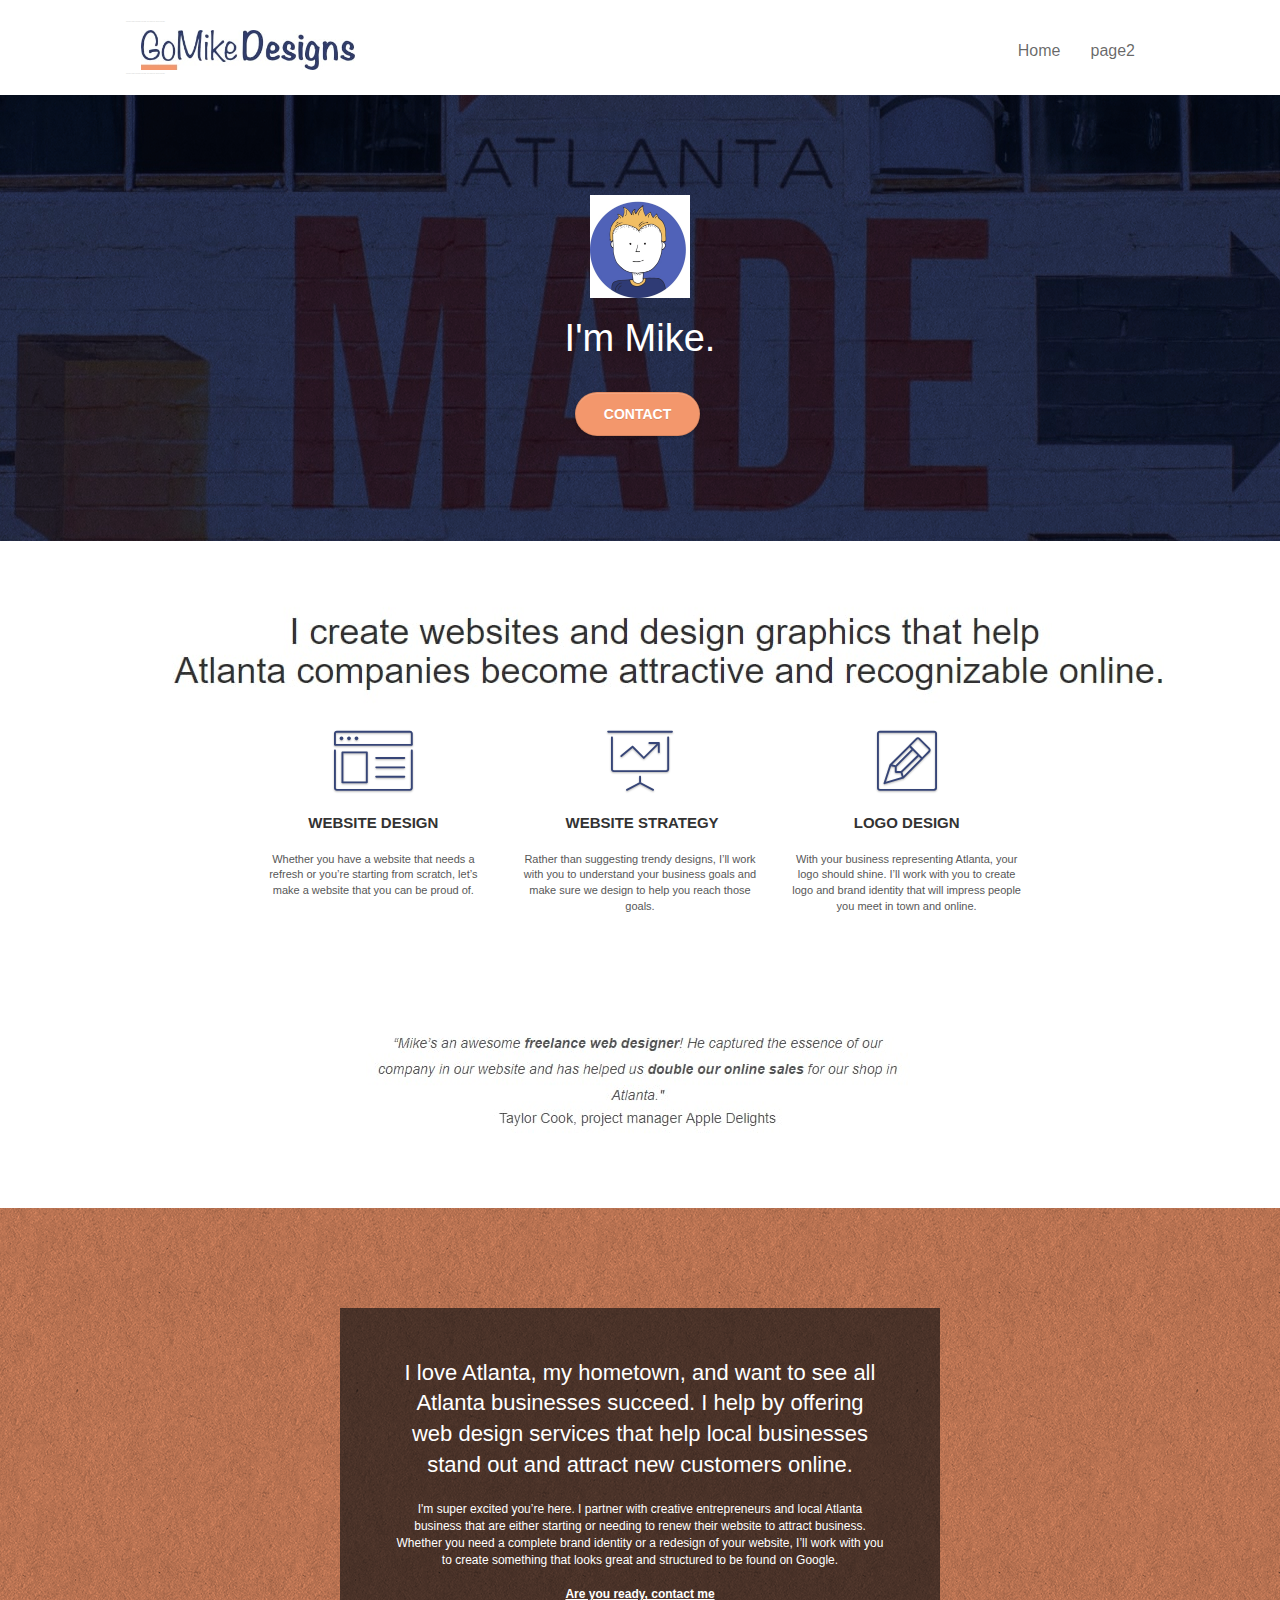
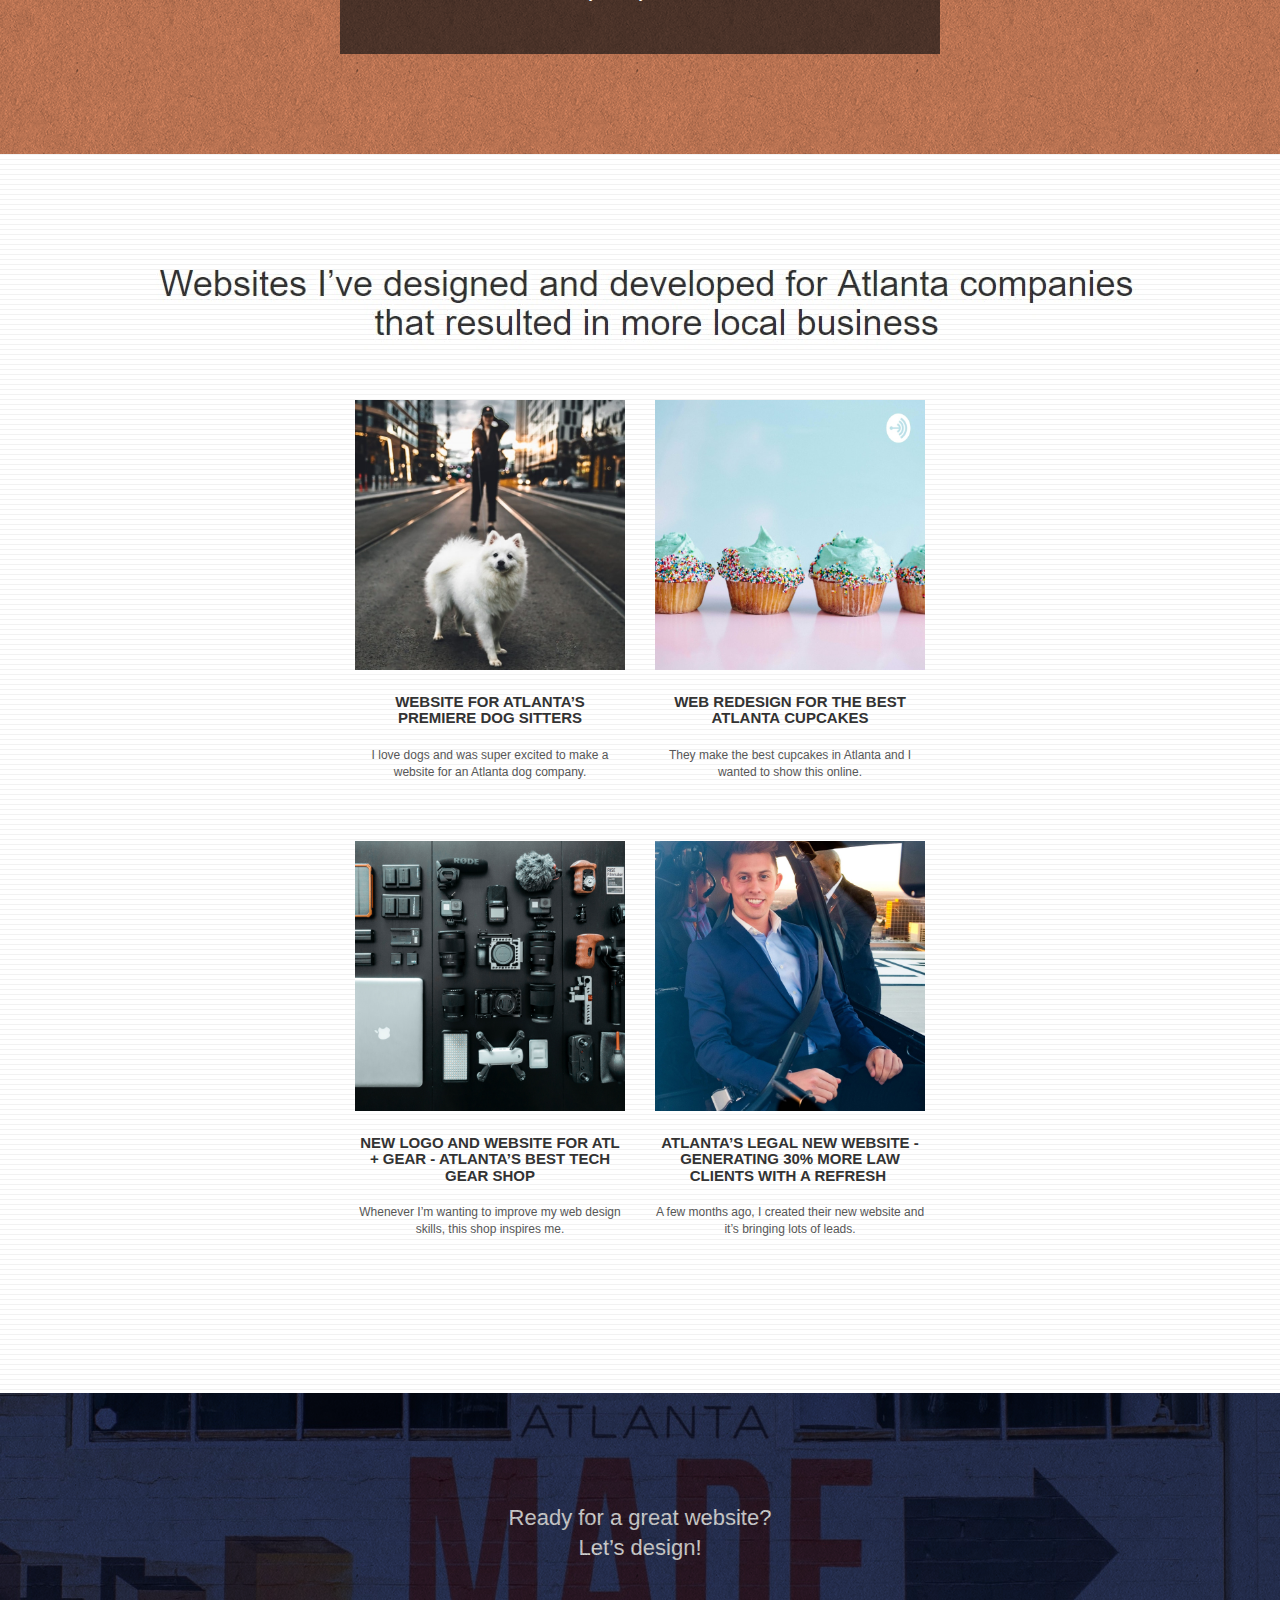
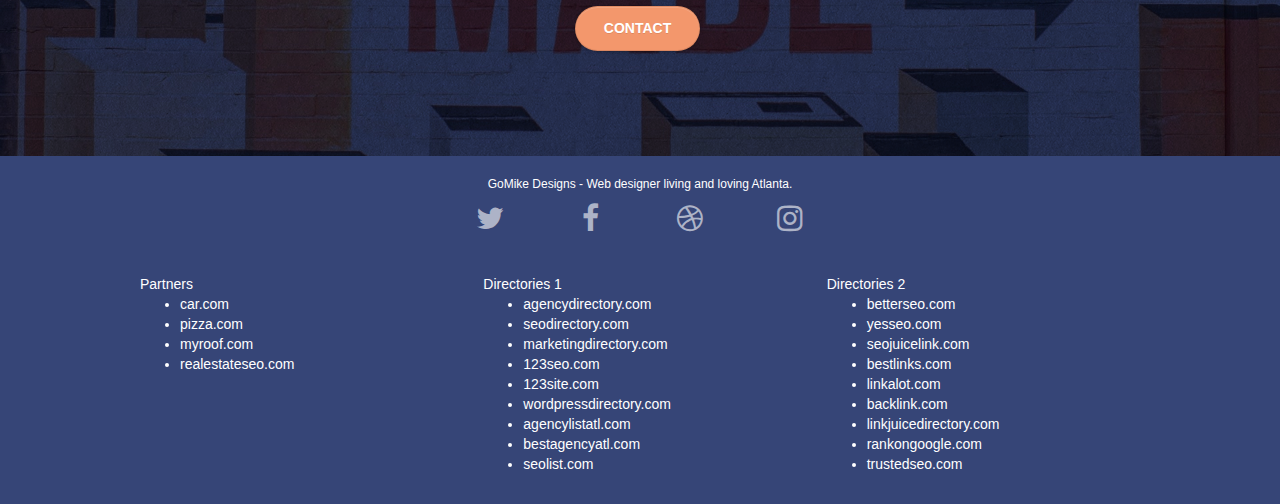
==== index.html @ b3c5317e "fix alt description and language" ====
<!doctype html>
<html lang="en">
<head>
    <meta charset="utf-8">
    <meta name="keywords" content="seo, google, website, internet, web design, design agency, design agency, design agency, design agency, design agency, design agency, logo design atlanta">
    <meta name="description" content="I'm Mike and your should hire me to build your website">
    <meta name="viewport" content="width=device-width, initial-scale=1.0, viewport-fit=cover">
    <link rel="shortcut icon" type="image/png" href="favicon.jpg">
    
	<link rel="stylesheet" type="text/css" href="./css/bootstrap.min.css">
	<link rel="stylesheet" type="text/css" href="./css/style.min.css">
	<link rel="stylesheet" type="text/css" href="./css/font-awesome.min.css">
	<link rel="stylesheet" type="text/css" href="./css/et-line.min.css">
	
    
	<script src="./js/jquery-2.1.0.js"></script>
	<script src="./js/bootstrap.min.js"></script>
	<script src="./js/blocs.js"></script>
	<script src="./js/jquery.touchSwipe.min.js"></script>
	<script src="./js/gmaps.min.js"></script>

    <title>.</title>

    
<!-- Analytics -->
 
<!-- Analytics END -->
    
</head>
<body>
<!-- Main container -->
<div class="page-container">
    
<!-- bloc-0 -->
<div class="bloc bgc-white l-bloc " id="bloc-0">
	<div class="container bloc-sm">
		<nav class="navbar row">
			<div class="navbar-header">
					<div class="keywords" style="color:#cccccc;font-size:1px;">web agency atlanta, web strategy, web design, logo, website, web, internet, logo design</div>
				<a class="navbar-brand" href="index.html"><img src="img/atlanta-web-design-logo.png" alt="logo, seo, google, website, internet, web design, design agency" height="40" /></a>
					<div class="keywords" style="color:#cccccc;font-size:1px;">web agency atlanta, web strategy, web design, logo, website, web, internet, logo design</div>

				<button id="nav-toggle" type="button" class="ui-navbar-toggle navbar-toggle" data-toggle="collapse" data-target=".navbar-1">
					<span class="sr-only">Toggle navigation</span><span class="icon-bar"></span><span class="icon-bar"></span><span class="icon-bar"></span>
				</button>
			</div>
			<div class="collapse navbar-collapse navbar-1 special-dropdown-nav">
				<ul class="site-navigation nav navbar-nav">
					<li>
						<a href="index.html">Home</a>
					</li>
					<li>
					</li>
					<li>
						<a href="page2.html">page2</a>
					</li>
				</ul>
			</div>
		</nav>
	</div>
</div>
<!-- bloc-0 END -->

<!-- bloc-1-hero -->
<div class="bloc bgc-dark-slate-blue bg-atlanta-20made-20sign d-bloc bg-t-edge bloc-bg-texture texture-paper b-parallax" id="bloc-1-hero">
	<div class="container bloc-lg">
		<div class="row tight-width-whitespace">
			<div class="col-sm-12">
				<img src="img/atlanta-web-designer-mike.png" class="center-block image-resize-mode" width="100" alt="atlanta web designer mike,seo, google, website, internet, web design, design agency" />
				<h1 class="text-center hero-bloc-text tc-white ">
					I'm Mike.
				</h1>
				<div class="text-center">
					<a href="page2.html" class="btn btn-lg btn-clean btn-rd cta-hero btn-atomic-tangerine" id="cta-hero">Contact</a>
				</div>
			</div>
		</div>
	</div>
</div>
<!-- bloc-1-hero END -->

<!-- bloc-2-services -->
<div class="bloc bgc-white l-bloc" id="bloc-2-services">
	<div class="container bloc-md">
		<div class="row">
			<div class="col-sm-12 text-center">
				<img alt="web agency, web 78design, logo design, atlanta agency, mike" src="img/title.png" />
			</div>
		</div>
		<div class="row voffset-lg med-width-whitespace">
			<div class="col-sm-4">
				<div class="text-center">
					<span class="et-icon-browser sm-shadow icon-dark-slate-blue icons icon-lg"></span>
				</div>
				<h1 class="mg-md text-center service-header">
					Website Design
				</h1>
				<p class="text-center ">
					Whether you have a website that needs a refresh or you&rsquo;re starting from scratch, let&rsquo;s make a website that you can be proud of.
				</p>
			</div>
			<div class="col-sm-4">
				<div class="text-center">
					<span class="et-icon-presentation sm-shadow icon-dark-slate-blue icons icon-lg"></span>
				</div>
				<h1 class="mg-md text-center service-header">
					&nbsp;Website Strategy
				</h1>
				<p class="text-center ">
					Rather than suggesting trendy designs, I&rsquo;ll work with you to understand your business goals and make sure we design to help you reach those goals.<br>
				</p>
			</div>
			<div class="col-sm-4">
				<div class="text-center">
					<span class="et-icon-edit sm-shadow icon-dark-slate-blue icons icon-lg"></span>
				</div>
				<h1 class="mg-md text-center service-header">
					Logo Design
				</h1>
				<p class="text-center ">
					With your business representing Atlanta, your logo should shine. I&rsquo;ll work with you to create logo and brand identity that will impress people you meet in town and online.
				</p>
			</div>
		</div>
		<div class="row voffset-lg voffset">
			<div class="col-xs-12 col-md-8 col-md-offset-2 text-center">
				<img alt="web agency, web design, logo design " src="img/quote.png" />
			</div>
		</div>
	</div>
</div>
<!-- bloc-2-services END -->

<!-- bloc-3-what-i-do -->
<div class="bloc tc-white bgc-atomic-tangerine bloc-bg-texture texture-paper b-parallax bg-atlanta-20made-20sign-20orange d-bloc" id="bloc-3-what-i-do">
	<div class="container bloc-lg">
		<div class="row tight-width-whitespace black-background">
			<div class="col-sm-12">
				<h2 class="mg-md text-center tc-white">
					I love Atlanta, my hometown, and want to see all Atlanta businesses succeed. I help by offering web design services that help local businesses stand out and attract new customers online.<br>
				</h2>
				<p class="text-center white">
					I'm super excited you&rsquo;re here. I partner with creative entrepreneurs and local Atlanta business that are either starting or needing to renew their website to attract business. Whether you need a complete brand identity or a redesign of your website, I&rsquo;ll work with you to create something that looks great and structured to be found on Google.<br><br><a class="ltc-white bold-link" href="page2.html">Are you ready, contact me</a><br>
				</p>
			</div>
		</div>
	</div>
</div>
<!-- bloc-3-what-i-do END -->

<!-- bloc-4-portfolio -->
<div class="bloc bgc-white bg-lines-h2-bg bg-repeat l-bloc" id="bloc-4-portfolio">
	<div class="container bloc-lg">
		<div class="row">
			<div class="col-sm-12 text-center">
				<img alt="web agency, web design, logo design " src="img/title2.png" />
			</div>
		</div>
		<div class="row tight-width-whitespace portfolio-row">
			<div class="col-sm-6">
				<a href="#" data-lightbox="img/11.jpg" data-gallery-id="gallery-1" data-caption="Website for Atlanta's Premiere dog salon" data-frame="snapshot-lb"><img src="img/11.jpg" class="img-responsive portfolio-thumb" alt="seo, google, website, internet, web design, design agency website for dog salon"/></a>
				<h3 class="mg-md text-center">
					Website for Atlanta&rsquo;s premiere Dog Sitters
				</h3>
				<p class="text-center">
					I love dogs and was super excited to make a website for an Atlanta dog company.
				</p>
			</div>
			<div class="col-sm-6">
				<a href="#" data-lightbox="img/2.jpg" data-gallery-id="gallery-1" data-caption="web redesign for the best cupcakes in Atlanta" data-frame="snapshot-lb"><img src="img/2.jpg" class="img-responsive portfolio-thumb" alt="seo, google, website, internet, web design, design agency website for best cupcakes in atlanta"/></a>
				<h3 class="mg-md text-center">
					Web redesign for the best Atlanta&nbsp;cupcakes
				</h3>
				<p class="text-center">
					They make the best cupcakes in Atlanta and I wanted to show this online.
				</p>
			</div>
		</div>
		<div class="row tight-width-whitespace portfolio-row">
			<div class="col-sm-6">
				<a href="#" data-lightbox="img/3.bmp" data-gallery-id="gallery-1" data-caption="New logo and website for Atlanta's best tech gear shop" data-frame="snapshot-lb"><img src="img/3.bmp" class="img-responsive portfolio-thumb" alt="seo, google, website, internet, web design, new logo and website for atl and gear - atlanta's best tech gear shop"/></a>
				<h3 class="mg-md text-center">
					New logo and website for Atl + Gear - Atlanta&rsquo;s best tech gear shop
				</h3>
				<p class="text-center">
					Whenever I&rsquo;m wanting to improve my web design skills, this shop inspires me.
				</p>
			</div>
			<div class="col-sm-6">
				<a href="#" data-lightbox="img/4.bmp" data-gallery-id="gallery-1" data-caption="Atlanta's legal website generates 30% more clients after web redesign" data-frame="snapshot-lb"><img src="img/4.bmp" class="img-responsive portfolio-thumb" alt="seo, google, website, internet, web design, Atlanta's legal website generates 30% more clients after web redesign"/></a>
				<h3 class="mg-md text-center">
					Atlanta&rsquo;s legal new website - Generating 30% more law clients with a refresh&nbsp;
				</h3>
				<p class="text-center">
					A few months ago, I created their new website and it&rsquo;s bringing lots of leads.
				</p>
			</div>
		</div>
	</div>
</div>
<!-- bloc-4-portfolio END -->

<!-- bloc-5-cta -->
<div class="bloc bgc-dark-slate-blue bg-atlanta-20made-20sign d-bloc bloc-bg-texture texture-paper" id="bloc-5-cta">
	<div class="container bloc-lg">
		<div class="row">
			<h2 class="mg-md text-center tc-white">
				Ready for a great website? <br>Let&rsquo;s design!
			</h2>
			<div class="col-sm-12 text-center">
				<a href="page2.html" class="btn btn-atomic-tangerine btn-clean btn-rd btn-lg cta-hero">Contact</a>
			</div>
		</div>
	</div>
</div>
<!-- bloc-5-cta END -->

<!-- Footer - bloc-8 -->
<div class="bloc bgc-dark-slate-blue d-bloc" id="bloc-8">
	<div class="container bloc-sm">
		<div class="row">
			<div class="col-sm-12">
				<p class="text-center white">
					GoMike Designs - Web designer living and loving Atlanta.<br>
				</p>
				<div class="row row-no-gutters social">
					<div class="col-sm-3">
						<div class="text-center">
							<a class="social" href="index.html"><span class="fa fa-twitter icon-md"></span></a>
						</div>
					</div>
					<div class="col-sm-3">
						<div class="text-center">
							<a class="social" href="index.html"><span class="fa fa-facebook icon-md"></span></a>
						</div>
					</div>
					<div class="col-sm-3">
						<div class="text-center">
							<a class="social" href="index.html"><span class="fa fa-dribbble icon-md"></span></a>
						</div>
					</div>
					<div class="col-sm-3">
						<div class="text-center">
							<a class="social" href="index.html"><span class="fa fa-instagram icon-md"></span></a>
						</div>
					</div>

					<div class="keywords" style="color:#364577;">web agency atlanta, web strategy, web design, logo, website, web, internet, logo design</div>

				</div>
					<div class="row">
					<div class="col-sm-4">
						Partners
							<ul>
								<li><a href="car.com">car.com</a></li>
								<li><a href="pizza.com">pizza.com</a></li>
								<li><a href="myroof.com">myroof.com</a></li>
								<li><a href="realestateseo.com">realestateseo.com</a></li>
							</ul>		
					</div>
					<div class="col-sm-4">
						Directories 1
						<ul>
							<li><a href="agencydirectory.com">agencydirectory.com</a></li>
							<li><a href="seodirectory.com">seodirectory.com</a></li>
							<li><a href="marketingdirectory.com">marketingdirectory.com</a></li>
							<li><a href="123seo.com">123seo.com</a></li>
							<li><a href="123site.com">123site.com</a></li>
							<li><a href="wordpressdirectory.com">wordpressdirectory.com</a></li>
							<li><a href="agencylistatl.com">agencylistatl.com</a></li>
							<li><a href="bestagencyatl.com">bestagencyatl.com</a></li>
							<li><a href="seolist.com">seolist.com</a></li>
						</ul>
					</div>
					<div class="col-sm-4">
						Directories 2
						<ul>
							<li><a href="betterseo.com">betterseo.com</a></li>
							<li><a href="yesseo.com">yesseo.com</a></li>
							<li><a href="seojuicelink.com">seojuicelink.com</a></li>
							<li><a href="bestlinks.com">bestlinks.com</a></li>
							<li><a href="linkalot.com">linkalot.com</a></li>
							<li><a href="backlink.com">backlink.com</a></li>
							<li><a href="linkjuicedirectory.com">linkjuicedirectory.com</a></li>
							<li><a href="rankongoogle.com">rankongoogle.com</a></li>
							<li><a href="trustedseo.com">trustedseo.com</a></li>
						</ul>
					</div>
				</div>
			</div>
		</div>
	</div>
</div>
<!-- Footer - bloc-8 END -->

</div>
<!-- Main container END -->
    

</body>
</html>
---- css/style.min.css ----
body{margin:0;padding:0;background:#FFF;overflow-x:hidden;-webkit-font-smoothing:antialiased;-moz-osx-font-smoothing:grayscale}a,button{transition:all .3s ease-in-out;outline:none!important}a:hover{text-decoration:none;cursor:pointer}#page-loading-blocs-notifaction{position:fixed;top:0;bottom:0;width:100%;z-index:100000;background:#FFF url(../img/pageload-spinner.gif) no-repeat center center}.bloc{width:100%;clear:both;background:50% 50% no-repeat;padding:0 50px;-webkit-background-size:cover;-moz-background-size:cover;-o-background-size:cover;background-size:cover;position:relative}.bloc .container{padding-left:0;padding-right:0}.bloc-lg{padding:100px 50px}.bloc-md{padding:50px}.bloc-sm{padding:20px 50px}.bg-center,.bg-l-edge,.bg-r-edge,.bg-t-edge,.bg-b-edge,.bg-tl-edge,.bg-bl-edge,.bg-tr-edge,.bg-br-edge,.bg-repeat{-webkit-background-size:auto!important;-moz-background-size:auto!important;-o-background-size:auto!important;background-size:auto!important}.bg-repeat{background:repeat}.bg-t-edge{background:top no-repeat}.bloc-bg-texture::before{content:"";background-size:2px 2px;position:absolute;top:0;bottom:0;left:0;right:0}.texture-paper::before{background:url(../img/texture-paper.png);background-size:280px 280px}.b-parallax{background-attachment:fixed}.d-bloc{color:rgba(255,255,255,.7)}.d-bloc button:hover{color:rgba(255,255,255,.9)}.d-bloc .icon-round,.d-bloc .icon-square,.d-bloc .icon-rounded,.d-bloc .icon-semi-rounded-a,.d-bloc .icon-semi-rounded-b{border-color:rgba(255,255,255,.9)}.d-bloc .divider-h span{border-color:rgba(255,255,255,.2)}.d-bloc .a-btn,.d-bloc .navbar a,.d-bloc .navbar-brand,.d-bloc a .icon-sm,.d-bloc a .icon-md,.d-bloc a .icon-lg,.d-bloc a .icon-xl,.d-bloc h1 a,.d-bloc h2 a,.d-bloc h3 a,.d-bloc h4 a,.d-bloc h5 a,.d-bloc h6 a,.d-bloc p a{color:rgba(255,255,255,.6)}.d-bloc .a-btn:hover,.d-bloc .navbar a:hover,.d-bloc .navbar-brand:hover,.d-bloc a:hover .icon-sm,.d-bloc a:hover .icon-md,.d-bloc a:hover .icon-lg,.d-bloc a:hover .icon-xl,.d-bloc h1 a:hover,.d-bloc h2 a:hover,.d-bloc h3 a:hover,.d-bloc h4 a:hover,.d-bloc h5 a:hover,.d-bloc h6 a:hover,.d-bloc p a:hover{color:rgba(255,255,255,1)}.d-bloc .navbar-toggle .icon-bar{background:rgba(255,255,255,1)}.d-bloc .btn-wire,.d-bloc .btn-wire:hover{color:rgba(255,255,255,1);border-color:rgba(255,255,255,1)}.d-bloc .panel{color:rgba(0,0,0,.5)}.d-bloc .panel button:hover{color:rgba(0,0,0,.7)}.d-bloc .panel icon{border-color:rgba(0,0,0,.7)}.d-bloc .panel .divider-h span{border-color:rgba(0,0,0,.1)}.d-bloc .panel .a-btn{color:rgba(0,0,0,.6)}.d-bloc .panel .a-btn:hover{color:rgba(0,0,0,1)}.d-bloc .panel .btn-wire,.d-bloc .panel .btn-wire:hover{color:rgba(0,0,0,.7);border-color:rgba(0,0,0,.3)}.d-bloc .panel,.l-bloc{color:rgba(0,0,0,.5)}.d-bloc .panel button:hover,.l-bloc button:hover{color:rgba(0,0,0,.7)}.l-bloc .icon-round,.l-bloc .icon-square,.l-bloc .icon-rounded,.l-bloc .icon-semi-rounded-a,.l-bloc .icon-semi-rounded-b{border-color:rgba(0,0,0,.7)}.d-bloc .panel .divider-h span,.l-bloc .divider-h span{border-color:rgba(0,0,0,.1)}.d-bloc .panel .a-btn,.l-bloc .a-btn,.l-bloc .navbar a,.l-bloc .navbar-brand,.l-bloc a .icon-sm,.l-bloc a .icon-md,.l-bloc a .icon-lg,.l-bloc a .icon-xl,.l-bloc h1 a,.l-bloc h2 a,.l-bloc h3 a,.l-bloc h4 a,.l-bloc h5 a,.l-bloc h6 a,.l-bloc p a{color:rgba(0,0,0,.6)}.d-bloc .panel .a-btn:hover,.l-bloc .a-btn:hover,.l-bloc .navbar a:hover,.l-bloc .navbar-brand:hover,.l-bloc a:hover .icon-sm,.l-bloc a:hover .icon-md,.l-bloc a:hover .icon-lg,.l-bloc a:hover .icon-xl,.l-bloc h1 a:hover,.l-bloc h2 a:hover,.l-bloc h3 a:hover,.l-bloc h4 a:hover,.l-bloc h5 a:hover,.l-bloc h6 a:hover,.l-bloc p a:hover{color:rgba(0,0,0,1)}.l-bloc .navbar-toggle .icon-bar{color:rgba(0,0,0,.6)}.d-bloc .panel .btn-wire,.d-bloc .panel .btn-wire:hover,.l-bloc .btn-wire,.l-bloc .btn-wire:hover{color:rgba(0,0,0,.7);border-color:rgba(0,0,0,.3)}.voffset{margin-top:30px}.voffset-lg{margin-top:80px}.row-no-gutters{margin-right:0;margin-left:0}.row.row-no-gutters>[class^="col-"],.row.row-no-gutters>[class*=" col-"]{padding-right:0;padding-left:0}#bloc-2-services p{font-size:11px}.navbar{margin-bottom:0;z-index:1}.navbar-brand{height:auto;padding:3px 15px;font-size:25px;font-weight:400;font-weight:600;line-height:44px}.navbar-brand img{max-height:200px;margin:0 5px 0 0;display:inline}.navbar-brand img[src$=svg]{min-width:100px}.nav-center .navbar-brand img{margin:0}.navbar .nav{padding-top:2px;margin-right:-16px;float:right;z-index:1}.nav>li{float:left;margin-top:4px;font-size:16px}.navbar-nav .open .dropdown-menu>li>a{text-align:inherit}.nav>li a:hover,.nav>li a:focus{background:transparent}.navbar-toggle{margin:10px 10px 0 0;border:0}.navbar-toggle:hover{background:transparent!important}.navbar-toggle .icon-bar{background-color:rgba(0,0,0,.5);width:26px}.nav-invert .navbar .nav{float:left}.nav-invert .navbar-header,.nav-invert .navbar-brand{float:right;position:relative;z-index:2}@media (min-width:768px){.site-navigation{position:absolute;top:50%;right:20px;transform:translate(0,-50%);-webkit-transform:translateY(-50%)}.nav>li .dropdown-menu a,.nav>li .dropdown-menu a:hover{color:#484848}.nav-invert .site-navigation{left:0;right:0}.nav-center{text-align:center}.nav-center .navbar-header{width:100%}.nav-center .navbar-header,.nav-center .navbar-brand,.nav-center .nav>li{float:none;display:inline-block}.nav-center .site-navigation{position:relative;width:100%;right:0;margin-right:0;margin-top:20px}.nav-center.mini-nav .navbar-toggle{float:none;margin:10px auto 0}}.nav>li>.dropdown a{background:none!important;display:block;padding:14px 15px}nav .caret{margin:0 5px}.dropdown-menu .dropdown-menu{top:-8px;left:100%}.dropdown-menu .dropmenu-flow-right{top:100%;left:0;margin-left:-1px;border-top-left-radius:0;border-top-right-radius:0}.dropdown-menu .dropdown span{border:4px solid #000;border-top-color:transparent;border-right-color:transparent;border-bottom-color:transparent;margin:6px -5px 0 0!important;float:right}.mg-md{margin-top:10px;margin-bottom:20px}.mg-lg{margin-top:10px;margin-bottom:40px}.btn{margin:0 5px 5px 0}.btn.pull-right{margin:0 0 5px 5px}.btn-d,.btn-d:hover,.btn-d:focus{color:#FFF;background:rgba(0,0,0,.3)}button{outline:none!important}.btn-rd{border-radius:40px}.btn-clean{border:1px solid rgba(0,0,0,.08);border-bottom-color:rgba(0,0,0,.1);text-shadow:0 1px 0 rgba(0,0,1,.1);box-shadow:0 1px 3px rgba(0,0,1,.25),inset 0 1px 0 0 rgba(255,255,255,.15)}.icon-md{font-size:30px!important}.icon-lg{font-size:60px!important}.sm-shadow{text-shadow:0 1px 2px rgba(0,0,0,.3)}.panel-sq,.panel-sq .panel-heading,.panel-sq .panel-footer{border-radius:0}.panel-rd{border-radius:30px}.panel-rd .panel-heading{border-radius:29px 29px 0 0}.panel-rd .panel-footer{border-radius:0 0 29px 29px}.form-control{border-color:rgba(0,0,0,.1);box-shadow:none}.scrollToTop{width:40px;height:40px;position:fixed;bottom:20px;right:20px;opacity:0;z-index:500;transition:all .3s ease-in-out}.scrollToTop span{margin-top:6px}.showScrollTop{font-size:14px;opacity:1}a[data-lightbox]{position:relative;display:block;text-align:center}a[data-lightbox]:hover::before{content:"+";font-family:"HelveticaNeue-Light","Helvetica Neue Light","Helvetica Neue",Helvetica,Arial;font-size:32px;width:50px;height:50px;margin-left:-25px;border-radius:50%;background:rgba(0,0,0,.6);color:#FFF;font-weight:100;z-index:1;position:absolute;top:50%;transform:translateY(-50%);-webkit-transform:translateY(-50%)}a[data-lightbox]:hover img{opacity:.6;-webkit-animation-fill-mode:none;animation-fill-mode:none}#lightbox-modal{display:flex;align-items:center}#lightbox-modal .modal-dialog{width:90%;max-width:900px;margin:0 auto 0}#lightbox-modal .modal-dialog img{max-height:90vh;margin:0 auto}.lightbox-caption{padding:20px;color:#FFF;background:rgba(0,0,0,.5);position:absolute;left:15px;right:15px;bottom:5px}.close-lightbox{color:#FFF;font-size:30px;position:absolute;top:20px;right:20px;z-index:20;background:rgba(0,0,0,.5);border:none;line-height:30px;padding:0 9px 5px;opacity:.3}.close-lightbox:hover,.next-lightbox:hover,.prev-lightbox:hover{opacity:1;color:#FFF}.next-lightbox,.prev-lightbox{font-size:20px;color:rgba(255,255,255,.9);background:rgba(0,0,0,.5);transition:all .2s ease-in-out;position:absolute;top:45%;z-index:1;opacity:.4}.next-lightbox{padding:6px 8px 1px 13px;right:25px}.prev-lightbox{padding:6px 13px 1px 10px;left:25px}.snapshot-lb .modal-body{padding-bottom:45px}.snapshot-lb .lightbox-caption{padding:0;color:rgba(0,0,0,.5);background:none}h1,h2,h3,h4,h5,h6,p,label,.btn,a{font-family:"helvetica";font-weight:400;color:#575757}.container{max-width:1000px}.hero-bloc-text{font-size:38px}.hero-bloc-text-sub{font-size:36px}.statement-bloc-text{line-height:26px;font-style:italic;font-size:20px;text-align:center;font-weight:lighter;max-width:520px;margin:auto auto auto auto}p{font-size:12px}.tight-width-whitespace{max-width:600px;margin:auto auto auto auto}.h1{font-size:20px;font-family:"Open Sans"}.cta-hero{margin-top:22px;color:#FFFFFF!important;text-transform:uppercase;padding:12px 28px 12px 28px;font-size:1em;font-weight:700}.social{max-width:400px;margin:auto auto auto auto}h2{font-size:22px;line-height:1.4em}h3{font-size:15px;text-transform:uppercase;font-weight:700;color:#333333!important}.med-width-whitespace{max-width:800px;margin:auto auto auto auto;box-shadow:0 0 0 #000}h1{color:#333333!important}h4{color:#333333!important}.icons{margin-bottom:14px;margin-top:24px}.white{color:#FFFFFF!important}.portfolio-thumb{margin-bottom:24px}.portfolio-row{margin-bottom:44px;margin-top:50px}.avatar{box-shadow:0 4px 9px rgba(0,0,0,.3)}.black-background{background-color:rgba(35,31,32,.7);padding:40px 40px 40px 40px}.bold-link{font-weight:900;text-decoration:underline!important}.service-header{font-size:15px;font-weight:700;text-transform:uppercase}.bgc-white{background-color:#FFF}.bgc-dark-slate-blue{background-color:#364577;color:#fff}.bgc-dark-slate-blue a{color:#fff}.bgc-atomic-tangerine{background-color:#F3976C}.tc-white{color:white!important}.btn-atomic-tangerine{background:#F3976C;color:#FFFFFF!important}.btn-atomic-tangerine:hover{background:#c27956!important;color:#FFFFFF!important}.ltc-white{color:#FFFFFF!important}.ltc-white:hover{color:#cccccc!important}.ltc-atomic-tangerine{color:#F3976C!important}.ltc-atomic-tangerine:hover{color:#c27956!important}.icon-dark-slate-blue{color:#364577!important;border-color:#364577!important}.bg-dots-bg{background-image:url(../img/dots-bg.png)}.bg-lines-h2-bg{background-image:url(../img/lines-h2-bg.png)}.bg-atlanta-20made-20sign{background-image:url(../img/atlanta-made-sign.jpg)}.bg-atlanta-20made-20sign-20orange{background-image:url(../img/atlanta-made-sign-orange.jpg)}@media (max-width:1024px){.bloc{padding-left:20px;padding-right:20px}.bloc.full-width-bloc,.bloc-tile-2.full-width-bloc .container,.bloc-tile-3.full-width-bloc .container,.bloc-tile-4.full-width-bloc .container{padding-left:0;padding-right:0}}@media (max-width:992px) and (min-width:768px){.navbar .nav{max-width:80%}.nav-center.navbar .nav{max-width:100%}}@media only screen and (min-device-width:768px) and (max-device-width:1024px) and (orientation:landscape){.b-parallax{background-attachment:scroll}}@media only screen and (min-device-width:1024px) and (max-device-width:1366px) and (-webkit-min-device-pixel-ratio:1.5){.b-parallax{background-attachment:scroll}}@media (max-width:991px){.container{width:100%}.b-parallax{background-attachment:scroll}.page-container,#hero-bloc{overflow-x:hidden;position:relative}.bloc{padding-left:constant(safe-area-inset-left);padding-right:constant(safe-area-inset-right)}.bloc-group,.bloc-group .bloc{display:block;width:100%}.bloc-fill-screen .fill-bloc-top-edge,.bloc-fill-screen .fill-bloc-bottom-edge{padding:0 20px;padding-left:constant(safe-area-inset-left);padding-right:constant(safe-area-inset-right)}}@media (max-width:767px){.page-container{overflow-x:hidden;position:relative}h1,h2,h3,h4,h5,h6,p,#disqus_thread{padding-left:10px!important;padding-right:10px!important}.b-parallax{background-attachment:scroll}.navbar .nav{padding-top:0;border-top:1px solid rgba(0,0,0,.2);float:none!important}.navbar.row{margin-left:0;margin-right:0}.site-navigation{position:inherit;transform:none;-webkit-transform:none;-ms-transform:none}.nav>li{margin-top:0;border-bottom:1px solid rgba(0,0,0,.1);background:rgba(0,0,0,.05);text-align:left;padding-left:15px;width:100%}.nav>li:hover{background:rgba(0,0,0,.08)}.dropdown .dropdown a .caret{float:none;margin:5px 0 0 10px!important;border:4px solid #000;border-bottom-color:transparent;border-right-color:transparent;border-left-color:transparent}#hero-bloc .navbar .nav{background:rgba(0,0,0,.8)}#hero-bloc .navbar .nav a{color:rgba(255,255,255,.6)}.hero{padding:50px 0}.hero-nav{left:-1px;right:-1px}.navbar-collapse{padding:0;overflow-x:hidden;-webkit-box-shadow:none;box-shadow:none}.navbar-brand img{max-height:40px;width:auto}.nav-invert .navbar-header{float:none;width:100%}.nav-invert .navbar-toggle{float:left;margin-left:10px}.bloc{padding-left:0;padding-right:0}.bloc-xxl,.bloc-xl,.bloc-lg{padding:40px 0}.bloc-sm,.bloc-md{padding-left:0;padding-right:0}.bloc-tile-2 .container,.bloc-tile-3 .container,.bloc-tile-4 .container,.bloc-fill-screen .fill-bloc-top-edge,.bloc-fill-screen .fill-bloc-bottom-edge{padding-left:0;padding-right:0}.a-block{padding:0 10px}.btn-dwn{display:none}.voffset{margin-top:5px}.voffset-md{margin-top:20px}.voffset-lg{margin-top:30px}form{padding:5px}.close-lightbox{display:inline-block}.blocsapp-device-iphone5{background-size:216px 425px;padding-top:60px;width:216px;height:425px}.blocsapp-device-iphone5 img{width:180px;height:320px}}@media (max-width:400px){.bloc{padding-left:0;padding-right:0}}@media (max-width:767px){.bloc-mob-center-text{text-align:center}}
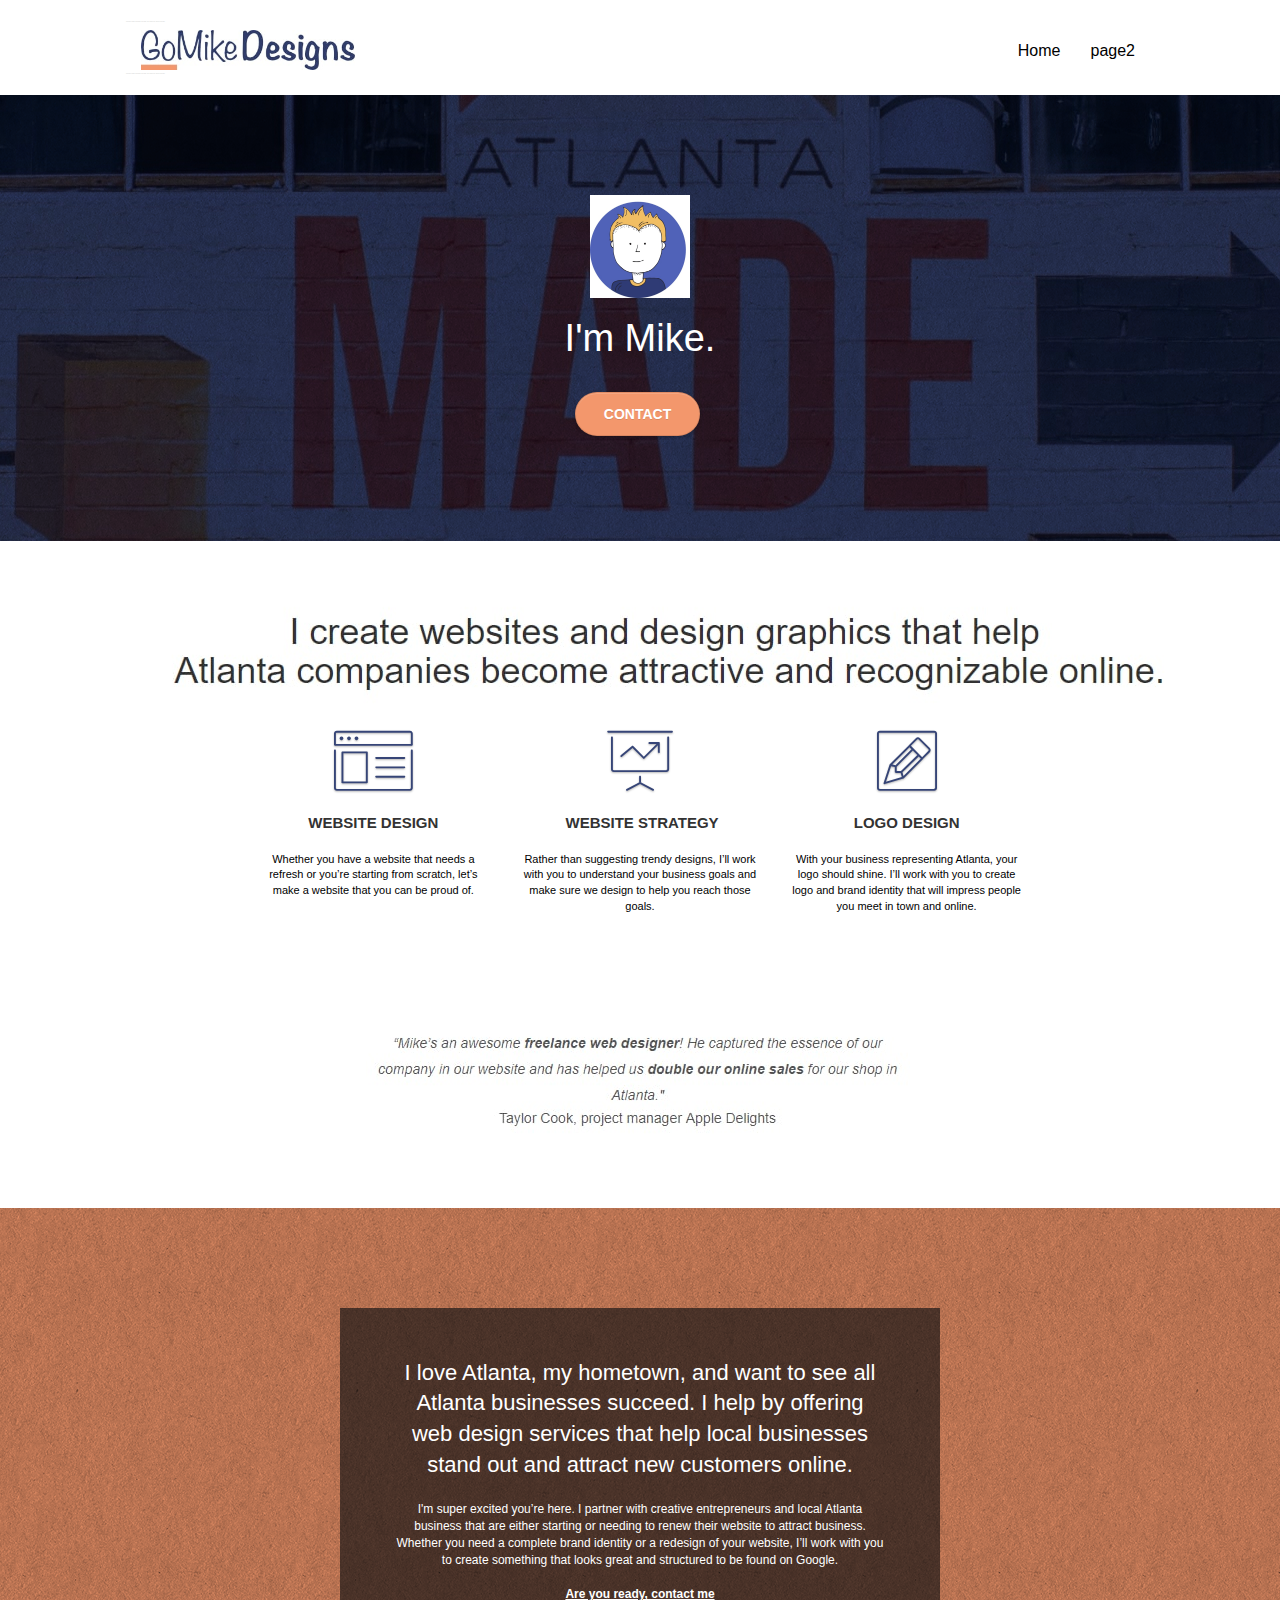
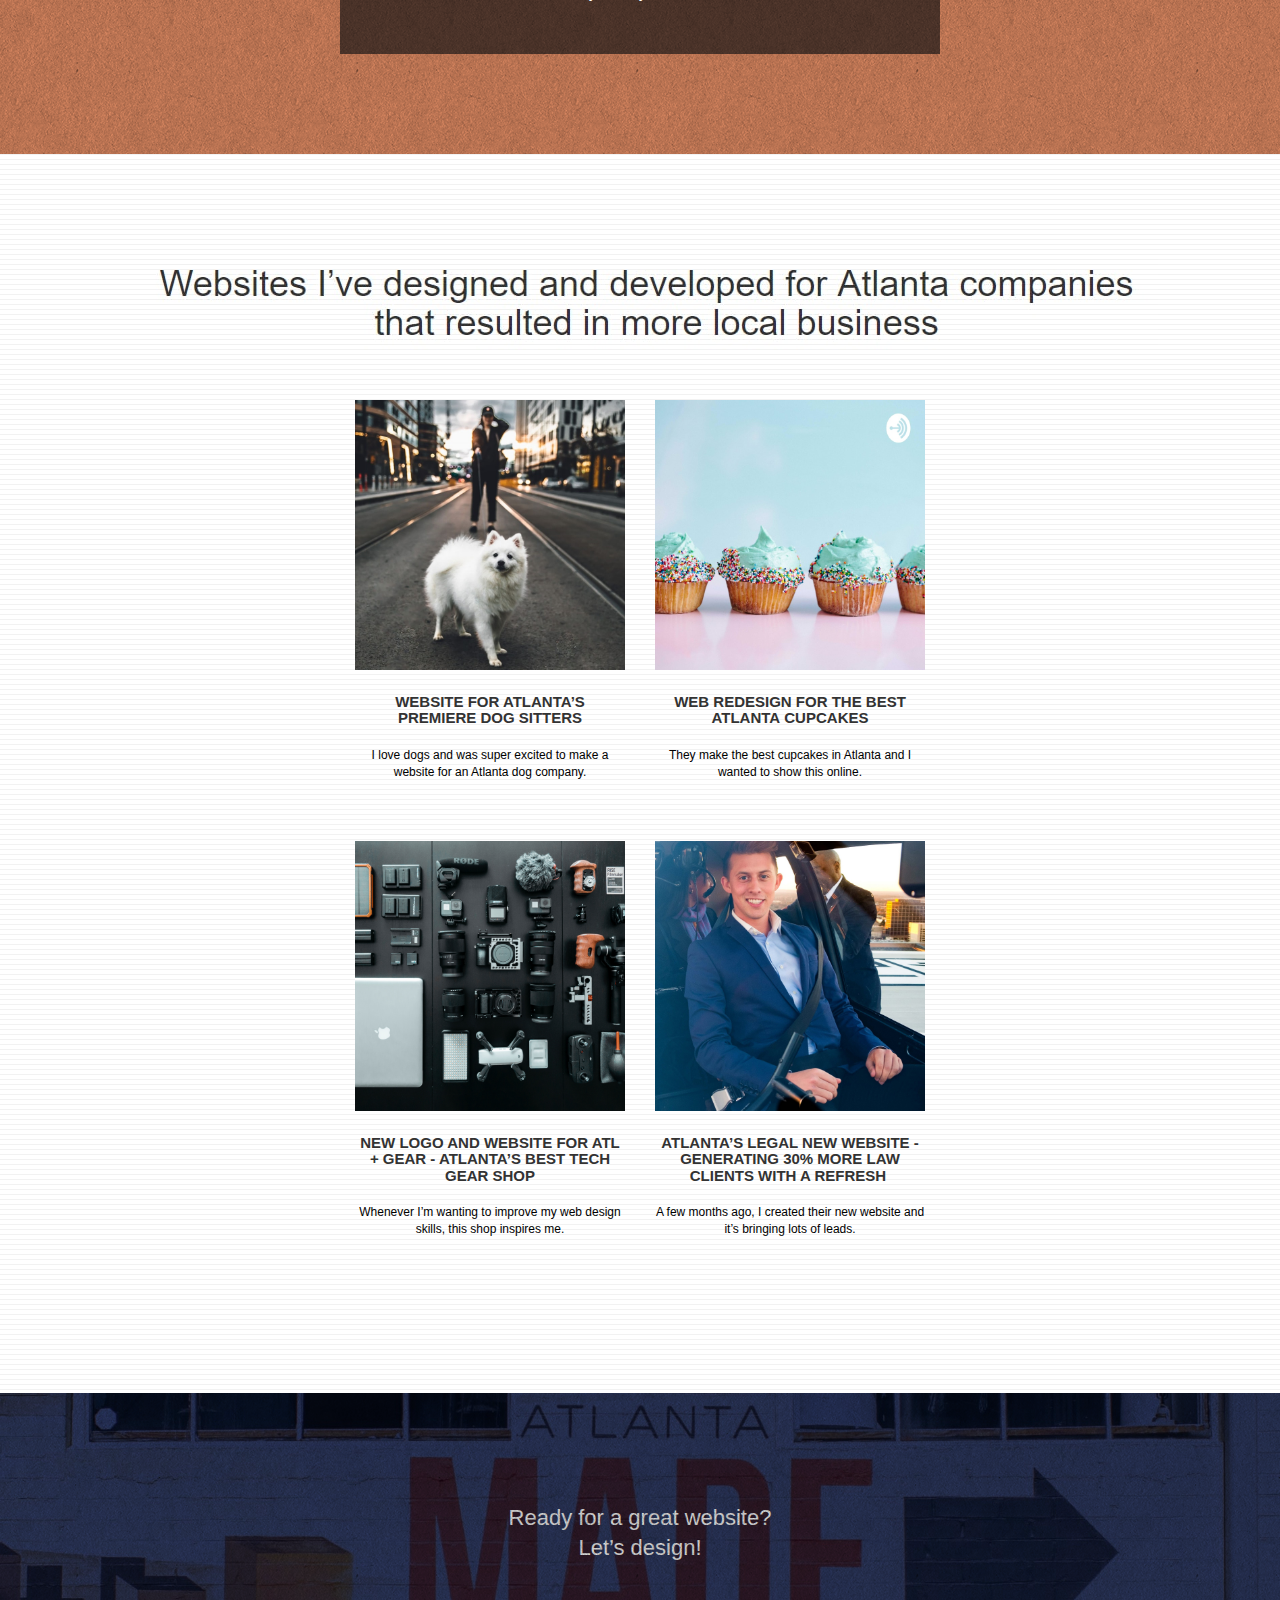
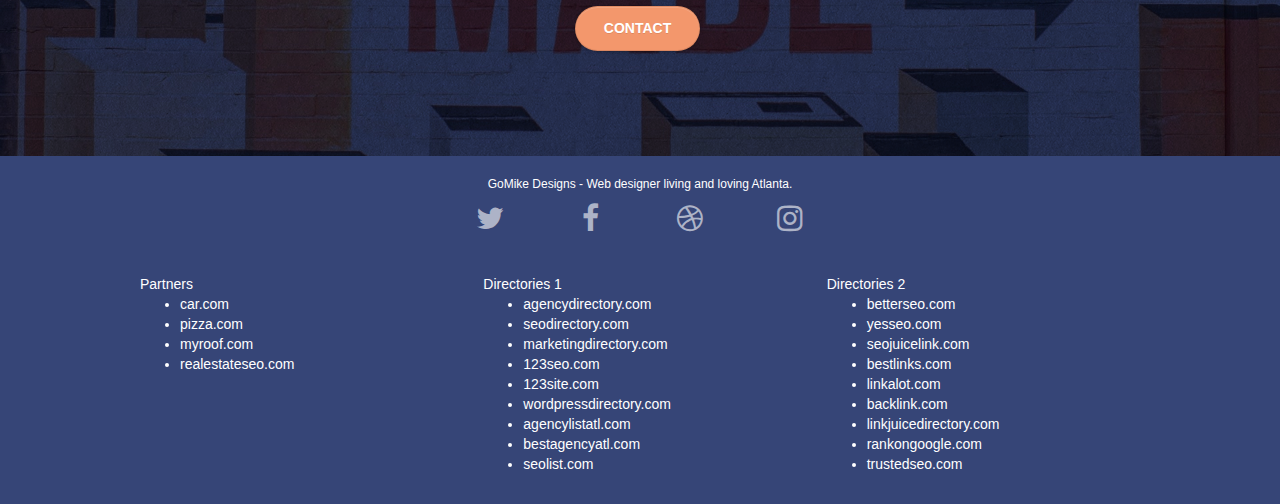
==== commit 853abf42: "minify jquery" ====
--- a/index.html
+++ b/index.html
@@ -13,7 +13,7 @@
 	<link rel="stylesheet" type="text/css" href="./css/et-line.min.css">
 	
     
-	<script src="./js/jquery-2.1.0.js"></script>
+	<script src="https://code.jquery.com/jquery-2.2.4.min.js" integrity="sha256-BbhdlvQf/xTY9gja0Dq3HiwQF8LaCRTXxZKRutelT44=" crossorigin="anonymous"></script>
 	<script src="./js/bootstrap.min.js"></script>
 	<script src="./js/blocs.js"></script>
 	<script src="./js/jquery.touchSwipe.min.js"></script>
--- a/css/style.min.css
+++ b/css/style.min.css
@@ -1 +1 @@
-body{margin:0;padding:0;background:#FFF;overflow-x:hidden;-webkit-font-smoothing:antialiased;-moz-osx-font-smoothing:grayscale}a,button{transition:all .3s ease-in-out;outline:none!important}a:hover{text-decoration:none;cursor:pointer}#page-loading-blocs-notifaction{position:fixed;top:0;bottom:0;width:100%;z-index:100000;background:#FFF url(../img/pageload-spinner.gif) no-repeat center center}.bloc{width:100%;clear:both;background:50% 50% no-repeat;padding:0 50px;-webkit-background-size:cover;-moz-background-size:cover;-o-background-size:cover;background-size:cover;position:relative}.bloc .container{padding-left:0;padding-right:0}.bloc-lg{padding:100px 50px}.bloc-md{padding:50px}.bloc-sm{padding:20px 50px}.bg-center,.bg-l-edge,.bg-r-edge,.bg-t-edge,.bg-b-edge,.bg-tl-edge,.bg-bl-edge,.bg-tr-edge,.bg-br-edge,.bg-repeat{-webkit-background-size:auto!important;-moz-background-size:auto!important;-o-background-size:auto!important;background-size:auto!important}.bg-repeat{background:repeat}.bg-t-edge{background:top no-repeat}.bloc-bg-texture::before{content:"";background-size:2px 2px;position:absolute;top:0;bottom:0;left:0;right:0}.texture-paper::before{background:url(../img/texture-paper.png);background-size:280px 280px}.b-parallax{background-attachment:fixed}.d-bloc{color:rgba(255,255,255,.7)}.d-bloc button:hover{color:rgba(255,255,255,.9)}.d-bloc .icon-round,.d-bloc .icon-square,.d-bloc .icon-rounded,.d-bloc .icon-semi-rounded-a,.d-bloc .icon-semi-rounded-b{border-color:rgba(255,255,255,.9)}.d-bloc .divider-h span{border-color:rgba(255,255,255,.2)}.d-bloc .a-btn,.d-bloc .navbar a,.d-bloc .navbar-brand,.d-bloc a .icon-sm,.d-bloc a .icon-md,.d-bloc a .icon-lg,.d-bloc a .icon-xl,.d-bloc h1 a,.d-bloc h2 a,.d-bloc h3 a,.d-bloc h4 a,.d-bloc h5 a,.d-bloc h6 a,.d-bloc p a{color:rgba(255,255,255,.6)}.d-bloc .a-btn:hover,.d-bloc .navbar a:hover,.d-bloc .navbar-brand:hover,.d-bloc a:hover .icon-sm,.d-bloc a:hover .icon-md,.d-bloc a:hover .icon-lg,.d-bloc a:hover .icon-xl,.d-bloc h1 a:hover,.d-bloc h2 a:hover,.d-bloc h3 a:hover,.d-bloc h4 a:hover,.d-bloc h5 a:hover,.d-bloc h6 a:hover,.d-bloc p a:hover{color:rgba(255,255,255,1)}.d-bloc .navbar-toggle .icon-bar{background:rgba(255,255,255,1)}.d-bloc .btn-wire,.d-bloc .btn-wire:hover{color:rgba(255,255,255,1);border-color:rgba(255,255,255,1)}.d-bloc .panel{color:rgba(0,0,0,.5)}.d-bloc .panel button:hover{color:rgba(0,0,0,.7)}.d-bloc .panel icon{border-color:rgba(0,0,0,.7)}.d-bloc .panel .divider-h span{border-color:rgba(0,0,0,.1)}.d-bloc .panel .a-btn{color:rgba(0,0,0,.6)}.d-bloc .panel .a-btn:hover{color:rgba(0,0,0,1)}.d-bloc .panel .btn-wire,.d-bloc .panel .btn-wire:hover{color:rgba(0,0,0,.7);border-color:rgba(0,0,0,.3)}.d-bloc .panel,.l-bloc{color:rgba(0,0,0,.5)}.d-bloc .panel button:hover,.l-bloc button:hover{color:rgba(0,0,0,.7)}.l-bloc .icon-round,.l-bloc .icon-square,.l-bloc .icon-rounded,.l-bloc .icon-semi-rounded-a,.l-bloc .icon-semi-rounded-b{border-color:rgba(0,0,0,.7)}.d-bloc .panel .divider-h span,.l-bloc .divider-h span{border-color:rgba(0,0,0,.1)}.d-bloc .panel .a-btn,.l-bloc .a-btn,.l-bloc .navbar a,.l-bloc .navbar-brand,.l-bloc a .icon-sm,.l-bloc a .icon-md,.l-bloc a .icon-lg,.l-bloc a .icon-xl,.l-bloc h1 a,.l-bloc h2 a,.l-bloc h3 a,.l-bloc h4 a,.l-bloc h5 a,.l-bloc h6 a,.l-bloc p a{color:rgba(0,0,0,.6)}.d-bloc .panel .a-btn:hover,.l-bloc .a-btn:hover,.l-bloc .navbar a:hover,.l-bloc .navbar-brand:hover,.l-bloc a:hover .icon-sm,.l-bloc a:hover .icon-md,.l-bloc a:hover .icon-lg,.l-bloc a:hover .icon-xl,.l-bloc h1 a:hover,.l-bloc h2 a:hover,.l-bloc h3 a:hover,.l-bloc h4 a:hover,.l-bloc h5 a:hover,.l-bloc h6 a:hover,.l-bloc p a:hover{color:rgba(0,0,0,1)}.l-bloc .navbar-toggle .icon-bar{color:rgba(0,0,0,.6)}.d-bloc .panel .btn-wire,.d-bloc .panel .btn-wire:hover,.l-bloc .btn-wire,.l-bloc .btn-wire:hover{color:rgba(0,0,0,.7);border-color:rgba(0,0,0,.3)}.voffset{margin-top:30px}.voffset-lg{margin-top:80px}.row-no-gutters{margin-right:0;margin-left:0}.row.row-no-gutters>[class^="col-"],.row.row-no-gutters>[class*=" col-"]{padding-right:0;padding-left:0}#bloc-2-services p{font-size:11px}.navbar{margin-bottom:0;z-index:1}.navbar-brand{height:auto;padding:3px 15px;font-size:25px;font-weight:400;font-weight:600;line-height:44px}.navbar-brand img{max-height:200px;margin:0 5px 0 0;display:inline}.navbar-brand img[src$=svg]{min-width:100px}.nav-center .navbar-brand img{margin:0}.navbar .nav{padding-top:2px;margin-right:-16px;float:right;z-index:1}.nav>li{float:left;margin-top:4px;font-size:16px}.navbar-nav .open .dropdown-menu>li>a{text-align:inherit}.nav>li a:hover,.nav>li a:focus{background:transparent}.navbar-toggle{margin:10px 10px 0 0;border:0}.navbar-toggle:hover{background:transparent!important}.navbar-toggle .icon-bar{background-color:rgba(0,0,0,.5);width:26px}.nav-invert .navbar .nav{float:left}.nav-invert .navbar-header,.nav-invert .navbar-brand{float:right;position:relative;z-index:2}@media (min-width:768px){.site-navigation{position:absolute;top:50%;right:20px;transform:translate(0,-50%);-webkit-transform:translateY(-50%)}.nav>li .dropdown-menu a,.nav>li .dropdown-menu a:hover{color:#484848}.nav-invert .site-navigation{left:0;right:0}.nav-center{text-align:center}.nav-center .navbar-header{width:100%}.nav-center .navbar-header,.nav-center .navbar-brand,.nav-center .nav>li{float:none;display:inline-block}.nav-center .site-navigation{position:relative;width:100%;right:0;margin-right:0;margin-top:20px}.nav-center.mini-nav .navbar-toggle{float:none;margin:10px auto 0}}.nav>li>.dropdown a{background:none!important;display:block;padding:14px 15px}nav .caret{margin:0 5px}.dropdown-menu .dropdown-menu{top:-8px;left:100%}.dropdown-menu .dropmenu-flow-right{top:100%;left:0;margin-left:-1px;border-top-left-radius:0;border-top-right-radius:0}.dropdown-menu .dropdown span{border:4px solid #000;border-top-color:transparent;border-right-color:transparent;border-bottom-color:transparent;margin:6px -5px 0 0!important;float:right}.mg-md{margin-top:10px;margin-bottom:20px}.mg-lg{margin-top:10px;margin-bottom:40px}.btn{margin:0 5px 5px 0}.btn.pull-right{margin:0 0 5px 5px}.btn-d,.btn-d:hover,.btn-d:focus{color:#FFF;background:rgba(0,0,0,.3)}button{outline:none!important}.btn-rd{border-radius:40px}.btn-clean{border:1px solid rgba(0,0,0,.08);border-bottom-color:rgba(0,0,0,.1);text-shadow:0 1px 0 rgba(0,0,1,.1);box-shadow:0 1px 3px rgba(0,0,1,.25),inset 0 1px 0 0 rgba(255,255,255,.15)}.icon-md{font-size:30px!important}.icon-lg{font-size:60px!important}.sm-shadow{text-shadow:0 1px 2px rgba(0,0,0,.3)}.panel-sq,.panel-sq .panel-heading,.panel-sq .panel-footer{border-radius:0}.panel-rd{border-radius:30px}.panel-rd .panel-heading{border-radius:29px 29px 0 0}.panel-rd .panel-footer{border-radius:0 0 29px 29px}.form-control{border-color:rgba(0,0,0,.1);box-shadow:none}.scrollToTop{width:40px;height:40px;position:fixed;bottom:20px;right:20px;opacity:0;z-index:500;transition:all .3s ease-in-out}.scrollToTop span{margin-top:6px}.showScrollTop{font-size:14px;opacity:1}a[data-lightbox]{position:relative;display:block;text-align:center}a[data-lightbox]:hover::before{content:"+";font-family:"HelveticaNeue-Light","Helvetica Neue Light","Helvetica Neue",Helvetica,Arial;font-size:32px;width:50px;height:50px;margin-left:-25px;border-radius:50%;background:rgba(0,0,0,.6);color:#FFF;font-weight:100;z-index:1;position:absolute;top:50%;transform:translateY(-50%);-webkit-transform:translateY(-50%)}a[data-lightbox]:hover img{opacity:.6;-webkit-animation-fill-mode:none;animation-fill-mode:none}#lightbox-modal{display:flex;align-items:center}#lightbox-modal .modal-dialog{width:90%;max-width:900px;margin:0 auto 0}#lightbox-modal .modal-dialog img{max-height:90vh;margin:0 auto}.lightbox-caption{padding:20px;color:#FFF;background:rgba(0,0,0,.5);position:absolute;left:15px;right:15px;bottom:5px}.close-lightbox{color:#FFF;font-size:30px;position:absolute;top:20px;right:20px;z-index:20;background:rgba(0,0,0,.5);border:none;line-height:30px;padding:0 9px 5px;opacity:.3}.close-lightbox:hover,.next-lightbox:hover,.prev-lightbox:hover{opacity:1;color:#FFF}.next-lightbox,.prev-lightbox{font-size:20px;color:rgba(255,255,255,.9);background:rgba(0,0,0,.5);transition:all .2s ease-in-out;position:absolute;top:45%;z-index:1;opacity:.4}.next-lightbox{padding:6px 8px 1px 13px;right:25px}.prev-lightbox{padding:6px 13px 1px 10px;left:25px}.snapshot-lb .modal-body{padding-bottom:45px}.snapshot-lb .lightbox-caption{padding:0;color:rgba(0,0,0,.5);background:none}h1,h2,h3,h4,h5,h6,p,label,.btn,a{font-family:"helvetica";font-weight:400;color:#575757}.container{max-width:1000px}.hero-bloc-text{font-size:38px}.hero-bloc-text-sub{font-size:36px}.statement-bloc-text{line-height:26px;font-style:italic;font-size:20px;text-align:center;font-weight:lighter;max-width:520px;margin:auto auto auto auto}p{font-size:12px}.tight-width-whitespace{max-width:600px;margin:auto auto auto auto}.h1{font-size:20px;font-family:"Open Sans"}.cta-hero{margin-top:22px;color:#FFFFFF!important;text-transform:uppercase;padding:12px 28px 12px 28px;font-size:1em;font-weight:700}.social{max-width:400px;margin:auto auto auto auto}h2{font-size:22px;line-height:1.4em}h3{font-size:15px;text-transform:uppercase;font-weight:700;color:#333333!important}.med-width-whitespace{max-width:800px;margin:auto auto auto auto;box-shadow:0 0 0 #000}h1{color:#333333!important}h4{color:#333333!important}.icons{margin-bottom:14px;margin-top:24px}.white{color:#FFFFFF!important}.portfolio-thumb{margin-bottom:24px}.portfolio-row{margin-bottom:44px;margin-top:50px}.avatar{box-shadow:0 4px 9px rgba(0,0,0,.3)}.black-background{background-color:rgba(35,31,32,.7);padding:40px 40px 40px 40px}.bold-link{font-weight:900;text-decoration:underline!important}.service-header{font-size:15px;font-weight:700;text-transform:uppercase}.bgc-white{background-color:#FFF}.bgc-dark-slate-blue{background-color:#364577;color:#fff}.bgc-dark-slate-blue a{color:#fff}.bgc-atomic-tangerine{background-color:#F3976C}.tc-white{color:white!important}.btn-atomic-tangerine{background:#F3976C;color:#FFFFFF!important}.btn-atomic-tangerine:hover{background:#c27956!important;color:#FFFFFF!important}.ltc-white{color:#FFFFFF!important}.ltc-white:hover{color:#cccccc!important}.ltc-atomic-tangerine{color:#F3976C!important}.ltc-atomic-tangerine:hover{color:#c27956!important}.icon-dark-slate-blue{color:#364577!important;border-color:#364577!important}.bg-dots-bg{background-image:url(../img/dots-bg.png)}.bg-lines-h2-bg{background-image:url(../img/lines-h2-bg.png)}.bg-atlanta-20made-20sign{background-image:url(../img/atlanta-made-sign.jpg)}.bg-atlanta-20made-20sign-20orange{background-image:url(../img/atlanta-made-sign-orange.jpg)}@media (max-width:1024px){.bloc{padding-left:20px;padding-right:20px}.bloc.full-width-bloc,.bloc-tile-2.full-width-bloc .container,.bloc-tile-3.full-width-bloc .container,.bloc-tile-4.full-width-bloc .container{padding-left:0;padding-right:0}}@media (max-width:992px) and (min-width:768px){.navbar .nav{max-width:80%}.nav-center.navbar .nav{max-width:100%}}@media only screen and (min-device-width:768px) and (max-device-width:1024px) and (orientation:landscape){.b-parallax{background-attachment:scroll}}@media only screen and (min-device-width:1024px) and (max-device-width:1366px) and (-webkit-min-device-pixel-ratio:1.5){.b-parallax{background-attachment:scroll}}@media (max-width:991px){.container{width:100%}.b-parallax{background-attachment:scroll}.page-container,#hero-bloc{overflow-x:hidden;position:relative}.bloc{padding-left:constant(safe-area-inset-left);padding-right:constant(safe-area-inset-right)}.bloc-group,.bloc-group .bloc{display:block;width:100%}.bloc-fill-screen .fill-bloc-top-edge,.bloc-fill-screen .fill-bloc-bottom-edge{padding:0 20px;padding-left:constant(safe-area-inset-left);padding-right:constant(safe-area-inset-right)}}@media (max-width:767px){.page-container{overflow-x:hidden;position:relative}h1,h2,h3,h4,h5,h6,p,#disqus_thread{padding-left:10px!important;padding-right:10px!important}.b-parallax{background-attachment:scroll}.navbar .nav{padding-top:0;border-top:1px solid rgba(0,0,0,.2);float:none!important}.navbar.row{margin-left:0;margin-right:0}.site-navigation{position:inherit;transform:none;-webkit-transform:none;-ms-transform:none}.nav>li{margin-top:0;border-bottom:1px solid rgba(0,0,0,.1);background:rgba(0,0,0,.05);text-align:left;padding-left:15px;width:100%}.nav>li:hover{background:rgba(0,0,0,.08)}.dropdown .dropdown a .caret{float:none;margin:5px 0 0 10px!important;border:4px solid #000;border-bottom-color:transparent;border-right-color:transparent;border-left-color:transparent}#hero-bloc .navbar .nav{background:rgba(0,0,0,.8)}#hero-bloc .navbar .nav a{color:rgba(255,255,255,.6)}.hero{padding:50px 0}.hero-nav{left:-1px;right:-1px}.navbar-collapse{padding:0;overflow-x:hidden;-webkit-box-shadow:none;box-shadow:none}.navbar-brand img{max-height:40px;width:auto}.nav-invert .navbar-header{float:none;width:100%}.nav-invert .navbar-toggle{float:left;margin-left:10px}.bloc{padding-left:0;padding-right:0}.bloc-xxl,.bloc-xl,.bloc-lg{padding:40px 0}.bloc-sm,.bloc-md{padding-left:0;padding-right:0}.bloc-tile-2 .container,.bloc-tile-3 .container,.bloc-tile-4 .container,.bloc-fill-screen .fill-bloc-top-edge,.bloc-fill-screen .fill-bloc-bottom-edge{padding-left:0;padding-right:0}.a-block{padding:0 10px}.btn-dwn{display:none}.voffset{margin-top:5px}.voffset-md{margin-top:20px}.voffset-lg{margin-top:30px}form{padding:5px}.close-lightbox{display:inline-block}.blocsapp-device-iphone5{background-size:216px 425px;padding-top:60px;width:216px;height:425px}.blocsapp-device-iphone5 img{width:180px;height:320px}}@media (max-width:400px){.bloc{padding-left:0;padding-right:0}}@media (max-width:767px){.bloc-mob-center-text{text-align:center}}+body{margin:0;padding:0;background:#FFF;overflow-x:hidden;-webkit-font-smoothing:antialiased;-moz-osx-font-smoothing:grayscale}a,button{transition:all .3s ease-in-out;outline:none!important}a:hover{text-decoration:none;cursor:pointer}#page-loading-blocs-notifaction{position:fixed;top:0;bottom:0;width:100%;z-index:100000;background:#FFF url(../img/pageload-spinner.gif) no-repeat center center}.bloc{width:100%;clear:both;background:50% 50% no-repeat;padding:0 50px;-webkit-background-size:cover;-moz-background-size:cover;-o-background-size:cover;background-size:cover;position:relative}.bloc .container{padding-left:0;padding-right:0}.bloc-lg{padding:100px 50px}.bloc-md{padding:50px}.bloc-sm{padding:20px 50px}.bg-center,.bg-l-edge,.bg-r-edge,.bg-t-edge,.bg-b-edge,.bg-tl-edge,.bg-bl-edge,.bg-tr-edge,.bg-br-edge,.bg-repeat{-webkit-background-size:auto!important;-moz-background-size:auto!important;-o-background-size:auto!important;background-size:auto!important}.bg-repeat{background:repeat}.bg-t-edge{background:top no-repeat}.bloc-bg-texture::before{content:"";background-size:2px 2px;position:absolute;top:0;bottom:0;left:0;right:0}.texture-paper::before{background:url(../img/texture-paper.png);background-size:280px 280px}.b-parallax{background-attachment:fixed}.d-bloc{color:rgba(255,255,255,.7)}.d-bloc button:hover{color:rgba(255,255,255,.9)}.d-bloc .icon-round,.d-bloc .icon-square,.d-bloc .icon-rounded,.d-bloc .icon-semi-rounded-a,.d-bloc .icon-semi-rounded-b{border-color:rgba(255,255,255,.9)}.d-bloc .divider-h span{border-color:rgba(255,255,255,.2)}.d-bloc .a-btn,.d-bloc .navbar a,.d-bloc .navbar-brand,.d-bloc a .icon-sm,.d-bloc a .icon-md,.d-bloc a .icon-lg,.d-bloc a .icon-xl,.d-bloc h1 a,.d-bloc h2 a,.d-bloc h3 a,.d-bloc h4 a,.d-bloc h5 a,.d-bloc h6 a,.d-bloc p a{color:rgba(255,255,255,.6)}.d-bloc .a-btn:hover,.d-bloc .navbar a:hover,.d-bloc .navbar-brand:hover,.d-bloc a:hover .icon-sm,.d-bloc a:hover .icon-md,.d-bloc a:hover .icon-lg,.d-bloc a:hover .icon-xl,.d-bloc h1 a:hover,.d-bloc h2 a:hover,.d-bloc h3 a:hover,.d-bloc h4 a:hover,.d-bloc h5 a:hover,.d-bloc h6 a:hover,.d-bloc p a:hover{color:rgba(255,255,255,1)}.d-bloc .navbar-toggle .icon-bar{background:rgba(255,255,255,1)}.d-bloc .btn-wire,.d-bloc .btn-wire:hover{color:rgba(255,255,255,1);border-color:rgba(255,255,255,1)}.d-bloc .panel{color:rgba(0,0,0,.5)}.d-bloc .panel button:hover{color:rgba(0,0,0,.7)}.d-bloc .panel icon{border-color:rgba(0,0,0,.7)}.d-bloc .panel .divider-h span{border-color:rgba(0,0,0,.1)}.d-bloc .panel .a-btn{color:rgba(0,0,0,.6)}.d-bloc .panel .a-btn:hover{color:rgba(0,0,0,1)}.d-bloc .panel .btn-wire,.d-bloc .panel .btn-wire:hover{color:rgba(0,0,0,.7);border-color:rgba(0,0,0,.3)}.d-bloc .panel,.l-bloc{color:rgba(0,0,0,.5)}.d-bloc .panel button:hover,.l-bloc button:hover{color:rgba(0,0,0,.7)}.l-bloc .icon-round,.l-bloc .icon-square,.l-bloc .icon-rounded,.l-bloc .icon-semi-rounded-a,.l-bloc .icon-semi-rounded-b{border-color:rgba(0,0,0,.7)}.d-bloc .panel .divider-h span,.l-bloc .divider-h span{border-color:rgba(0,0,0,.1)}.d-bloc .panel .a-btn,.l-bloc .a-btn,.l-bloc .navbar a,.l-bloc .navbar-brand,.l-bloc a .icon-sm,.l-bloc a .icon-md,.l-bloc a .icon-lg,.l-bloc a .icon-xl,.l-bloc h1 a,.l-bloc h2 a,.l-bloc h3 a,.l-bloc h4 a,.l-bloc h5 a,.l-bloc h6 a,.l-bloc p a{color:#000}.d-bloc .panel .a-btn:hover,.l-bloc .a-btn:hover,.l-bloc .navbar a:hover,.l-bloc .navbar-brand:hover,.l-bloc a:hover .icon-sm,.l-bloc a:hover .icon-md,.l-bloc a:hover .icon-lg,.l-bloc a:hover .icon-xl,.l-bloc h1 a:hover,.l-bloc h2 a:hover,.l-bloc h3 a:hover,.l-bloc h4 a:hover,.l-bloc h5 a:hover,.l-bloc h6 a:hover,.l-bloc p a:hover{color:rgba(0,0,0,1)}.l-bloc .navbar-toggle .icon-bar{color:rgba(0,0,0,.6)}.d-bloc .panel .btn-wire,.d-bloc .panel .btn-wire:hover,.l-bloc .btn-wire,.l-bloc .btn-wire:hover{color:rgba(0,0,0,.7);border-color:rgba(0,0,0,.3)}.voffset{margin-top:30px}.voffset-lg{margin-top:80px}.row-no-gutters{margin-right:0;margin-left:0}.row.row-no-gutters>[class^="col-"],.row.row-no-gutters>[class*=" col-"]{padding-right:0;padding-left:0}#bloc-2-services p{font-size:11px}.navbar{margin-bottom:0;z-index:1}.navbar-brand{height:auto;padding:3px 15px;font-size:25px;font-weight:400;font-weight:600;line-height:44px}.navbar-brand img{max-height:200px;margin:0 5px 0 0;display:inline}.navbar-brand img[src$=svg]{min-width:100px}.nav-center .navbar-brand img{margin:0}.navbar .nav{padding-top:2px;margin-right:-16px;float:right;z-index:1}.nav>li{float:left;margin-top:4px;font-size:16px}.navbar-nav .open .dropdown-menu>li>a{text-align:inherit}.nav>li a:hover,.nav>li a:focus{background:transparent}.navbar-toggle{margin:10px 10px 0 0;border:0}.navbar-toggle:hover{background:transparent!important}.navbar-toggle .icon-bar{background-color:rgba(0,0,0,.5);width:26px}.nav-invert .navbar .nav{float:left}.nav-invert .navbar-header,.nav-invert .navbar-brand{float:right;position:relative;z-index:2}@media (min-width:768px){.site-navigation{position:absolute;top:50%;right:20px;transform:translate(0,-50%);-webkit-transform:translateY(-50%)}.nav>li .dropdown-menu a,.nav>li .dropdown-menu a:hover{color:#484848}.nav-invert .site-navigation{left:0;right:0}.nav-center{text-align:center}.nav-center .navbar-header{width:100%}.nav-center .navbar-header,.nav-center .navbar-brand,.nav-center .nav>li{float:none;display:inline-block}.nav-center .site-navigation{position:relative;width:100%;right:0;margin-right:0;margin-top:20px}.nav-center.mini-nav .navbar-toggle{float:none;margin:10px auto 0}}.nav>li>.dropdown a{background:none!important;display:block;padding:14px 15px}nav .caret{margin:0 5px}.dropdown-menu .dropdown-menu{top:-8px;left:100%}.dropdown-menu .dropmenu-flow-right{top:100%;left:0;margin-left:-1px;border-top-left-radius:0;border-top-right-radius:0}.dropdown-menu .dropdown span{border:4px solid #000;border-top-color:transparent;border-right-color:transparent;border-bottom-color:transparent;margin:6px -5px 0 0!important;float:right}.mg-md{margin-top:10px;margin-bottom:20px}.mg-lg{margin-top:10px;margin-bottom:40px}.btn{margin:0 5px 5px 0}.btn.pull-right{margin:0 0 5px 5px}.btn-d,.btn-d:hover,.btn-d:focus{color:#FFF;background:rgba(0,0,0,.3)}button{outline:none!important}.btn-rd{border-radius:40px}.btn-clean{border:1px solid rgba(0,0,0,.08);border-bottom-color:rgba(0,0,0,.1);text-shadow:0 1px 0 rgba(0,0,1,.1);box-shadow:0 1px 3px rgba(0,0,1,.25),inset 0 1px 0 0 rgba(255,255,255,.15)}.icon-md{font-size:30px!important}.icon-lg{font-size:60px!important}.sm-shadow{text-shadow:0 1px 2px rgba(0,0,0,.3)}.panel-sq,.panel-sq .panel-heading,.panel-sq .panel-footer{border-radius:0}.panel-rd{border-radius:30px}.panel-rd .panel-heading{border-radius:29px 29px 0 0}.panel-rd .panel-footer{border-radius:0 0 29px 29px}.form-control{border-color:rgba(0,0,0,.1);box-shadow:none}.scrollToTop{width:40px;height:40px;position:fixed;bottom:20px;right:20px;opacity:0;z-index:500;transition:all .3s ease-in-out}.scrollToTop span{margin-top:6px}.showScrollTop{font-size:14px;opacity:1}a[data-lightbox]{position:relative;display:block;text-align:center}a[data-lightbox]:hover::before{content:"+";font-family:"HelveticaNeue-Light","Helvetica Neue Light","Helvetica Neue",Helvetica,Arial;font-size:32px;width:50px;height:50px;margin-left:-25px;border-radius:50%;background:rgba(0,0,0,.6);color:#FFF;font-weight:100;z-index:1;position:absolute;top:50%;transform:translateY(-50%);-webkit-transform:translateY(-50%)}a[data-lightbox]:hover img{opacity:.6;-webkit-animation-fill-mode:none;animation-fill-mode:none}#lightbox-modal{display:flex;align-items:center}#lightbox-modal .modal-dialog{width:90%;max-width:900px;margin:0 auto 0}#lightbox-modal .modal-dialog img{max-height:90vh;margin:0 auto}.lightbox-caption{padding:20px;color:#FFF;background:rgba(0,0,0,.5);position:absolute;left:15px;right:15px;bottom:5px}.close-lightbox{color:#FFF;font-size:30px;position:absolute;top:20px;right:20px;z-index:20;background:rgba(0,0,0,.5);border:none;line-height:30px;padding:0 9px 5px;opacity:.3}.close-lightbox:hover,.next-lightbox:hover,.prev-lightbox:hover{opacity:1;color:#FFF}.next-lightbox,.prev-lightbox{font-size:20px;color:rgba(255,255,255,.9);background:rgba(0,0,0,.5);transition:all .2s ease-in-out;position:absolute;top:45%;z-index:1;opacity:.4}.next-lightbox{padding:6px 8px 1px 13px;right:25px}.prev-lightbox{padding:6px 13px 1px 10px;left:25px}.snapshot-lb .modal-body{padding-bottom:45px}.snapshot-lb .lightbox-caption{padding:0;color:rgba(0,0,0,.5);background:none}h1,h2,h3,h4,h5,h6,p,label,.btn,a{font-family:"helvetica";font-weight:400;color:#000}label{color:#000}.container{max-width:1000px}.hero-bloc-text{font-size:38px}.hero-bloc-text-sub{font-size:36px}.statement-bloc-text{line-height:26px;font-style:italic;font-size:20px;text-align:center;font-weight:lighter;max-width:520px;margin:auto auto auto auto}p{font-size:12px}.tight-width-whitespace{max-width:600px;margin:auto auto auto auto}.h1{font-size:20px;font-family:"Open Sans"}.cta-hero{margin-top:22px;color:#FFFFFF!important;text-transform:uppercase;padding:12px 28px 12px 28px;font-size:1em;font-weight:700}.social{max-width:400px;margin:auto auto auto auto}h2{font-size:22px;line-height:1.4em}h3{font-size:15px;text-transform:uppercase;font-weight:700;color:#333333!important}.med-width-whitespace{max-width:800px;margin:auto auto auto auto;box-shadow:0 0 0 #000}h1{color:#333333!important}h4{color:#333333!important}.icons{margin-bottom:14px;margin-top:24px}.white{color:#FFFFFF!important}.portfolio-thumb{margin-bottom:24px}.portfolio-row{margin-bottom:44px;margin-top:50px}.avatar{box-shadow:0 4px 9px rgba(0,0,0,.3)}.black-background{background-color:rgba(35,31,32,.7);padding:40px 40px 40px 40px}.bold-link{font-weight:900;text-decoration:underline!important}.service-header{font-size:15px;font-weight:700;text-transform:uppercase}.bgc-white{background-color:#FFF}.bgc-dark-slate-blue{background-color:#364577;color:#fff}.bgc-dark-slate-blue a{color:#fff}.bgc-atomic-tangerine{background-color:#F3976C}.tc-white{color:white!important}.btn-atomic-tangerine{background:#F3976C;color:#FFFFFF!important}.btn-atomic-tangerine:hover{background:#c27956!important;color:#FFFFFF!important}.ltc-white{color:#FFFFFF!important}.ltc-white:hover{color:#cccccc!important}.ltc-atomic-tangerine{color:#F3976C!important}.ltc-atomic-tangerine:hover{color:#c27956!important}.icon-dark-slate-blue{color:#364577!important;border-color:#364577!important}.bg-dots-bg{background-image:url(../img/dots-bg.png)}.bg-lines-h2-bg{background-image:url(../img/lines-h2-bg.png)}.bg-atlanta-20made-20sign{background-image:url(../img/atlanta-made-sign.jpg)}.bg-atlanta-20made-20sign-20orange{background-image:url(../img/atlanta-made-sign-orange.jpg)}@media (max-width:1024px){.bloc{padding-left:20px;padding-right:20px}.bloc.full-width-bloc,.bloc-tile-2.full-width-bloc .container,.bloc-tile-3.full-width-bloc .container,.bloc-tile-4.full-width-bloc .container{padding-left:0;padding-right:0}}@media (max-width:992px) and (min-width:768px){.navbar .nav{max-width:80%}.nav-center.navbar .nav{max-width:100%}}@media only screen and (min-device-width:768px) and (max-device-width:1024px) and (orientation:landscape){.b-parallax{background-attachment:scroll}}@media only screen and (min-device-width:1024px) and (max-device-width:1366px) and (-webkit-min-device-pixel-ratio:1.5){.b-parallax{background-attachment:scroll}}@media (max-width:991px){.container{width:100%}.b-parallax{background-attachment:scroll}.page-container,#hero-bloc{overflow-x:hidden;position:relative}.bloc{padding-left:constant(safe-area-inset-left);padding-right:constant(safe-area-inset-right)}.bloc-group,.bloc-group .bloc{display:block;width:100%}.bloc-fill-screen .fill-bloc-top-edge,.bloc-fill-screen .fill-bloc-bottom-edge{padding:0 20px;padding-left:constant(safe-area-inset-left);padding-right:constant(safe-area-inset-right)}}@media (max-width:767px){.page-container{overflow-x:hidden;position:relative}h1,h2,h3,h4,h5,h6,p,#disqus_thread{padding-left:10px!important;padding-right:10px!important}.b-parallax{background-attachment:scroll}.navbar .nav{padding-top:0;border-top:1px solid rgba(0,0,0,.2);float:none!important}.navbar.row{margin-left:0;margin-right:0}.site-navigation{position:inherit;transform:none;-webkit-transform:none;-ms-transform:none}.nav>li{margin-top:0;border-bottom:1px solid rgba(0,0,0,.1);background:rgba(0,0,0,.05);text-align:left;padding-left:15px;width:100%}.nav>li:hover{background:rgba(0,0,0,.08)}.dropdown .dropdown a .caret{float:none;margin:5px 0 0 10px!important;border:4px solid #000;border-bottom-color:transparent;border-right-color:transparent;border-left-color:transparent}#hero-bloc .navbar .nav{background:rgba(0,0,0,.8)}#hero-bloc .navbar .nav a{color:rgba(255,255,255,.6)}.hero{padding:50px 0}.hero-nav{left:-1px;right:-1px}.navbar-collapse{padding:0;overflow-x:hidden;-webkit-box-shadow:none;box-shadow:none}.navbar-brand img{max-height:40px;width:auto}.nav-invert .navbar-header{float:none;width:100%}.nav-invert .navbar-toggle{float:left;margin-left:10px}.bloc{padding-left:0;padding-right:0}.bloc-xxl,.bloc-xl,.bloc-lg{padding:40px 0}.bloc-sm,.bloc-md{padding-left:0;padding-right:0}.bloc-tile-2 .container,.bloc-tile-3 .container,.bloc-tile-4 .container,.bloc-fill-screen .fill-bloc-top-edge,.bloc-fill-screen .fill-bloc-bottom-edge{padding-left:0;padding-right:0}.a-block{padding:0 10px}.btn-dwn{display:none}.voffset{margin-top:5px}.voffset-md{margin-top:20px}.voffset-lg{margin-top:30px}form{padding:5px}.close-lightbox{display:inline-block}.blocsapp-device-iphone5{background-size:216px 425px;padding-top:60px;width:216px;height:425px}.blocsapp-device-iphone5 img{width:180px;height:320px}}@media (max-width:400px){.bloc{padding-left:0;padding-right:0}}@media (max-width:767px){.bloc-mob-center-text{text-align:center}}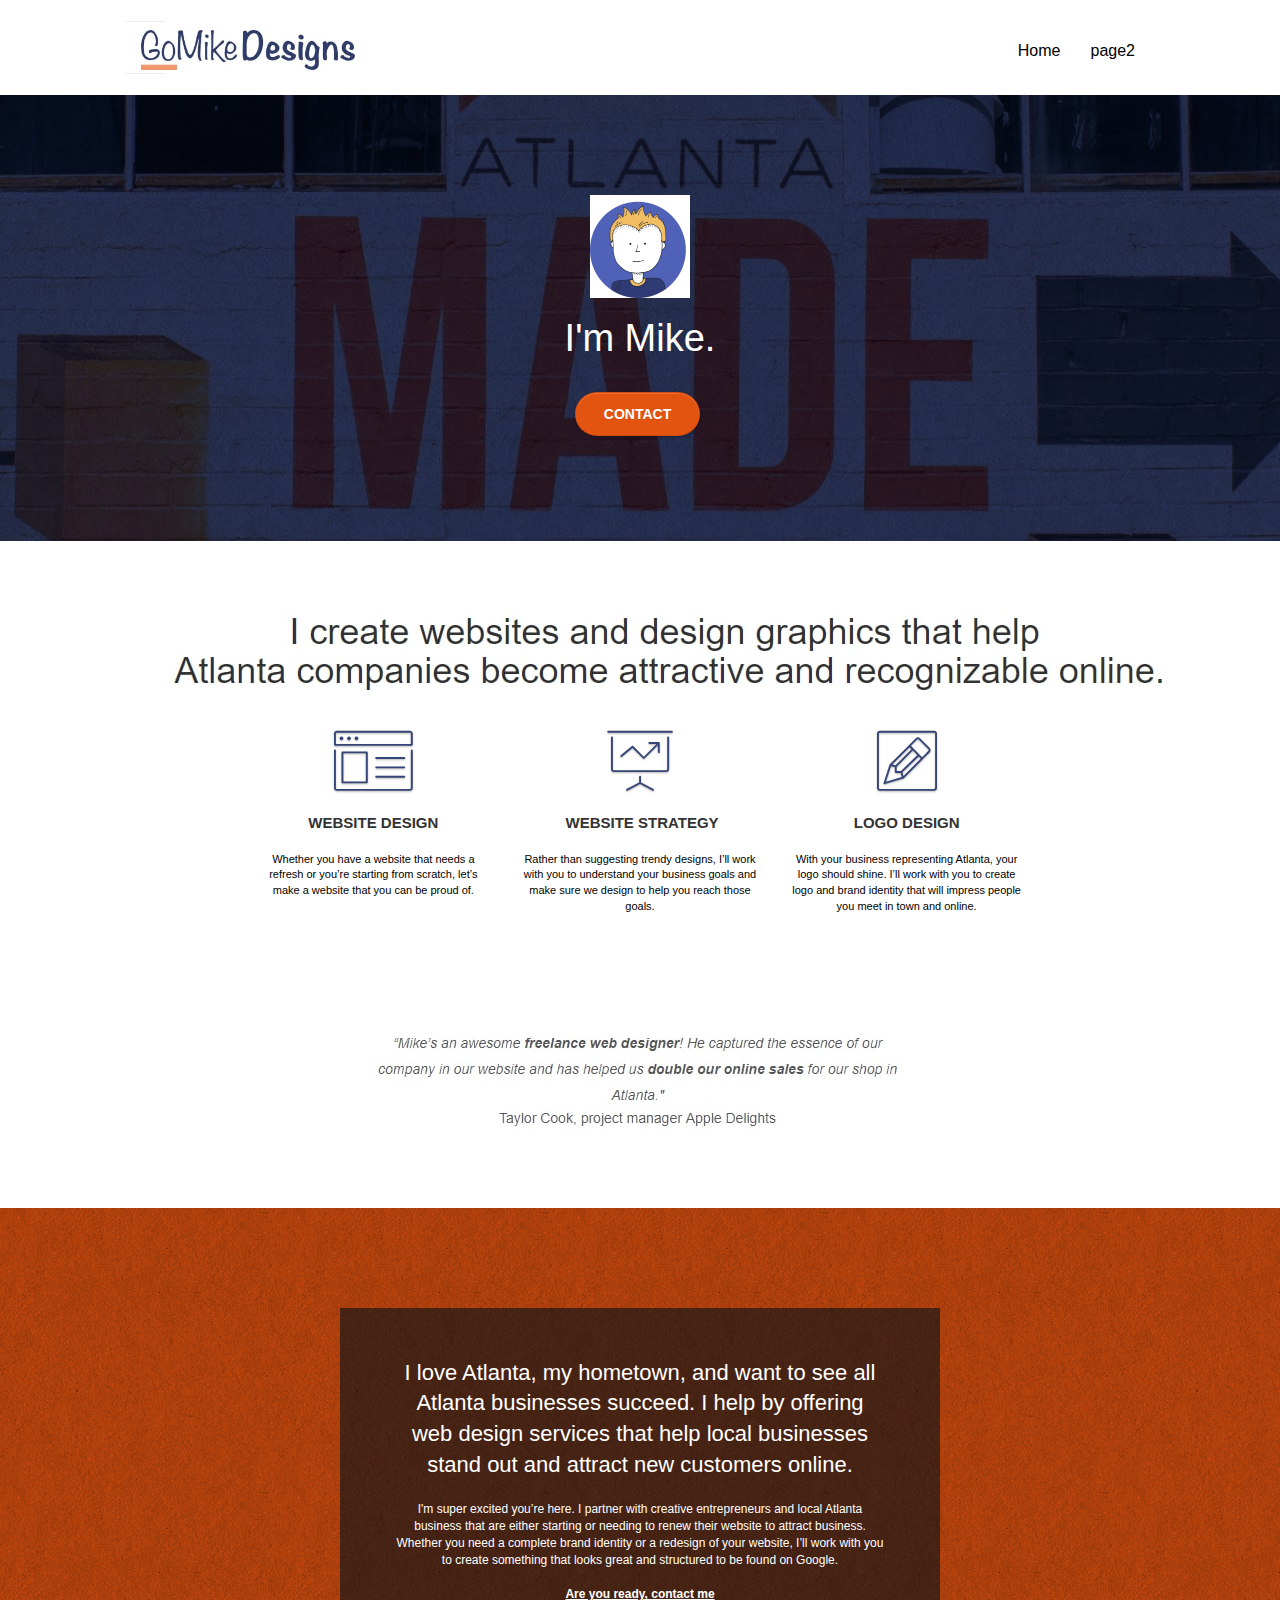
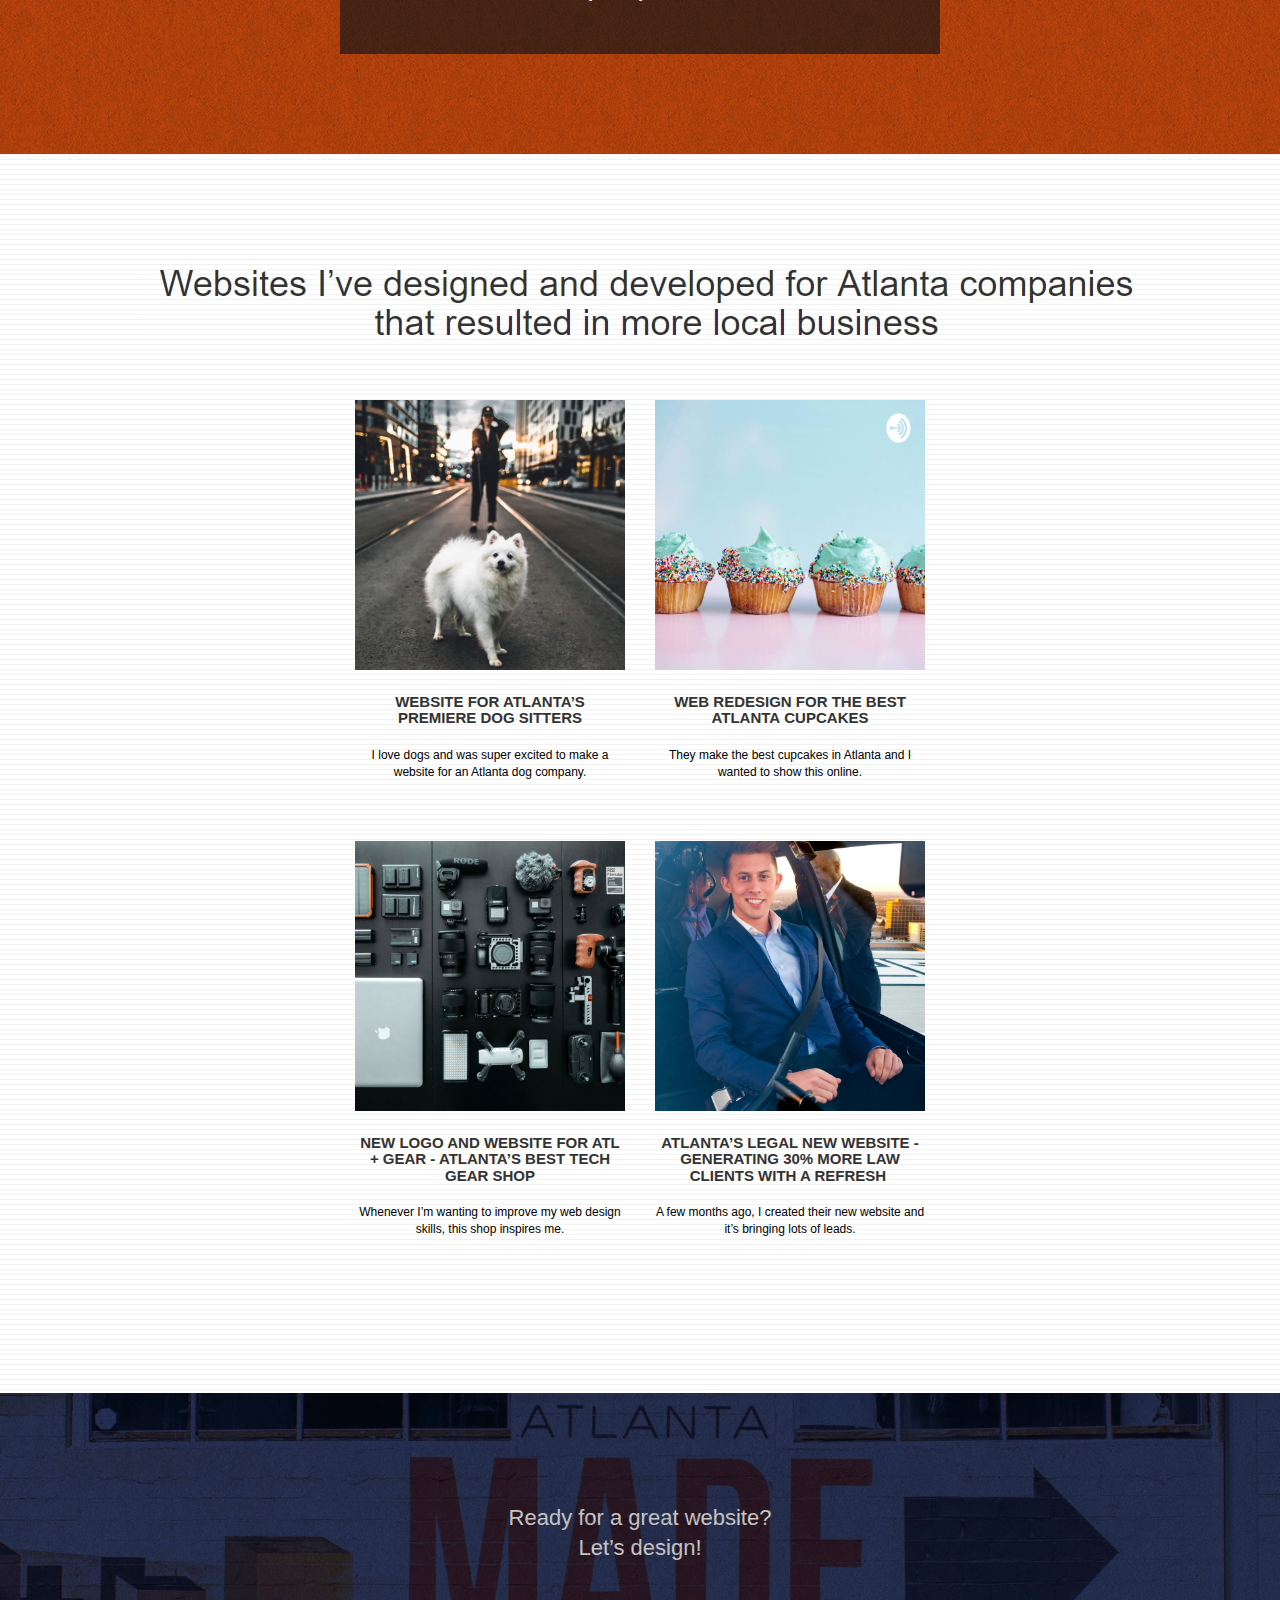
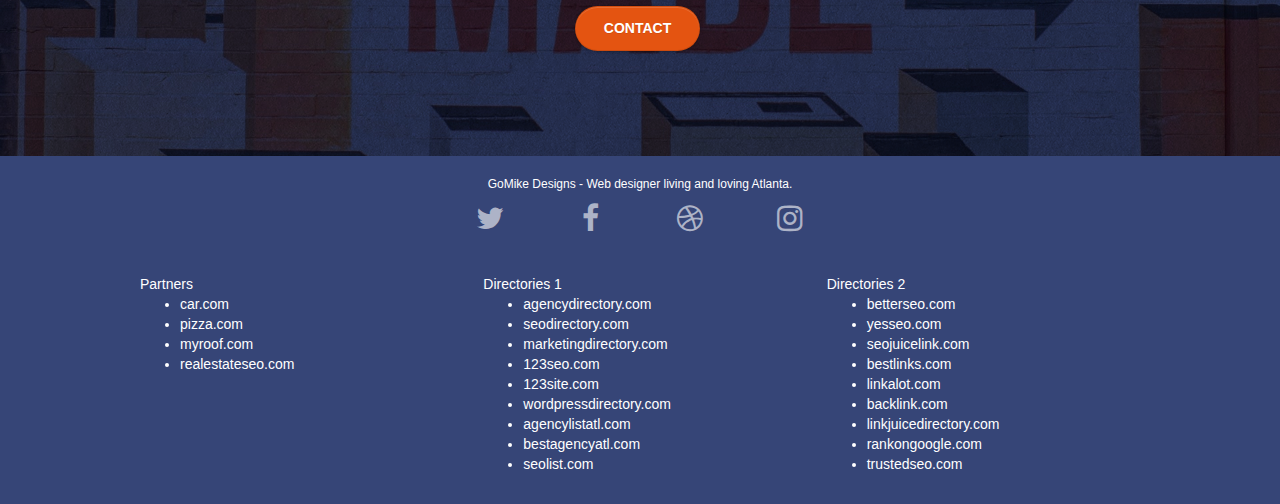
==== commit 9ddc39f8: "fix font color for tangerine" ====
--- a/index.html
+++ b/index.html
@@ -7,14 +7,16 @@
     <meta name="viewport" content="width=device-width, initial-scale=1.0, viewport-fit=cover">
     <link rel="shortcut icon" type="image/png" href="favicon.jpg">
     
-	<link rel="stylesheet" type="text/css" href="./css/bootstrap.min.css">
+	<!-- Latest compiled and minified CSS -->
+<link rel="stylesheet" href="https://stackpath.bootstrapcdn.com/bootstrap/3.4.1/css/bootstrap.min.css" integrity="sha384-HSMxcRTRxnN+Bdg0JdbxYKrThecOKuH5zCYotlSAcp1+c8xmyTe9GYg1l9a69psu" crossorigin="anonymous">
 	<link rel="stylesheet" type="text/css" href="./css/style.min.css">
 	<link rel="stylesheet" type="text/css" href="./css/font-awesome.min.css">
 	<link rel="stylesheet" type="text/css" href="./css/et-line.min.css">
 	
     
 	<script src="https://code.jquery.com/jquery-2.2.4.min.js" integrity="sha256-BbhdlvQf/xTY9gja0Dq3HiwQF8LaCRTXxZKRutelT44=" crossorigin="anonymous"></script>
-	<script src="./js/bootstrap.min.js"></script>
+	<!-- Latest compiled and minified JavaScript -->
+<script src="https://stackpath.bootstrapcdn.com/bootstrap/3.4.1/js/bootstrap.min.js" integrity="sha384-aJ21OjlMXNL5UyIl/XNwTMqvzeRMZH2w8c5cRVpzpU8Y5bApTppSuUkhZXN0VxHd" crossorigin="anonymous"></script>
 	<script src="./js/blocs.js"></script>
 	<script src="./js/jquery.touchSwipe.min.js"></script>
 	<script src="./js/gmaps.min.js"></script>
--- a/css/style.min.css
+++ b/css/style.min.css
@@ -1 +1 @@
-body{margin:0;padding:0;background:#FFF;overflow-x:hidden;-webkit-font-smoothing:antialiased;-moz-osx-font-smoothing:grayscale}a,button{transition:all .3s ease-in-out;outline:none!important}a:hover{text-decoration:none;cursor:pointer}#page-loading-blocs-notifaction{position:fixed;top:0;bottom:0;width:100%;z-index:100000;background:#FFF url(../img/pageload-spinner.gif) no-repeat center center}.bloc{width:100%;clear:both;background:50% 50% no-repeat;padding:0 50px;-webkit-background-size:cover;-moz-background-size:cover;-o-background-size:cover;background-size:cover;position:relative}.bloc .container{padding-left:0;padding-right:0}.bloc-lg{padding:100px 50px}.bloc-md{padding:50px}.bloc-sm{padding:20px 50px}.bg-center,.bg-l-edge,.bg-r-edge,.bg-t-edge,.bg-b-edge,.bg-tl-edge,.bg-bl-edge,.bg-tr-edge,.bg-br-edge,.bg-repeat{-webkit-background-size:auto!important;-moz-background-size:auto!important;-o-background-size:auto!important;background-size:auto!important}.bg-repeat{background:repeat}.bg-t-edge{background:top no-repeat}.bloc-bg-texture::before{content:"";background-size:2px 2px;position:absolute;top:0;bottom:0;left:0;right:0}.texture-paper::before{background:url(../img/texture-paper.png);background-size:280px 280px}.b-parallax{background-attachment:fixed}.d-bloc{color:rgba(255,255,255,.7)}.d-bloc button:hover{color:rgba(255,255,255,.9)}.d-bloc .icon-round,.d-bloc .icon-square,.d-bloc .icon-rounded,.d-bloc .icon-semi-rounded-a,.d-bloc .icon-semi-rounded-b{border-color:rgba(255,255,255,.9)}.d-bloc .divider-h span{border-color:rgba(255,255,255,.2)}.d-bloc .a-btn,.d-bloc .navbar a,.d-bloc .navbar-brand,.d-bloc a .icon-sm,.d-bloc a .icon-md,.d-bloc a .icon-lg,.d-bloc a .icon-xl,.d-bloc h1 a,.d-bloc h2 a,.d-bloc h3 a,.d-bloc h4 a,.d-bloc h5 a,.d-bloc h6 a,.d-bloc p a{color:rgba(255,255,255,.6)}.d-bloc .a-btn:hover,.d-bloc .navbar a:hover,.d-bloc .navbar-brand:hover,.d-bloc a:hover .icon-sm,.d-bloc a:hover .icon-md,.d-bloc a:hover .icon-lg,.d-bloc a:hover .icon-xl,.d-bloc h1 a:hover,.d-bloc h2 a:hover,.d-bloc h3 a:hover,.d-bloc h4 a:hover,.d-bloc h5 a:hover,.d-bloc h6 a:hover,.d-bloc p a:hover{color:rgba(255,255,255,1)}.d-bloc .navbar-toggle .icon-bar{background:rgba(255,255,255,1)}.d-bloc .btn-wire,.d-bloc .btn-wire:hover{color:rgba(255,255,255,1);border-color:rgba(255,255,255,1)}.d-bloc .panel{color:rgba(0,0,0,.5)}.d-bloc .panel button:hover{color:rgba(0,0,0,.7)}.d-bloc .panel icon{border-color:rgba(0,0,0,.7)}.d-bloc .panel .divider-h span{border-color:rgba(0,0,0,.1)}.d-bloc .panel .a-btn{color:rgba(0,0,0,.6)}.d-bloc .panel .a-btn:hover{color:rgba(0,0,0,1)}.d-bloc .panel .btn-wire,.d-bloc .panel .btn-wire:hover{color:rgba(0,0,0,.7);border-color:rgba(0,0,0,.3)}.d-bloc .panel,.l-bloc{color:rgba(0,0,0,.5)}.d-bloc .panel button:hover,.l-bloc button:hover{color:rgba(0,0,0,.7)}.l-bloc .icon-round,.l-bloc .icon-square,.l-bloc .icon-rounded,.l-bloc .icon-semi-rounded-a,.l-bloc .icon-semi-rounded-b{border-color:rgba(0,0,0,.7)}.d-bloc .panel .divider-h span,.l-bloc .divider-h span{border-color:rgba(0,0,0,.1)}.d-bloc .panel .a-btn,.l-bloc .a-btn,.l-bloc .navbar a,.l-bloc .navbar-brand,.l-bloc a .icon-sm,.l-bloc a .icon-md,.l-bloc a .icon-lg,.l-bloc a .icon-xl,.l-bloc h1 a,.l-bloc h2 a,.l-bloc h3 a,.l-bloc h4 a,.l-bloc h5 a,.l-bloc h6 a,.l-bloc p a{color:#000}.d-bloc .panel .a-btn:hover,.l-bloc .a-btn:hover,.l-bloc .navbar a:hover,.l-bloc .navbar-brand:hover,.l-bloc a:hover .icon-sm,.l-bloc a:hover .icon-md,.l-bloc a:hover .icon-lg,.l-bloc a:hover .icon-xl,.l-bloc h1 a:hover,.l-bloc h2 a:hover,.l-bloc h3 a:hover,.l-bloc h4 a:hover,.l-bloc h5 a:hover,.l-bloc h6 a:hover,.l-bloc p a:hover{color:rgba(0,0,0,1)}.l-bloc .navbar-toggle .icon-bar{color:rgba(0,0,0,.6)}.d-bloc .panel .btn-wire,.d-bloc .panel .btn-wire:hover,.l-bloc .btn-wire,.l-bloc .btn-wire:hover{color:rgba(0,0,0,.7);border-color:rgba(0,0,0,.3)}.voffset{margin-top:30px}.voffset-lg{margin-top:80px}.row-no-gutters{margin-right:0;margin-left:0}.row.row-no-gutters>[class^="col-"],.row.row-no-gutters>[class*=" col-"]{padding-right:0;padding-left:0}#bloc-2-services p{font-size:11px}.navbar{margin-bottom:0;z-index:1}.navbar-brand{height:auto;padding:3px 15px;font-size:25px;font-weight:400;font-weight:600;line-height:44px}.navbar-brand img{max-height:200px;margin:0 5px 0 0;display:inline}.navbar-brand img[src$=svg]{min-width:100px}.nav-center .navbar-brand img{margin:0}.navbar .nav{padding-top:2px;margin-right:-16px;float:right;z-index:1}.nav>li{float:left;margin-top:4px;font-size:16px}.navbar-nav .open .dropdown-menu>li>a{text-align:inherit}.nav>li a:hover,.nav>li a:focus{background:transparent}.navbar-toggle{margin:10px 10px 0 0;border:0}.navbar-toggle:hover{background:transparent!important}.navbar-toggle .icon-bar{background-color:rgba(0,0,0,.5);width:26px}.nav-invert .navbar .nav{float:left}.nav-invert .navbar-header,.nav-invert .navbar-brand{float:right;position:relative;z-index:2}@media (min-width:768px){.site-navigation{position:absolute;top:50%;right:20px;transform:translate(0,-50%);-webkit-transform:translateY(-50%)}.nav>li .dropdown-menu a,.nav>li .dropdown-menu a:hover{color:#484848}.nav-invert .site-navigation{left:0;right:0}.nav-center{text-align:center}.nav-center .navbar-header{width:100%}.nav-center .navbar-header,.nav-center .navbar-brand,.nav-center .nav>li{float:none;display:inline-block}.nav-center .site-navigation{position:relative;width:100%;right:0;margin-right:0;margin-top:20px}.nav-center.mini-nav .navbar-toggle{float:none;margin:10px auto 0}}.nav>li>.dropdown a{background:none!important;display:block;padding:14px 15px}nav .caret{margin:0 5px}.dropdown-menu .dropdown-menu{top:-8px;left:100%}.dropdown-menu .dropmenu-flow-right{top:100%;left:0;margin-left:-1px;border-top-left-radius:0;border-top-right-radius:0}.dropdown-menu .dropdown span{border:4px solid #000;border-top-color:transparent;border-right-color:transparent;border-bottom-color:transparent;margin:6px -5px 0 0!important;float:right}.mg-md{margin-top:10px;margin-bottom:20px}.mg-lg{margin-top:10px;margin-bottom:40px}.btn{margin:0 5px 5px 0}.btn.pull-right{margin:0 0 5px 5px}.btn-d,.btn-d:hover,.btn-d:focus{color:#FFF;background:rgba(0,0,0,.3)}button{outline:none!important}.btn-rd{border-radius:40px}.btn-clean{border:1px solid rgba(0,0,0,.08);border-bottom-color:rgba(0,0,0,.1);text-shadow:0 1px 0 rgba(0,0,1,.1);box-shadow:0 1px 3px rgba(0,0,1,.25),inset 0 1px 0 0 rgba(255,255,255,.15)}.icon-md{font-size:30px!important}.icon-lg{font-size:60px!important}.sm-shadow{text-shadow:0 1px 2px rgba(0,0,0,.3)}.panel-sq,.panel-sq .panel-heading,.panel-sq .panel-footer{border-radius:0}.panel-rd{border-radius:30px}.panel-rd .panel-heading{border-radius:29px 29px 0 0}.panel-rd .panel-footer{border-radius:0 0 29px 29px}.form-control{border-color:rgba(0,0,0,.1);box-shadow:none}.scrollToTop{width:40px;height:40px;position:fixed;bottom:20px;right:20px;opacity:0;z-index:500;transition:all .3s ease-in-out}.scrollToTop span{margin-top:6px}.showScrollTop{font-size:14px;opacity:1}a[data-lightbox]{position:relative;display:block;text-align:center}a[data-lightbox]:hover::before{content:"+";font-family:"HelveticaNeue-Light","Helvetica Neue Light","Helvetica Neue",Helvetica,Arial;font-size:32px;width:50px;height:50px;margin-left:-25px;border-radius:50%;background:rgba(0,0,0,.6);color:#FFF;font-weight:100;z-index:1;position:absolute;top:50%;transform:translateY(-50%);-webkit-transform:translateY(-50%)}a[data-lightbox]:hover img{opacity:.6;-webkit-animation-fill-mode:none;animation-fill-mode:none}#lightbox-modal{display:flex;align-items:center}#lightbox-modal .modal-dialog{width:90%;max-width:900px;margin:0 auto 0}#lightbox-modal .modal-dialog img{max-height:90vh;margin:0 auto}.lightbox-caption{padding:20px;color:#FFF;background:rgba(0,0,0,.5);position:absolute;left:15px;right:15px;bottom:5px}.close-lightbox{color:#FFF;font-size:30px;position:absolute;top:20px;right:20px;z-index:20;background:rgba(0,0,0,.5);border:none;line-height:30px;padding:0 9px 5px;opacity:.3}.close-lightbox:hover,.next-lightbox:hover,.prev-lightbox:hover{opacity:1;color:#FFF}.next-lightbox,.prev-lightbox{font-size:20px;color:rgba(255,255,255,.9);background:rgba(0,0,0,.5);transition:all .2s ease-in-out;position:absolute;top:45%;z-index:1;opacity:.4}.next-lightbox{padding:6px 8px 1px 13px;right:25px}.prev-lightbox{padding:6px 13px 1px 10px;left:25px}.snapshot-lb .modal-body{padding-bottom:45px}.snapshot-lb .lightbox-caption{padding:0;color:rgba(0,0,0,.5);background:none}h1,h2,h3,h4,h5,h6,p,label,.btn,a{font-family:"helvetica";font-weight:400;color:#000}label{color:#000}.container{max-width:1000px}.hero-bloc-text{font-size:38px}.hero-bloc-text-sub{font-size:36px}.statement-bloc-text{line-height:26px;font-style:italic;font-size:20px;text-align:center;font-weight:lighter;max-width:520px;margin:auto auto auto auto}p{font-size:12px}.tight-width-whitespace{max-width:600px;margin:auto auto auto auto}.h1{font-size:20px;font-family:"Open Sans"}.cta-hero{margin-top:22px;color:#FFFFFF!important;text-transform:uppercase;padding:12px 28px 12px 28px;font-size:1em;font-weight:700}.social{max-width:400px;margin:auto auto auto auto}h2{font-size:22px;line-height:1.4em}h3{font-size:15px;text-transform:uppercase;font-weight:700;color:#333333!important}.med-width-whitespace{max-width:800px;margin:auto auto auto auto;box-shadow:0 0 0 #000}h1{color:#333333!important}h4{color:#333333!important}.icons{margin-bottom:14px;margin-top:24px}.white{color:#FFFFFF!important}.portfolio-thumb{margin-bottom:24px}.portfolio-row{margin-bottom:44px;margin-top:50px}.avatar{box-shadow:0 4px 9px rgba(0,0,0,.3)}.black-background{background-color:rgba(35,31,32,.7);padding:40px 40px 40px 40px}.bold-link{font-weight:900;text-decoration:underline!important}.service-header{font-size:15px;font-weight:700;text-transform:uppercase}.bgc-white{background-color:#FFF}.bgc-dark-slate-blue{background-color:#364577;color:#fff}.bgc-dark-slate-blue a{color:#fff}.bgc-atomic-tangerine{background-color:#F3976C}.tc-white{color:white!important}.btn-atomic-tangerine{background:#F3976C;color:#FFFFFF!important}.btn-atomic-tangerine:hover{background:#c27956!important;color:#FFFFFF!important}.ltc-white{color:#FFFFFF!important}.ltc-white:hover{color:#cccccc!important}.ltc-atomic-tangerine{color:#F3976C!important}.ltc-atomic-tangerine:hover{color:#c27956!important}.icon-dark-slate-blue{color:#364577!important;border-color:#364577!important}.bg-dots-bg{background-image:url(../img/dots-bg.png)}.bg-lines-h2-bg{background-image:url(../img/lines-h2-bg.png)}.bg-atlanta-20made-20sign{background-image:url(../img/atlanta-made-sign.jpg)}.bg-atlanta-20made-20sign-20orange{background-image:url(../img/atlanta-made-sign-orange.jpg)}@media (max-width:1024px){.bloc{padding-left:20px;padding-right:20px}.bloc.full-width-bloc,.bloc-tile-2.full-width-bloc .container,.bloc-tile-3.full-width-bloc .container,.bloc-tile-4.full-width-bloc .container{padding-left:0;padding-right:0}}@media (max-width:992px) and (min-width:768px){.navbar .nav{max-width:80%}.nav-center.navbar .nav{max-width:100%}}@media only screen and (min-device-width:768px) and (max-device-width:1024px) and (orientation:landscape){.b-parallax{background-attachment:scroll}}@media only screen and (min-device-width:1024px) and (max-device-width:1366px) and (-webkit-min-device-pixel-ratio:1.5){.b-parallax{background-attachment:scroll}}@media (max-width:991px){.container{width:100%}.b-parallax{background-attachment:scroll}.page-container,#hero-bloc{overflow-x:hidden;position:relative}.bloc{padding-left:constant(safe-area-inset-left);padding-right:constant(safe-area-inset-right)}.bloc-group,.bloc-group .bloc{display:block;width:100%}.bloc-fill-screen .fill-bloc-top-edge,.bloc-fill-screen .fill-bloc-bottom-edge{padding:0 20px;padding-left:constant(safe-area-inset-left);padding-right:constant(safe-area-inset-right)}}@media (max-width:767px){.page-container{overflow-x:hidden;position:relative}h1,h2,h3,h4,h5,h6,p,#disqus_thread{padding-left:10px!important;padding-right:10px!important}.b-parallax{background-attachment:scroll}.navbar .nav{padding-top:0;border-top:1px solid rgba(0,0,0,.2);float:none!important}.navbar.row{margin-left:0;margin-right:0}.site-navigation{position:inherit;transform:none;-webkit-transform:none;-ms-transform:none}.nav>li{margin-top:0;border-bottom:1px solid rgba(0,0,0,.1);background:rgba(0,0,0,.05);text-align:left;padding-left:15px;width:100%}.nav>li:hover{background:rgba(0,0,0,.08)}.dropdown .dropdown a .caret{float:none;margin:5px 0 0 10px!important;border:4px solid #000;border-bottom-color:transparent;border-right-color:transparent;border-left-color:transparent}#hero-bloc .navbar .nav{background:rgba(0,0,0,.8)}#hero-bloc .navbar .nav a{color:rgba(255,255,255,.6)}.hero{padding:50px 0}.hero-nav{left:-1px;right:-1px}.navbar-collapse{padding:0;overflow-x:hidden;-webkit-box-shadow:none;box-shadow:none}.navbar-brand img{max-height:40px;width:auto}.nav-invert .navbar-header{float:none;width:100%}.nav-invert .navbar-toggle{float:left;margin-left:10px}.bloc{padding-left:0;padding-right:0}.bloc-xxl,.bloc-xl,.bloc-lg{padding:40px 0}.bloc-sm,.bloc-md{padding-left:0;padding-right:0}.bloc-tile-2 .container,.bloc-tile-3 .container,.bloc-tile-4 .container,.bloc-fill-screen .fill-bloc-top-edge,.bloc-fill-screen .fill-bloc-bottom-edge{padding-left:0;padding-right:0}.a-block{padding:0 10px}.btn-dwn{display:none}.voffset{margin-top:5px}.voffset-md{margin-top:20px}.voffset-lg{margin-top:30px}form{padding:5px}.close-lightbox{display:inline-block}.blocsapp-device-iphone5{background-size:216px 425px;padding-top:60px;width:216px;height:425px}.blocsapp-device-iphone5 img{width:180px;height:320px}}@media (max-width:400px){.bloc{padding-left:0;padding-right:0}}@media (max-width:767px){.bloc-mob-center-text{text-align:center}}+body{margin:0;padding:0;background:#FFF;overflow-x:hidden;-webkit-font-smoothing:antialiased;-moz-osx-font-smoothing:grayscale}a,button{transition:all .3s ease-in-out;outline:none!important}a:hover{text-decoration:none;cursor:pointer}#page-loading-blocs-notifaction{position:fixed;top:0;bottom:0;width:100%;z-index:100000;background:#FFF url(../img/pageload-spinner.gif) no-repeat center center}.bloc{width:100%;clear:both;background:50% 50% no-repeat;padding:0 50px;-webkit-background-size:cover;-moz-background-size:cover;-o-background-size:cover;background-size:cover;position:relative}.bloc .container{padding-left:0;padding-right:0}.bloc-lg{padding:100px 50px}.bloc-md{padding:50px}.bloc-sm{padding:20px 50px}.bg-center,.bg-l-edge,.bg-r-edge,.bg-t-edge,.bg-b-edge,.bg-tl-edge,.bg-bl-edge,.bg-tr-edge,.bg-br-edge,.bg-repeat{-webkit-background-size:auto!important;-moz-background-size:auto!important;-o-background-size:auto!important;background-size:auto!important}.bg-repeat{background:repeat}.bg-t-edge{background:top no-repeat}.bloc-bg-texture::before{content:"";background-size:2px 2px;position:absolute;top:0;bottom:0;left:0;right:0}.texture-paper::before{background:url(../img/texture-paper.png);background-size:280px 280px}.b-parallax{background-attachment:fixed}.d-bloc{color:rgba(255,255,255,.7)}.d-bloc button:hover{color:rgba(255,255,255,.9)}.d-bloc .icon-round,.d-bloc .icon-square,.d-bloc .icon-rounded,.d-bloc .icon-semi-rounded-a,.d-bloc .icon-semi-rounded-b{border-color:rgba(255,255,255,.9)}.d-bloc .divider-h span{border-color:rgba(255,255,255,.2)}.d-bloc .a-btn,.d-bloc .navbar a,.d-bloc .navbar-brand,.d-bloc a .icon-sm,.d-bloc a .icon-md,.d-bloc a .icon-lg,.d-bloc a .icon-xl,.d-bloc h1 a,.d-bloc h2 a,.d-bloc h3 a,.d-bloc h4 a,.d-bloc h5 a,.d-bloc h6 a,.d-bloc p a{color:rgba(255,255,255,.6)}.d-bloc .a-btn:hover,.d-bloc .navbar a:hover,.d-bloc .navbar-brand:hover,.d-bloc a:hover .icon-sm,.d-bloc a:hover .icon-md,.d-bloc a:hover .icon-lg,.d-bloc a:hover .icon-xl,.d-bloc h1 a:hover,.d-bloc h2 a:hover,.d-bloc h3 a:hover,.d-bloc h4 a:hover,.d-bloc h5 a:hover,.d-bloc h6 a:hover,.d-bloc p a:hover{color:rgba(255,255,255,1)}.d-bloc .navbar-toggle .icon-bar{background:rgba(255,255,255,1)}.d-bloc .btn-wire,.d-bloc .btn-wire:hover{color:rgba(255,255,255,1);border-color:rgba(255,255,255,1)}.d-bloc .panel{color:rgba(0,0,0,.5)}.d-bloc .panel button:hover{color:rgba(0,0,0,.7)}.d-bloc .panel icon{border-color:rgba(0,0,0,.7)}.d-bloc .panel .divider-h span{border-color:rgba(0,0,0,.1)}.d-bloc .panel .a-btn{color:rgba(0,0,0,.6)}.d-bloc .panel .a-btn:hover{color:rgba(0,0,0,1)}.d-bloc .panel .btn-wire,.d-bloc .panel .btn-wire:hover{color:rgba(0,0,0,.7);border-color:rgba(0,0,0,.3)}.d-bloc .panel,.l-bloc{color:rgba(0,0,0,.5)}.d-bloc .panel button:hover,.l-bloc button:hover{color:rgba(0,0,0,.7)}.l-bloc .icon-round,.l-bloc .icon-square,.l-bloc .icon-rounded,.l-bloc .icon-semi-rounded-a,.l-bloc .icon-semi-rounded-b{border-color:rgba(0,0,0,.7)}.d-bloc .panel .divider-h span,.l-bloc .divider-h span{border-color:rgba(0,0,0,.1)}.d-bloc .panel .a-btn,.l-bloc .a-btn,.l-bloc .navbar a,.l-bloc .navbar-brand,.l-bloc a .icon-sm,.l-bloc a .icon-md,.l-bloc a .icon-lg,.l-bloc a .icon-xl,.l-bloc h1 a,.l-bloc h2 a,.l-bloc h3 a,.l-bloc h4 a,.l-bloc h5 a,.l-bloc h6 a,.l-bloc p a{color:#000}.d-bloc .panel .a-btn:hover,.l-bloc .a-btn:hover,.l-bloc .navbar a:hover,.l-bloc .navbar-brand:hover,.l-bloc a:hover .icon-sm,.l-bloc a:hover .icon-md,.l-bloc a:hover .icon-lg,.l-bloc a:hover .icon-xl,.l-bloc h1 a:hover,.l-bloc h2 a:hover,.l-bloc h3 a:hover,.l-bloc h4 a:hover,.l-bloc h5 a:hover,.l-bloc h6 a:hover,.l-bloc p a:hover{color:rgba(0,0,0,1)}.l-bloc .navbar-toggle .icon-bar{color:rgba(0,0,0,.6)}.d-bloc .panel .btn-wire,.d-bloc .panel .btn-wire:hover,.l-bloc .btn-wire,.l-bloc .btn-wire:hover{color:rgba(0,0,0,.7);border-color:rgba(0,0,0,.3)}.voffset{margin-top:30px}.voffset-lg{margin-top:80px}.row-no-gutters{margin-right:0;margin-left:0}.row.row-no-gutters>[class^="col-"],.row.row-no-gutters>[class*=" col-"]{padding-right:0;padding-left:0}#bloc-2-services p{font-size:11px}.navbar{margin-bottom:0;z-index:1}.navbar-brand{height:auto;padding:3px 15px;font-size:25px;font-weight:400;font-weight:600;line-height:44px}.navbar-brand img{max-height:200px;margin:0 5px 0 0;display:inline}.navbar-brand img[src$=svg]{min-width:100px}.nav-center .navbar-brand img{margin:0}.navbar .nav{padding-top:2px;margin-right:-16px;float:right;z-index:1}.nav>li{float:left;margin-top:4px;font-size:16px}.navbar-nav .open .dropdown-menu>li>a{text-align:inherit}.nav>li a:hover,.nav>li a:focus{background:transparent}.navbar-toggle{margin:10px 10px 0 0;border:0}.navbar-toggle:hover{background:transparent!important}.navbar-toggle .icon-bar{background-color:rgba(0,0,0,.5);width:26px}.nav-invert .navbar .nav{float:left}.nav-invert .navbar-header,.nav-invert .navbar-brand{float:right;position:relative;z-index:2}@media (min-width:768px){.site-navigation{position:absolute;top:50%;right:20px;transform:translate(0,-50%);-webkit-transform:translateY(-50%)}.nav>li .dropdown-menu a,.nav>li .dropdown-menu a:hover{color:#484848}.nav-invert .site-navigation{left:0;right:0}.nav-center{text-align:center}.nav-center .navbar-header{width:100%}.nav-center .navbar-header,.nav-center .navbar-brand,.nav-center .nav>li{float:none;display:inline-block}.nav-center .site-navigation{position:relative;width:100%;right:0;margin-right:0;margin-top:20px}.nav-center.mini-nav .navbar-toggle{float:none;margin:10px auto 0}}.nav>li>.dropdown a{background:none!important;display:block;padding:14px 15px}nav .caret{margin:0 5px}.dropdown-menu .dropdown-menu{top:-8px;left:100%}.dropdown-menu .dropmenu-flow-right{top:100%;left:0;margin-left:-1px;border-top-left-radius:0;border-top-right-radius:0}.dropdown-menu .dropdown span{border:4px solid #000;border-top-color:transparent;border-right-color:transparent;border-bottom-color:transparent;margin:6px -5px 0 0!important;float:right}.mg-md{margin-top:10px;margin-bottom:20px}.mg-lg{margin-top:10px;margin-bottom:40px}.btn{margin:0 5px 5px 0}.btn.pull-right{margin:0 0 5px 5px}.btn-d,.btn-d:hover,.btn-d:focus{color:#FFF;background:rgba(0,0,0,.3)}button{outline:none!important}.btn-rd{border-radius:40px}.btn-clean{border:1px solid rgba(0,0,0,.08);border-bottom-color:rgba(0,0,0,.1);text-shadow:0 1px 0 rgba(0,0,1,.1);box-shadow:0 1px 3px rgba(0,0,1,.25),inset 0 1px 0 0 rgba(255,255,255,.15)}.icon-md{font-size:30px!important}.icon-lg{font-size:60px!important}.sm-shadow{text-shadow:0 1px 2px rgba(0,0,0,.3)}.panel-sq,.panel-sq .panel-heading,.panel-sq .panel-footer{border-radius:0}.panel-rd{border-radius:30px}.panel-rd .panel-heading{border-radius:29px 29px 0 0}.panel-rd .panel-footer{border-radius:0 0 29px 29px}.form-control{border-color:rgba(0,0,0,.1);box-shadow:none}.scrollToTop{width:40px;height:40px;position:fixed;bottom:20px;right:20px;opacity:0;z-index:500;transition:all .3s ease-in-out}.scrollToTop span{margin-top:6px}.showScrollTop{font-size:14px;opacity:1}a[data-lightbox]{position:relative;display:block;text-align:center}a[data-lightbox]:hover::before{content:"+";font-family:"HelveticaNeue-Light","Helvetica Neue Light","Helvetica Neue",Helvetica,Arial;font-size:32px;width:50px;height:50px;margin-left:-25px;border-radius:50%;background:rgba(0,0,0,.6);color:#FFF;font-weight:100;z-index:1;position:absolute;top:50%;transform:translateY(-50%);-webkit-transform:translateY(-50%)}a[data-lightbox]:hover img{opacity:.6;-webkit-animation-fill-mode:none;animation-fill-mode:none}#lightbox-modal{display:flex;align-items:center}#lightbox-modal .modal-dialog{width:90%;max-width:900px;margin:0 auto 0}#lightbox-modal .modal-dialog img{max-height:90vh;margin:0 auto}.lightbox-caption{padding:20px;color:#FFF;background:rgba(0,0,0,.5);position:absolute;left:15px;right:15px;bottom:5px}.close-lightbox{color:#FFF;font-size:30px;position:absolute;top:20px;right:20px;z-index:20;background:rgba(0,0,0,.5);border:none;line-height:30px;padding:0 9px 5px;opacity:.3}.close-lightbox:hover,.next-lightbox:hover,.prev-lightbox:hover{opacity:1;color:#FFF}.next-lightbox,.prev-lightbox{font-size:20px;color:rgba(255,255,255,.9);background:rgba(0,0,0,.5);transition:all .2s ease-in-out;position:absolute;top:45%;z-index:1;opacity:.4}.next-lightbox{padding:6px 8px 1px 13px;right:25px}.prev-lightbox{padding:6px 13px 1px 10px;left:25px}.snapshot-lb .modal-body{padding-bottom:45px}.snapshot-lb .lightbox-caption{padding:0;color:rgba(0,0,0,.5);background:none}h1,h2,h3,h4,h5,h6,p,label,.btn,a{font-family:"helvetica";font-weight:400;color:#000}label{color:#000}.container{max-width:1000px}.hero-bloc-text{font-size:38px}.hero-bloc-text-sub{font-size:36px}.statement-bloc-text{line-height:26px;font-style:italic;font-size:20px;text-align:center;font-weight:lighter;max-width:520px;margin:auto auto auto auto}p{font-size:12px}.tight-width-whitespace{max-width:600px;margin:auto auto auto auto}.h1{font-size:20px;font-family:"Open Sans"}.cta-hero{margin-top:22px;color:#FFFFFF!important;text-transform:uppercase;padding:12px 28px 12px 28px;font-size:1em;font-weight:700}.social{max-width:400px;margin:auto auto auto auto}h2{font-size:22px;line-height:1.4em}h3{font-size:15px;text-transform:uppercase;font-weight:700;color:#333333!important}.med-width-whitespace{max-width:800px;margin:auto auto auto auto;box-shadow:0 0 0 #000}h1{color:#333333!important}h4{color:#333333!important}.icons{margin-bottom:14px;margin-top:24px}.white{color:#FFFFFF!important}.portfolio-thumb{margin-bottom:24px}.portfolio-row{margin-bottom:44px;margin-top:50px}.avatar{box-shadow:0 4px 9px rgba(0,0,0,.3)}.black-background{background-color:rgba(35,31,32,.7);padding:40px 40px 40px 40px}.bold-link{font-weight:900;text-decoration:underline!important}.service-header{font-size:15px;font-weight:700;text-transform:uppercase}.bgc-white{background-color:#FFF}.bgc-dark-slate-blue{background-color:#364577;color:#fff}.bgc-dark-slate-blue a{color:#fff}.bgc-atomic-tangerine{background-color:#E45411}.tc-white{color:white!important}.btn-atomic-tangerine{background:#E45411;color:#FFFFFF!important}.btn-atomic-tangerine:hover{background:#c27956!important;color:#FFFFFF!important}.ltc-white{color:#FFFFFF!important}.ltc-white:hover{color:#cccccc!important}.ltc-atomic-tangerine{color:#E45411!important}.ltc-atomic-tangerine:hover{color:#c27956!important}.icon-dark-slate-blue{color:#364577!important;border-color:#364577!important}.bg-dots-bg{background-image:url(../img/dots-bg.png)}.bg-lines-h2-bg{background-image:url(../img/lines-h2-bg.png)}.bg-atlanta-20made-20sign{background-image:url(../img/atlanta-made-sign.jpg)}.bg-atlanta-20made-20sign-20orange{background-image:url(../img/atlanta-made-sign-orange.jpg)}@media (max-width:1024px){.bloc{padding-left:20px;padding-right:20px}.bloc.full-width-bloc,.bloc-tile-2.full-width-bloc .container,.bloc-tile-3.full-width-bloc .container,.bloc-tile-4.full-width-bloc .container{padding-left:0;padding-right:0}}@media (max-width:992px) and (min-width:768px){.navbar .nav{max-width:80%}.nav-center.navbar .nav{max-width:100%}}@media only screen and (min-device-width:768px) and (max-device-width:1024px) and (orientation:landscape){.b-parallax{background-attachment:scroll}}@media only screen and (min-device-width:1024px) and (max-device-width:1366px) and (-webkit-min-device-pixel-ratio:1.5){.b-parallax{background-attachment:scroll}}@media (max-width:991px){.container{width:100%}.b-parallax{background-attachment:scroll}.page-container,#hero-bloc{overflow-x:hidden;position:relative}.bloc{padding-left:constant(safe-area-inset-left);padding-right:constant(safe-area-inset-right)}.bloc-group,.bloc-group .bloc{display:block;width:100%}.bloc-fill-screen .fill-bloc-top-edge,.bloc-fill-screen .fill-bloc-bottom-edge{padding:0 20px;padding-left:constant(safe-area-inset-left);padding-right:constant(safe-area-inset-right)}}@media (max-width:767px){.page-container{overflow-x:hidden;position:relative}h1,h2,h3,h4,h5,h6,p,#disqus_thread{padding-left:10px!important;padding-right:10px!important}.b-parallax{background-attachment:scroll}.navbar .nav{padding-top:0;border-top:1px solid rgba(0,0,0,.2);float:none!important}.navbar.row{margin-left:0;margin-right:0}.site-navigation{position:inherit;transform:none;-webkit-transform:none;-ms-transform:none}.nav>li{margin-top:0;border-bottom:1px solid rgba(0,0,0,.1);background:rgba(0,0,0,.05);text-align:left;padding-left:15px;width:100%}.nav>li:hover{background:rgba(0,0,0,.08)}.dropdown .dropdown a .caret{float:none;margin:5px 0 0 10px!important;border:4px solid #000;border-bottom-color:transparent;border-right-color:transparent;border-left-color:transparent}#hero-bloc .navbar .nav{background:rgba(0,0,0,.8)}#hero-bloc .navbar .nav a{color:rgba(255,255,255,.6)}.hero{padding:50px 0}.hero-nav{left:-1px;right:-1px}.navbar-collapse{padding:0;overflow-x:hidden;-webkit-box-shadow:none;box-shadow:none}.navbar-brand img{max-height:40px;width:auto}.nav-invert .navbar-header{float:none;width:100%}.nav-invert .navbar-toggle{float:left;margin-left:10px}.bloc{padding-left:0;padding-right:0}.bloc-xxl,.bloc-xl,.bloc-lg{padding:40px 0}.bloc-sm,.bloc-md{padding-left:0;padding-right:0}.bloc-tile-2 .container,.bloc-tile-3 .container,.bloc-tile-4 .container,.bloc-fill-screen .fill-bloc-top-edge,.bloc-fill-screen .fill-bloc-bottom-edge{padding-left:0;padding-right:0}.a-block{padding:0 10px}.btn-dwn{display:none}.voffset{margin-top:5px}.voffset-md{margin-top:20px}.voffset-lg{margin-top:30px}form{padding:5px}.close-lightbox{display:inline-block}.blocsapp-device-iphone5{background-size:216px 425px;padding-top:60px;width:216px;height:425px}.blocsapp-device-iphone5 img{width:180px;height:320px}}@media (max-width:400px){.bloc{padding-left:0;padding-right:0}}@media (max-width:767px){.bloc-mob-center-text{text-align:center}}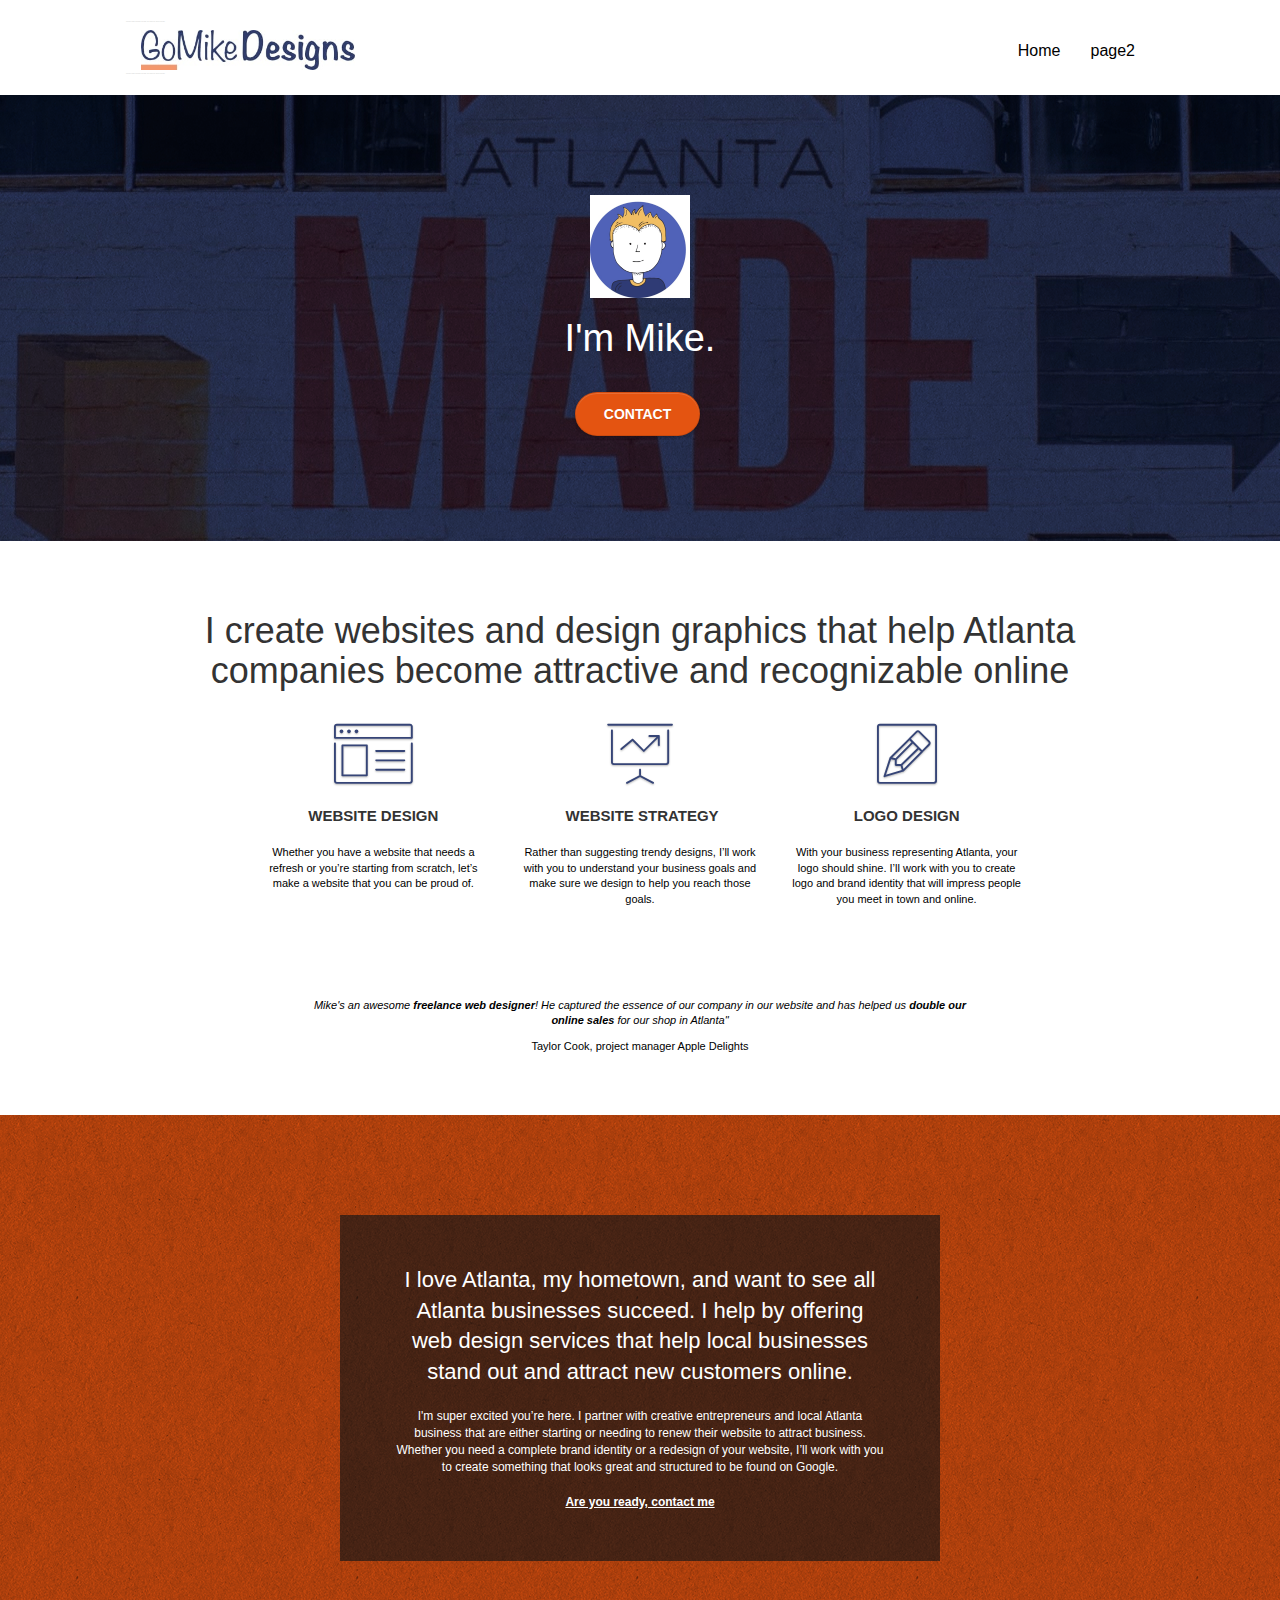
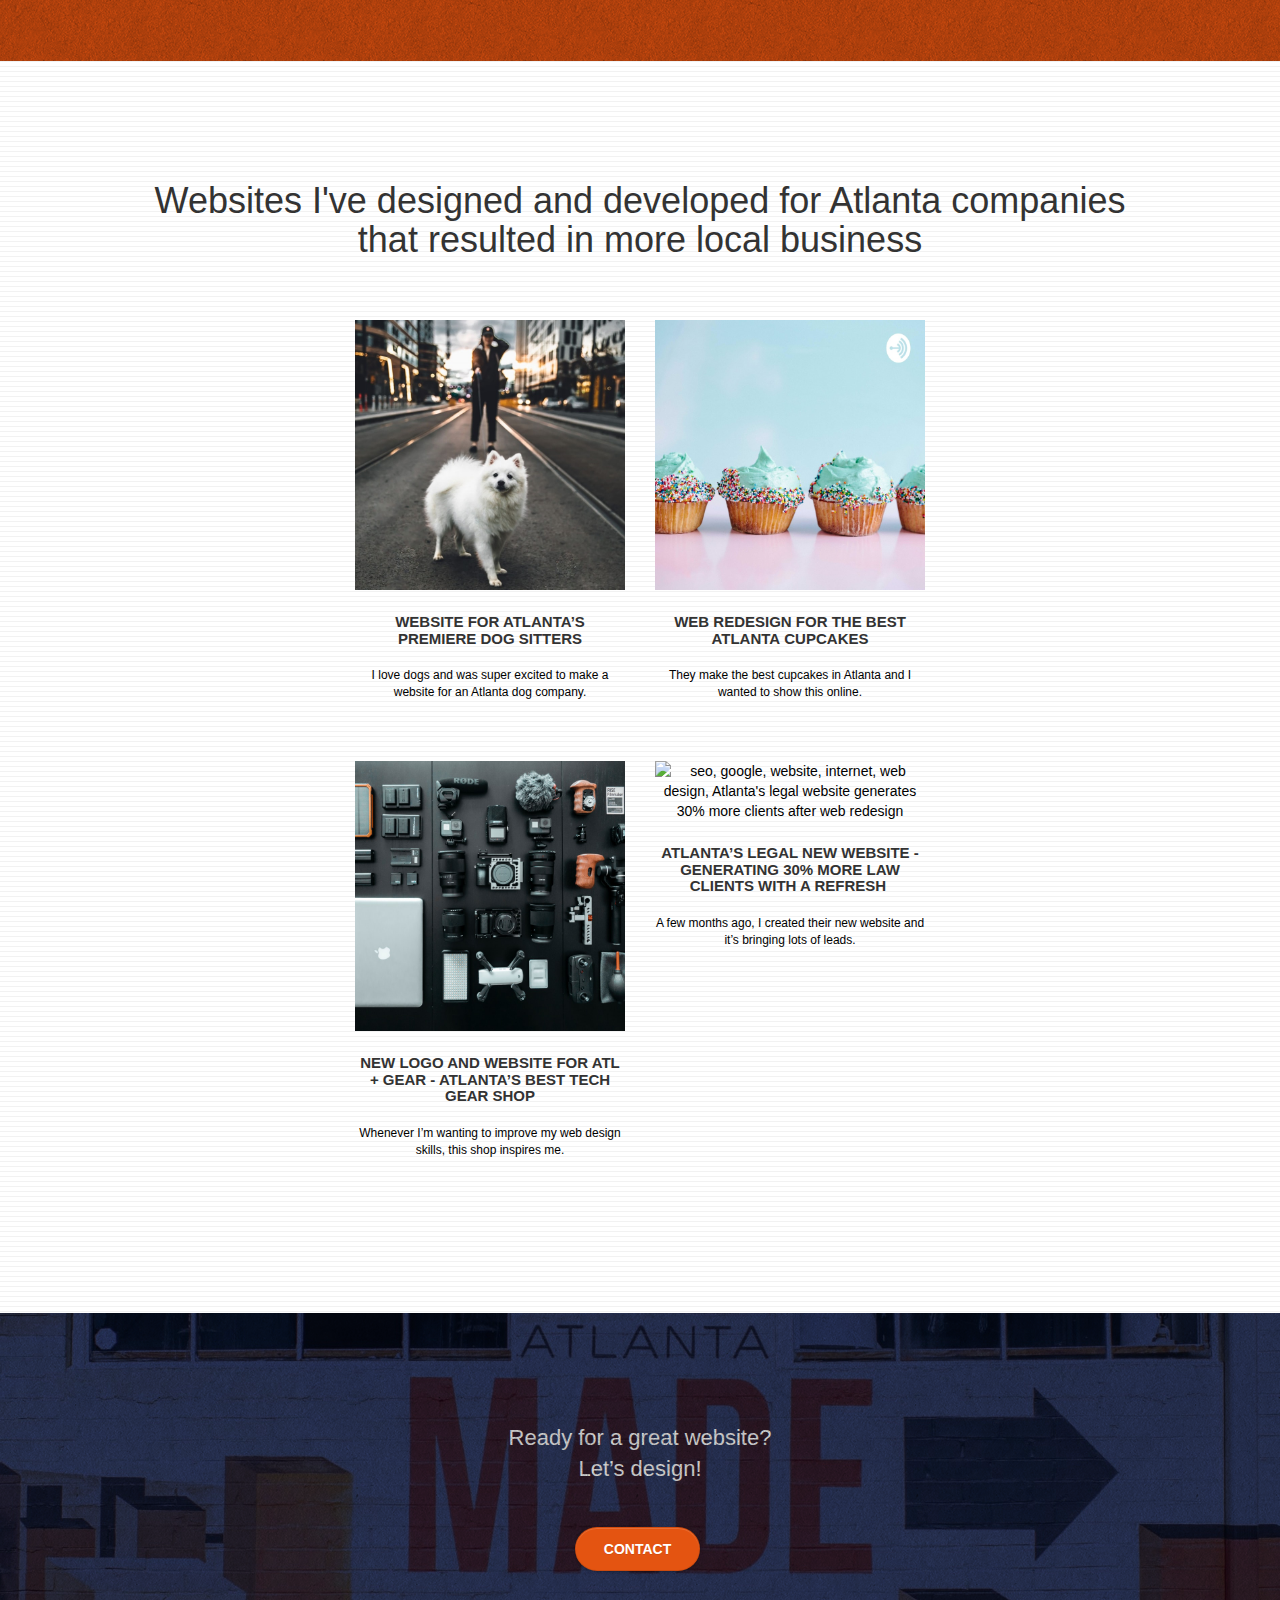
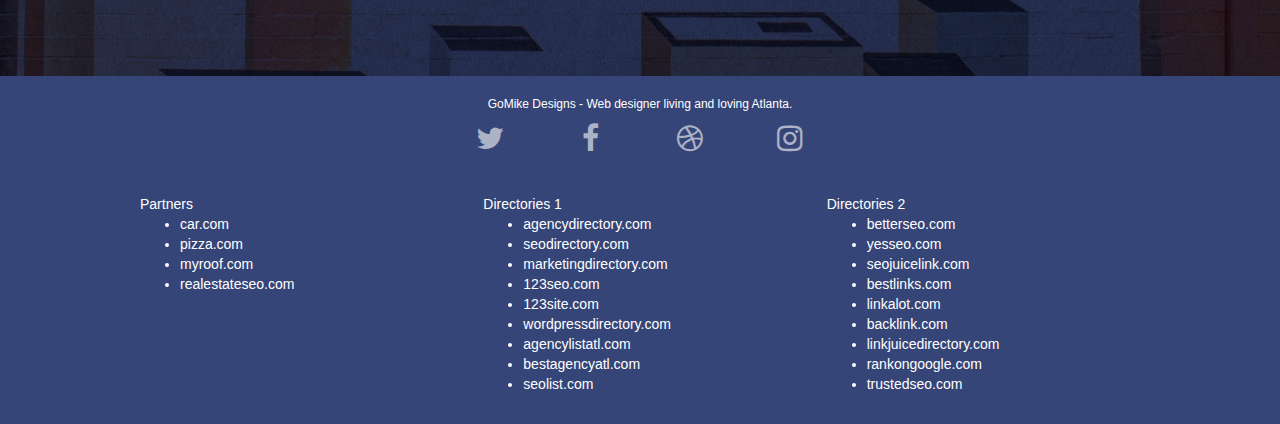
==== commit 7e16d2c2: "fixed font sizes for image quotes" ====
--- a/index.html
+++ b/index.html
@@ -86,7 +86,7 @@
 	<div class="container bloc-md">
 		<div class="row">
 			<div class="col-sm-12 text-center">
-				<img alt="web agency, web 78design, logo design, atlanta agency, mike" src="img/title.png" />
+				<h1>I create websites and design graphics that help Atlanta companies become attractive and recognizable online</h1>
 			</div>
 		</div>
 		<div class="row voffset-lg med-width-whitespace">
@@ -126,7 +126,8 @@
 		</div>
 		<div class="row voffset-lg voffset">
 			<div class="col-xs-12 col-md-8 col-md-offset-2 text-center">
-				<img alt="web agency, web design, logo design " src="img/quote.png" />
+				<p><em>Mike's an awesome <b>freelance web designer</b>! He captured the essence of our company in our website and has helped us <b>double our online sales</b> for our shop in Atlanta"</em></p>
+				<p>Taylor Cook, project manager Apple Delights</p>
 			</div>
 		</div>
 	</div>
@@ -155,7 +156,7 @@
 	<div class="container bloc-lg">
 		<div class="row">
 			<div class="col-sm-12 text-center">
-				<img alt="web agency, web design, logo design " src="img/title2.png" />
+				<h1>Websites I've designed and developed for Atlanta companies that resulted in more local business</h1>
 			</div>
 		</div>
 		<div class="row tight-width-whitespace portfolio-row">
--- a/css/style.min.css
+++ b/css/style.min.css
@@ -1 +1 @@
-body{margin:0;padding:0;background:#FFF;overflow-x:hidden;-webkit-font-smoothing:antialiased;-moz-osx-font-smoothing:grayscale}a,button{transition:all .3s ease-in-out;outline:none!important}a:hover{text-decoration:none;cursor:pointer}#page-loading-blocs-notifaction{position:fixed;top:0;bottom:0;width:100%;z-index:100000;background:#FFF url(../img/pageload-spinner.gif) no-repeat center center}.bloc{width:100%;clear:both;background:50% 50% no-repeat;padding:0 50px;-webkit-background-size:cover;-moz-background-size:cover;-o-background-size:cover;background-size:cover;position:relative}.bloc .container{padding-left:0;padding-right:0}.bloc-lg{padding:100px 50px}.bloc-md{padding:50px}.bloc-sm{padding:20px 50px}.bg-center,.bg-l-edge,.bg-r-edge,.bg-t-edge,.bg-b-edge,.bg-tl-edge,.bg-bl-edge,.bg-tr-edge,.bg-br-edge,.bg-repeat{-webkit-background-size:auto!important;-moz-background-size:auto!important;-o-background-size:auto!important;background-size:auto!important}.bg-repeat{background:repeat}.bg-t-edge{background:top no-repeat}.bloc-bg-texture::before{content:"";background-size:2px 2px;position:absolute;top:0;bottom:0;left:0;right:0}.texture-paper::before{background:url(../img/texture-paper.png);background-size:280px 280px}.b-parallax{background-attachment:fixed}.d-bloc{color:rgba(255,255,255,.7)}.d-bloc button:hover{color:rgba(255,255,255,.9)}.d-bloc .icon-round,.d-bloc .icon-square,.d-bloc .icon-rounded,.d-bloc .icon-semi-rounded-a,.d-bloc .icon-semi-rounded-b{border-color:rgba(255,255,255,.9)}.d-bloc .divider-h span{border-color:rgba(255,255,255,.2)}.d-bloc .a-btn,.d-bloc .navbar a,.d-bloc .navbar-brand,.d-bloc a .icon-sm,.d-bloc a .icon-md,.d-bloc a .icon-lg,.d-bloc a .icon-xl,.d-bloc h1 a,.d-bloc h2 a,.d-bloc h3 a,.d-bloc h4 a,.d-bloc h5 a,.d-bloc h6 a,.d-bloc p a{color:rgba(255,255,255,.6)}.d-bloc .a-btn:hover,.d-bloc .navbar a:hover,.d-bloc .navbar-brand:hover,.d-bloc a:hover .icon-sm,.d-bloc a:hover .icon-md,.d-bloc a:hover .icon-lg,.d-bloc a:hover .icon-xl,.d-bloc h1 a:hover,.d-bloc h2 a:hover,.d-bloc h3 a:hover,.d-bloc h4 a:hover,.d-bloc h5 a:hover,.d-bloc h6 a:hover,.d-bloc p a:hover{color:rgba(255,255,255,1)}.d-bloc .navbar-toggle .icon-bar{background:rgba(255,255,255,1)}.d-bloc .btn-wire,.d-bloc .btn-wire:hover{color:rgba(255,255,255,1);border-color:rgba(255,255,255,1)}.d-bloc .panel{color:rgba(0,0,0,.5)}.d-bloc .panel button:hover{color:rgba(0,0,0,.7)}.d-bloc .panel icon{border-color:rgba(0,0,0,.7)}.d-bloc .panel .divider-h span{border-color:rgba(0,0,0,.1)}.d-bloc .panel .a-btn{color:rgba(0,0,0,.6)}.d-bloc .panel .a-btn:hover{color:rgba(0,0,0,1)}.d-bloc .panel .btn-wire,.d-bloc .panel .btn-wire:hover{color:rgba(0,0,0,.7);border-color:rgba(0,0,0,.3)}.d-bloc .panel,.l-bloc{color:rgba(0,0,0,.5)}.d-bloc .panel button:hover,.l-bloc button:hover{color:rgba(0,0,0,.7)}.l-bloc .icon-round,.l-bloc .icon-square,.l-bloc .icon-rounded,.l-bloc .icon-semi-rounded-a,.l-bloc .icon-semi-rounded-b{border-color:rgba(0,0,0,.7)}.d-bloc .panel .divider-h span,.l-bloc .divider-h span{border-color:rgba(0,0,0,.1)}.d-bloc .panel .a-btn,.l-bloc .a-btn,.l-bloc .navbar a,.l-bloc .navbar-brand,.l-bloc a .icon-sm,.l-bloc a .icon-md,.l-bloc a .icon-lg,.l-bloc a .icon-xl,.l-bloc h1 a,.l-bloc h2 a,.l-bloc h3 a,.l-bloc h4 a,.l-bloc h5 a,.l-bloc h6 a,.l-bloc p a{color:#000}.d-bloc .panel .a-btn:hover,.l-bloc .a-btn:hover,.l-bloc .navbar a:hover,.l-bloc .navbar-brand:hover,.l-bloc a:hover .icon-sm,.l-bloc a:hover .icon-md,.l-bloc a:hover .icon-lg,.l-bloc a:hover .icon-xl,.l-bloc h1 a:hover,.l-bloc h2 a:hover,.l-bloc h3 a:hover,.l-bloc h4 a:hover,.l-bloc h5 a:hover,.l-bloc h6 a:hover,.l-bloc p a:hover{color:rgba(0,0,0,1)}.l-bloc .navbar-toggle .icon-bar{color:rgba(0,0,0,.6)}.d-bloc .panel .btn-wire,.d-bloc .panel .btn-wire:hover,.l-bloc .btn-wire,.l-bloc .btn-wire:hover{color:rgba(0,0,0,.7);border-color:rgba(0,0,0,.3)}.voffset{margin-top:30px}.voffset-lg{margin-top:80px}.row-no-gutters{margin-right:0;margin-left:0}.row.row-no-gutters>[class^="col-"],.row.row-no-gutters>[class*=" col-"]{padding-right:0;padding-left:0}#bloc-2-services p{font-size:11px}.navbar{margin-bottom:0;z-index:1}.navbar-brand{height:auto;padding:3px 15px;font-size:25px;font-weight:400;font-weight:600;line-height:44px}.navbar-brand img{max-height:200px;margin:0 5px 0 0;display:inline}.navbar-brand img[src$=svg]{min-width:100px}.nav-center .navbar-brand img{margin:0}.navbar .nav{padding-top:2px;margin-right:-16px;float:right;z-index:1}.nav>li{float:left;margin-top:4px;font-size:16px}.navbar-nav .open .dropdown-menu>li>a{text-align:inherit}.nav>li a:hover,.nav>li a:focus{background:transparent}.navbar-toggle{margin:10px 10px 0 0;border:0}.navbar-toggle:hover{background:transparent!important}.navbar-toggle .icon-bar{background-color:rgba(0,0,0,.5);width:26px}.nav-invert .navbar .nav{float:left}.nav-invert .navbar-header,.nav-invert .navbar-brand{float:right;position:relative;z-index:2}@media (min-width:768px){.site-navigation{position:absolute;top:50%;right:20px;transform:translate(0,-50%);-webkit-transform:translateY(-50%)}.nav>li .dropdown-menu a,.nav>li .dropdown-menu a:hover{color:#484848}.nav-invert .site-navigation{left:0;right:0}.nav-center{text-align:center}.nav-center .navbar-header{width:100%}.nav-center .navbar-header,.nav-center .navbar-brand,.nav-center .nav>li{float:none;display:inline-block}.nav-center .site-navigation{position:relative;width:100%;right:0;margin-right:0;margin-top:20px}.nav-center.mini-nav .navbar-toggle{float:none;margin:10px auto 0}}.nav>li>.dropdown a{background:none!important;display:block;padding:14px 15px}nav .caret{margin:0 5px}.dropdown-menu .dropdown-menu{top:-8px;left:100%}.dropdown-menu .dropmenu-flow-right{top:100%;left:0;margin-left:-1px;border-top-left-radius:0;border-top-right-radius:0}.dropdown-menu .dropdown span{border:4px solid #000;border-top-color:transparent;border-right-color:transparent;border-bottom-color:transparent;margin:6px -5px 0 0!important;float:right}.mg-md{margin-top:10px;margin-bottom:20px}.mg-lg{margin-top:10px;margin-bottom:40px}.btn{margin:0 5px 5px 0}.btn.pull-right{margin:0 0 5px 5px}.btn-d,.btn-d:hover,.btn-d:focus{color:#FFF;background:rgba(0,0,0,.3)}button{outline:none!important}.btn-rd{border-radius:40px}.btn-clean{border:1px solid rgba(0,0,0,.08);border-bottom-color:rgba(0,0,0,.1);text-shadow:0 1px 0 rgba(0,0,1,.1);box-shadow:0 1px 3px rgba(0,0,1,.25),inset 0 1px 0 0 rgba(255,255,255,.15)}.icon-md{font-size:30px!important}.icon-lg{font-size:60px!important}.sm-shadow{text-shadow:0 1px 2px rgba(0,0,0,.3)}.panel-sq,.panel-sq .panel-heading,.panel-sq .panel-footer{border-radius:0}.panel-rd{border-radius:30px}.panel-rd .panel-heading{border-radius:29px 29px 0 0}.panel-rd .panel-footer{border-radius:0 0 29px 29px}.form-control{border-color:rgba(0,0,0,.1);box-shadow:none}.scrollToTop{width:40px;height:40px;position:fixed;bottom:20px;right:20px;opacity:0;z-index:500;transition:all .3s ease-in-out}.scrollToTop span{margin-top:6px}.showScrollTop{font-size:14px;opacity:1}a[data-lightbox]{position:relative;display:block;text-align:center}a[data-lightbox]:hover::before{content:"+";font-family:"HelveticaNeue-Light","Helvetica Neue Light","Helvetica Neue",Helvetica,Arial;font-size:32px;width:50px;height:50px;margin-left:-25px;border-radius:50%;background:rgba(0,0,0,.6);color:#FFF;font-weight:100;z-index:1;position:absolute;top:50%;transform:translateY(-50%);-webkit-transform:translateY(-50%)}a[data-lightbox]:hover img{opacity:.6;-webkit-animation-fill-mode:none;animation-fill-mode:none}#lightbox-modal{display:flex;align-items:center}#lightbox-modal .modal-dialog{width:90%;max-width:900px;margin:0 auto 0}#lightbox-modal .modal-dialog img{max-height:90vh;margin:0 auto}.lightbox-caption{padding:20px;color:#FFF;background:rgba(0,0,0,.5);position:absolute;left:15px;right:15px;bottom:5px}.close-lightbox{color:#FFF;font-size:30px;position:absolute;top:20px;right:20px;z-index:20;background:rgba(0,0,0,.5);border:none;line-height:30px;padding:0 9px 5px;opacity:.3}.close-lightbox:hover,.next-lightbox:hover,.prev-lightbox:hover{opacity:1;color:#FFF}.next-lightbox,.prev-lightbox{font-size:20px;color:rgba(255,255,255,.9);background:rgba(0,0,0,.5);transition:all .2s ease-in-out;position:absolute;top:45%;z-index:1;opacity:.4}.next-lightbox{padding:6px 8px 1px 13px;right:25px}.prev-lightbox{padding:6px 13px 1px 10px;left:25px}.snapshot-lb .modal-body{padding-bottom:45px}.snapshot-lb .lightbox-caption{padding:0;color:rgba(0,0,0,.5);background:none}h1,h2,h3,h4,h5,h6,p,label,.btn,a{font-family:"helvetica";font-weight:400;color:#000}label{color:#000}.container{max-width:1000px}.hero-bloc-text{font-size:38px}.hero-bloc-text-sub{font-size:36px}.statement-bloc-text{line-height:26px;font-style:italic;font-size:20px;text-align:center;font-weight:lighter;max-width:520px;margin:auto auto auto auto}p{font-size:12px}.tight-width-whitespace{max-width:600px;margin:auto auto auto auto}.h1{font-size:20px;font-family:"Open Sans"}.cta-hero{margin-top:22px;color:#FFFFFF!important;text-transform:uppercase;padding:12px 28px 12px 28px;font-size:1em;font-weight:700}.social{max-width:400px;margin:auto auto auto auto}h2{font-size:22px;line-height:1.4em}h3{font-size:15px;text-transform:uppercase;font-weight:700;color:#333333!important}.med-width-whitespace{max-width:800px;margin:auto auto auto auto;box-shadow:0 0 0 #000}h1{color:#333333!important}h4{color:#333333!important}.icons{margin-bottom:14px;margin-top:24px}.white{color:#FFFFFF!important}.portfolio-thumb{margin-bottom:24px}.portfolio-row{margin-bottom:44px;margin-top:50px}.avatar{box-shadow:0 4px 9px rgba(0,0,0,.3)}.black-background{background-color:rgba(35,31,32,.7);padding:40px 40px 40px 40px}.bold-link{font-weight:900;text-decoration:underline!important}.service-header{font-size:15px;font-weight:700;text-transform:uppercase}.bgc-white{background-color:#FFF}.bgc-dark-slate-blue{background-color:#364577;color:#fff}.bgc-dark-slate-blue a{color:#fff}.bgc-atomic-tangerine{background-color:#E45411}.tc-white{color:white!important}.btn-atomic-tangerine{background:#E45411;color:#FFFFFF!important}.btn-atomic-tangerine:hover{background:#c27956!important;color:#FFFFFF!important}.ltc-white{color:#FFFFFF!important}.ltc-white:hover{color:#cccccc!important}.ltc-atomic-tangerine{color:#E45411!important}.ltc-atomic-tangerine:hover{color:#c27956!important}.icon-dark-slate-blue{color:#364577!important;border-color:#364577!important}.bg-dots-bg{background-image:url(../img/dots-bg.png)}.bg-lines-h2-bg{background-image:url(../img/lines-h2-bg.png)}.bg-atlanta-20made-20sign{background-image:url(../img/atlanta-made-sign.jpg)}.bg-atlanta-20made-20sign-20orange{background-image:url(../img/atlanta-made-sign-orange.jpg)}@media (max-width:1024px){.bloc{padding-left:20px;padding-right:20px}.bloc.full-width-bloc,.bloc-tile-2.full-width-bloc .container,.bloc-tile-3.full-width-bloc .container,.bloc-tile-4.full-width-bloc .container{padding-left:0;padding-right:0}}@media (max-width:992px) and (min-width:768px){.navbar .nav{max-width:80%}.nav-center.navbar .nav{max-width:100%}}@media only screen and (min-device-width:768px) and (max-device-width:1024px) and (orientation:landscape){.b-parallax{background-attachment:scroll}}@media only screen and (min-device-width:1024px) and (max-device-width:1366px) and (-webkit-min-device-pixel-ratio:1.5){.b-parallax{background-attachment:scroll}}@media (max-width:991px){.container{width:100%}.b-parallax{background-attachment:scroll}.page-container,#hero-bloc{overflow-x:hidden;position:relative}.bloc{padding-left:constant(safe-area-inset-left);padding-right:constant(safe-area-inset-right)}.bloc-group,.bloc-group .bloc{display:block;width:100%}.bloc-fill-screen .fill-bloc-top-edge,.bloc-fill-screen .fill-bloc-bottom-edge{padding:0 20px;padding-left:constant(safe-area-inset-left);padding-right:constant(safe-area-inset-right)}}@media (max-width:767px){.page-container{overflow-x:hidden;position:relative}h1,h2,h3,h4,h5,h6,p,#disqus_thread{padding-left:10px!important;padding-right:10px!important}.b-parallax{background-attachment:scroll}.navbar .nav{padding-top:0;border-top:1px solid rgba(0,0,0,.2);float:none!important}.navbar.row{margin-left:0;margin-right:0}.site-navigation{position:inherit;transform:none;-webkit-transform:none;-ms-transform:none}.nav>li{margin-top:0;border-bottom:1px solid rgba(0,0,0,.1);background:rgba(0,0,0,.05);text-align:left;padding-left:15px;width:100%}.nav>li:hover{background:rgba(0,0,0,.08)}.dropdown .dropdown a .caret{float:none;margin:5px 0 0 10px!important;border:4px solid #000;border-bottom-color:transparent;border-right-color:transparent;border-left-color:transparent}#hero-bloc .navbar .nav{background:rgba(0,0,0,.8)}#hero-bloc .navbar .nav a{color:rgba(255,255,255,.6)}.hero{padding:50px 0}.hero-nav{left:-1px;right:-1px}.navbar-collapse{padding:0;overflow-x:hidden;-webkit-box-shadow:none;box-shadow:none}.navbar-brand img{max-height:40px;width:auto}.nav-invert .navbar-header{float:none;width:100%}.nav-invert .navbar-toggle{float:left;margin-left:10px}.bloc{padding-left:0;padding-right:0}.bloc-xxl,.bloc-xl,.bloc-lg{padding:40px 0}.bloc-sm,.bloc-md{padding-left:0;padding-right:0}.bloc-tile-2 .container,.bloc-tile-3 .container,.bloc-tile-4 .container,.bloc-fill-screen .fill-bloc-top-edge,.bloc-fill-screen .fill-bloc-bottom-edge{padding-left:0;padding-right:0}.a-block{padding:0 10px}.btn-dwn{display:none}.voffset{margin-top:5px}.voffset-md{margin-top:20px}.voffset-lg{margin-top:30px}form{padding:5px}.close-lightbox{display:inline-block}.blocsapp-device-iphone5{background-size:216px 425px;padding-top:60px;width:216px;height:425px}.blocsapp-device-iphone5 img{width:180px;height:320px}}@media (max-width:400px){.bloc{padding-left:0;padding-right:0}}@media (max-width:767px){.bloc-mob-center-text{text-align:center}}+body{margin:0;padding:0;background:#FFF;overflow-x:hidden;-webkit-font-smoothing:antialiased;-moz-osx-font-smoothing:grayscale}a,button{transition:all .3s ease-in-out;outline:none!important}a:hover{text-decoration:none;cursor:pointer}#page-loading-blocs-notifaction{position:fixed;top:0;bottom:0;width:100%;z-index:100000;background:#FFF url(../img/pageload-spinner.gif) no-repeat center center}.bloc{width:100%;clear:both;background:50% 50% no-repeat;padding:0 50px;-webkit-background-size:cover;-moz-background-size:cover;-o-background-size:cover;background-size:cover;position:relative}.bloc .container{padding-left:0;padding-right:0}.bloc-lg{padding:100px 50px}.bloc-md{padding:50px}.bloc-sm{padding:20px 50px}.bg-center,.bg-l-edge,.bg-r-edge,.bg-t-edge,.bg-b-edge,.bg-tl-edge,.bg-bl-edge,.bg-tr-edge,.bg-br-edge,.bg-repeat{-webkit-background-size:auto!important;-moz-background-size:auto!important;-o-background-size:auto!important;background-size:auto!important}.bg-repeat{background:repeat}.bg-t-edge{background:top no-repeat}.bloc-bg-texture::before{content:"";background-size:2px 2px;position:absolute;top:0;bottom:0;left:0;right:0}.texture-paper::before{background:url(../img/texture-paper.png);background-size:280px 280px}.b-parallax{background-attachment:fixed}.d-bloc{color:rgba(255,255,255,.7)}.d-bloc button:hover{color:rgba(255,255,255,.9)}.d-bloc .icon-round,.d-bloc .icon-square,.d-bloc .icon-rounded,.d-bloc .icon-semi-rounded-a,.d-bloc .icon-semi-rounded-b{border-color:rgba(255,255,255,.9)}.d-bloc .divider-h span{border-color:rgba(255,255,255,.2)}.d-bloc .a-btn,.d-bloc .navbar a,.d-bloc .navbar-brand,.d-bloc a .icon-sm,.d-bloc a .icon-md,.d-bloc a .icon-lg,.d-bloc a .icon-xl,.d-bloc h1 a,.d-bloc h2 a,.d-bloc h3 a,.d-bloc h4 a,.d-bloc h5 a,.d-bloc h6 a,.d-bloc p a{color:rgba(255,255,255,.6)}.d-bloc .a-btn:hover,.d-bloc .navbar a:hover,.d-bloc .navbar-brand:hover,.d-bloc a:hover .icon-sm,.d-bloc a:hover .icon-md,.d-bloc a:hover .icon-lg,.d-bloc a:hover .icon-xl,.d-bloc h1 a:hover,.d-bloc h2 a:hover,.d-bloc h3 a:hover,.d-bloc h4 a:hover,.d-bloc h5 a:hover,.d-bloc h6 a:hover,.d-bloc p a:hover{color:rgba(255,255,255,1)}.d-bloc .navbar-toggle .icon-bar{background:rgba(255,255,255,1)}.d-bloc .btn-wire,.d-bloc .btn-wire:hover{color:rgba(255,255,255,1);border-color:rgba(255,255,255,1)}.d-bloc .panel{color:rgba(0,0,0,.5)}.d-bloc .panel button:hover{color:rgba(0,0,0,.7)}.d-bloc .panel icon{border-color:rgba(0,0,0,.7)}.d-bloc .panel .divider-h span{border-color:rgba(0,0,0,.1)}.d-bloc .panel .a-btn{color:rgba(0,0,0,.6)}.d-bloc .panel .a-btn:hover{color:rgba(0,0,0,1)}.d-bloc .panel .btn-wire,.d-bloc .panel .btn-wire:hover{color:rgba(0,0,0,.7);border-color:rgba(0,0,0,.3)}.d-bloc .panel,.l-bloc{color:rgba(0,0,0,.5)}.d-bloc .panel button:hover,.l-bloc button:hover{color:rgba(0,0,0,.7)}.l-bloc .icon-round,.l-bloc .icon-square,.l-bloc .icon-rounded,.l-bloc .icon-semi-rounded-a,.l-bloc .icon-semi-rounded-b{border-color:rgba(0,0,0,.7)}.d-bloc .panel .divider-h span,.l-bloc .divider-h span{border-color:rgba(0,0,0,.1)}.d-bloc .panel .a-btn,.l-bloc .a-btn,.l-bloc .navbar a,.l-bloc .navbar-brand,.l-bloc a .icon-sm,.l-bloc a .icon-md,.l-bloc a .icon-lg,.l-bloc a .icon-xl,.l-bloc h1 a,.l-bloc h2 a,.l-bloc h3 a,.l-bloc h4 a,.l-bloc h5 a,.l-bloc h6 a,.l-bloc p a{color:#000}.d-bloc .panel .a-btn:hover,.l-bloc .a-btn:hover,.l-bloc .navbar a:hover,.l-bloc .navbar-brand:hover,.l-bloc a:hover .icon-sm,.l-bloc a:hover .icon-md,.l-bloc a:hover .icon-lg,.l-bloc a:hover .icon-xl,.l-bloc h1 a:hover,.l-bloc h2 a:hover,.l-bloc h3 a:hover,.l-bloc h4 a:hover,.l-bloc h5 a:hover,.l-bloc h6 a:hover,.l-bloc p a:hover{color:rgba(0,0,0,1)}.l-bloc .navbar-toggle .icon-bar{color:rgba(0,0,0,.6)}.d-bloc .panel .btn-wire,.d-bloc .panel .btn-wire:hover,.l-bloc .btn-wire,.l-bloc .btn-wire:hover{color:rgba(0,0,0,.7);border-color:rgba(0,0,0,.3)}.voffset{margin-top:30px}.voffset-lg{margin-top:80px}.row-no-gutters{margin-right:0;margin-left:0}.row.row-no-gutters>[class^="col-"],.row.row-no-gutters>[class*=" col-"]{padding-right:0;padding-left:0}#bloc-2-services p{font-size:11px}#bloc-2-services .col-sm-12 p{font-size:25px}.navbar{margin-bottom:0;z-index:1}.navbar-brand{height:auto;padding:3px 15px;font-size:25px;font-weight:400;font-weight:600;line-height:44px}.navbar-brand img{max-height:200px;margin:0 5px 0 0;display:inline}.navbar-brand img[src$=svg]{min-width:100px}.nav-center .navbar-brand img{margin:0}.navbar .nav{padding-top:2px;margin-right:-16px;float:right;z-index:1}.nav>li{float:left;margin-top:4px;font-size:16px}.navbar-nav .open .dropdown-menu>li>a{text-align:inherit}.nav>li a:hover,.nav>li a:focus{background:transparent}.navbar-toggle{margin:10px 10px 0 0;border:0}.navbar-toggle:hover{background:transparent!important}.navbar-toggle .icon-bar{background-color:rgba(0,0,0,.5);width:26px}.nav-invert .navbar .nav{float:left}.nav-invert .navbar-header,.nav-invert .navbar-brand{float:right;position:relative;z-index:2}@media (min-width:768px){.site-navigation{position:absolute;top:50%;right:20px;transform:translate(0,-50%);-webkit-transform:translateY(-50%)}.nav>li .dropdown-menu a,.nav>li .dropdown-menu a:hover{color:#484848}.nav-invert .site-navigation{left:0;right:0}.nav-center{text-align:center}.nav-center .navbar-header{width:100%}.nav-center .navbar-header,.nav-center .navbar-brand,.nav-center .nav>li{float:none;display:inline-block}.nav-center .site-navigation{position:relative;width:100%;right:0;margin-right:0;margin-top:20px}.nav-center.mini-nav .navbar-toggle{float:none;margin:10px auto 0}}.nav>li>.dropdown a{background:none!important;display:block;padding:14px 15px}nav .caret{margin:0 5px}.dropdown-menu .dropdown-menu{top:-8px;left:100%}.dropdown-menu .dropmenu-flow-right{top:100%;left:0;margin-left:-1px;border-top-left-radius:0;border-top-right-radius:0}.dropdown-menu .dropdown span{border:4px solid #000;border-top-color:transparent;border-right-color:transparent;border-bottom-color:transparent;margin:6px -5px 0 0!important;float:right}.mg-md{margin-top:10px;margin-bottom:20px}.mg-lg{margin-top:10px;margin-bottom:40px}.btn{margin:0 5px 5px 0}.btn.pull-right{margin:0 0 5px 5px}.btn-d,.btn-d:hover,.btn-d:focus{color:#FFF;background:rgba(0,0,0,.3)}button{outline:none!important}.btn-rd{border-radius:40px}.btn-clean{border:1px solid rgba(0,0,0,.08);border-bottom-color:rgba(0,0,0,.1);text-shadow:0 1px 0 rgba(0,0,1,.1);box-shadow:0 1px 3px rgba(0,0,1,.25),inset 0 1px 0 0 rgba(255,255,255,.15)}.icon-md{font-size:30px!important}.icon-lg{font-size:60px!important}.sm-shadow{text-shadow:0 1px 2px rgba(0,0,0,.3)}.panel-sq,.panel-sq .panel-heading,.panel-sq .panel-footer{border-radius:0}.panel-rd{border-radius:30px}.panel-rd .panel-heading{border-radius:29px 29px 0 0}.panel-rd .panel-footer{border-radius:0 0 29px 29px}.form-control{border-color:rgba(0,0,0,.1);box-shadow:none}.scrollToTop{width:40px;height:40px;position:fixed;bottom:20px;right:20px;opacity:0;z-index:500;transition:all .3s ease-in-out}.scrollToTop span{margin-top:6px}.showScrollTop{font-size:14px;opacity:1}a[data-lightbox]{position:relative;display:block;text-align:center}a[data-lightbox]:hover::before{content:"+";font-family:"HelveticaNeue-Light","Helvetica Neue Light","Helvetica Neue",Helvetica,Arial;font-size:32px;width:50px;height:50px;margin-left:-25px;border-radius:50%;background:rgba(0,0,0,.6);color:#FFF;font-weight:100;z-index:1;position:absolute;top:50%;transform:translateY(-50%);-webkit-transform:translateY(-50%)}a[data-lightbox]:hover img{opacity:.6;-webkit-animation-fill-mode:none;animation-fill-mode:none}#lightbox-modal{display:flex;align-items:center}#lightbox-modal .modal-dialog{width:90%;max-width:900px;margin:0 auto 0}#lightbox-modal .modal-dialog img{max-height:90vh;margin:0 auto}.lightbox-caption{padding:20px;color:#FFF;background:rgba(0,0,0,.5);position:absolute;left:15px;right:15px;bottom:5px}.close-lightbox{color:#FFF;font-size:30px;position:absolute;top:20px;right:20px;z-index:20;background:rgba(0,0,0,.5);border:none;line-height:30px;padding:0 9px 5px;opacity:.3}.close-lightbox:hover,.next-lightbox:hover,.prev-lightbox:hover{opacity:1;color:#FFF}.next-lightbox,.prev-lightbox{font-size:20px;color:rgba(255,255,255,.9);background:rgba(0,0,0,.5);transition:all .2s ease-in-out;position:absolute;top:45%;z-index:1;opacity:.4}.next-lightbox{padding:6px 8px 1px 13px;right:25px}.prev-lightbox{padding:6px 13px 1px 10px;left:25px}.snapshot-lb .modal-body{padding-bottom:45px}.snapshot-lb .lightbox-caption{padding:0;color:rgba(0,0,0,.5);background:none}h1,h2,h3,h4,h5,h6,p,label,.btn,a{font-family:"helvetica";font-weight:400;color:#000}label{color:#000}.container{max-width:1000px}.hero-bloc-text{font-size:38px}.hero-bloc-text-sub{font-size:36px}.statement-bloc-text{line-height:26px;font-style:italic;font-size:20px;text-align:center;font-weight:lighter;max-width:520px;margin:auto auto auto auto}p{font-size:12px}.tight-width-whitespace{max-width:600px;margin:auto auto auto auto}.h1{font-size:20px;font-family:"Open Sans"}.cta-hero{margin-top:22px;color:#FFFFFF!important;text-transform:uppercase;padding:12px 28px 12px 28px;font-size:1em;font-weight:700}.social{max-width:400px;margin:auto auto auto auto}h2{font-size:22px;line-height:1.4em}h3{font-size:15px;text-transform:uppercase;font-weight:700;color:#333333!important}.med-width-whitespace{max-width:800px;margin:auto auto auto auto;box-shadow:0 0 0 #000}h1{color:#333333!important}h4{color:#333333!important}.icons{margin-bottom:14px;margin-top:24px}.white{color:#FFFFFF!important}.portfolio-thumb{margin-bottom:24px}.portfolio-row{margin-bottom:44px;margin-top:50px}.avatar{box-shadow:0 4px 9px rgba(0,0,0,.3)}.black-background{background-color:rgba(35,31,32,.7);padding:40px 40px 40px 40px}.bold-link{font-weight:900;text-decoration:underline!important}.service-header{font-size:15px;font-weight:700;text-transform:uppercase}.bgc-white{background-color:#FFF}.bgc-dark-slate-blue{background-color:#364577;color:#fff}.bgc-dark-slate-blue a{color:#fff}.bgc-atomic-tangerine{background-color:#E45411}.tc-white{color:white!important}.btn-atomic-tangerine{background:#E45411;color:#FFFFFF!important}.btn-atomic-tangerine:hover{background:#c27956!important;color:#FFFFFF!important}.ltc-white{color:#FFFFFF!important}.ltc-white:hover{color:#cccccc!important}.ltc-atomic-tangerine{color:#E45411!important}.ltc-atomic-tangerine:hover{color:#c27956!important}.icon-dark-slate-blue{color:#364577!important;border-color:#364577!important}.bg-dots-bg{background-image:url(../img/dots-bg.png)}.bg-lines-h2-bg{background-image:url(../img/lines-h2-bg.png)}.bg-atlanta-20made-20sign{background-image:url(../img/atlanta-made-sign.jpg)}.bg-atlanta-20made-20sign-20orange{background-image:url(../img/atlanta-made-sign-orange.jpg)}@media (max-width:1024px){.bloc{padding-left:20px;padding-right:20px}.bloc.full-width-bloc,.bloc-tile-2.full-width-bloc .container,.bloc-tile-3.full-width-bloc .container,.bloc-tile-4.full-width-bloc .container{padding-left:0;padding-right:0}}@media (max-width:992px) and (min-width:768px){.navbar .nav{max-width:80%}.nav-center.navbar .nav{max-width:100%}}@media only screen and (min-device-width:768px) and (max-device-width:1024px) and (orientation:landscape){.b-parallax{background-attachment:scroll}}@media only screen and (min-device-width:1024px) and (max-device-width:1366px) and (-webkit-min-device-pixel-ratio:1.5){.b-parallax{background-attachment:scroll}}@media (max-width:991px){.container{width:100%}.b-parallax{background-attachment:scroll}.page-container,#hero-bloc{overflow-x:hidden;position:relative}.bloc{padding-left:constant(safe-area-inset-left);padding-right:constant(safe-area-inset-right)}.bloc-group,.bloc-group .bloc{display:block;width:100%}.bloc-fill-screen .fill-bloc-top-edge,.bloc-fill-screen .fill-bloc-bottom-edge{padding:0 20px;padding-left:constant(safe-area-inset-left);padding-right:constant(safe-area-inset-right)}}@media (max-width:767px){.page-container{overflow-x:hidden;position:relative}h1,h2,h3,h4,h5,h6,p,#disqus_thread{padding-left:10px!important;padding-right:10px!important}.b-parallax{background-attachment:scroll}.navbar .nav{padding-top:0;border-top:1px solid rgba(0,0,0,.2);float:none!important}.navbar.row{margin-left:0;margin-right:0}.site-navigation{position:inherit;transform:none;-webkit-transform:none;-ms-transform:none}.nav>li{margin-top:0;border-bottom:1px solid rgba(0,0,0,.1);background:rgba(0,0,0,.05);text-align:left;padding-left:15px;width:100%}.nav>li:hover{background:rgba(0,0,0,.08)}.dropdown .dropdown a .caret{float:none;margin:5px 0 0 10px!important;border:4px solid #000;border-bottom-color:transparent;border-right-color:transparent;border-left-color:transparent}#hero-bloc .navbar .nav{background:rgba(0,0,0,.8)}#hero-bloc .navbar .nav a{color:rgba(255,255,255,.6)}.hero{padding:50px 0}.hero-nav{left:-1px;right:-1px}.navbar-collapse{padding:0;overflow-x:hidden;-webkit-box-shadow:none;box-shadow:none}.navbar-brand img{max-height:40px;width:auto}.nav-invert .navbar-header{float:none;width:100%}.nav-invert .navbar-toggle{float:left;margin-left:10px}.bloc{padding-left:0;padding-right:0}.bloc-xxl,.bloc-xl,.bloc-lg{padding:40px 0}.bloc-sm,.bloc-md{padding-left:0;padding-right:0}.bloc-tile-2 .container,.bloc-tile-3 .container,.bloc-tile-4 .container,.bloc-fill-screen .fill-bloc-top-edge,.bloc-fill-screen .fill-bloc-bottom-edge{padding-left:0;padding-right:0}.a-block{padding:0 10px}.btn-dwn{display:none}.voffset{margin-top:5px}.voffset-md{margin-top:20px}.voffset-lg{margin-top:30px}form{padding:5px}.close-lightbox{display:inline-block}.blocsapp-device-iphone5{background-size:216px 425px;padding-top:60px;width:216px;height:425px}.blocsapp-device-iphone5 img{width:180px;height:320px}}@media (max-width:400px){.bloc{padding-left:0;padding-right:0}}@media (max-width:767px){.bloc-mob-center-text{text-align:center}}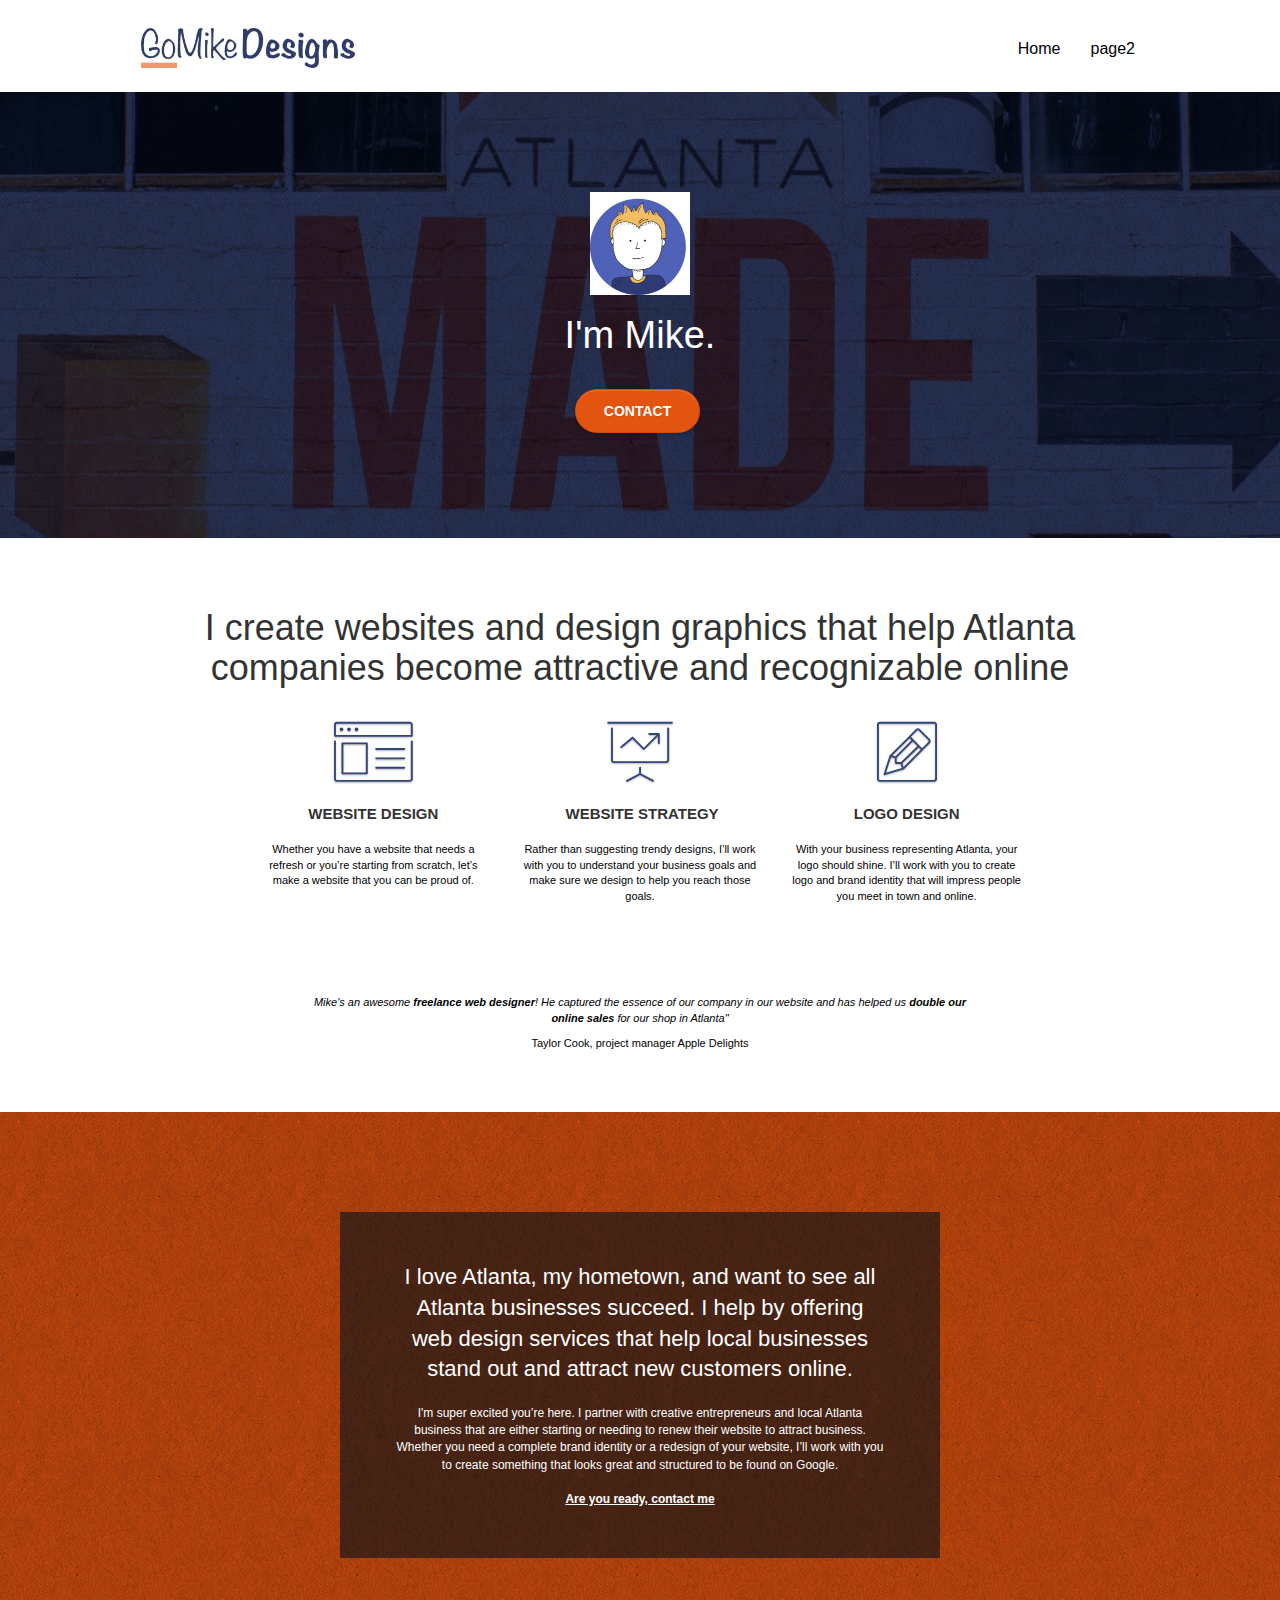
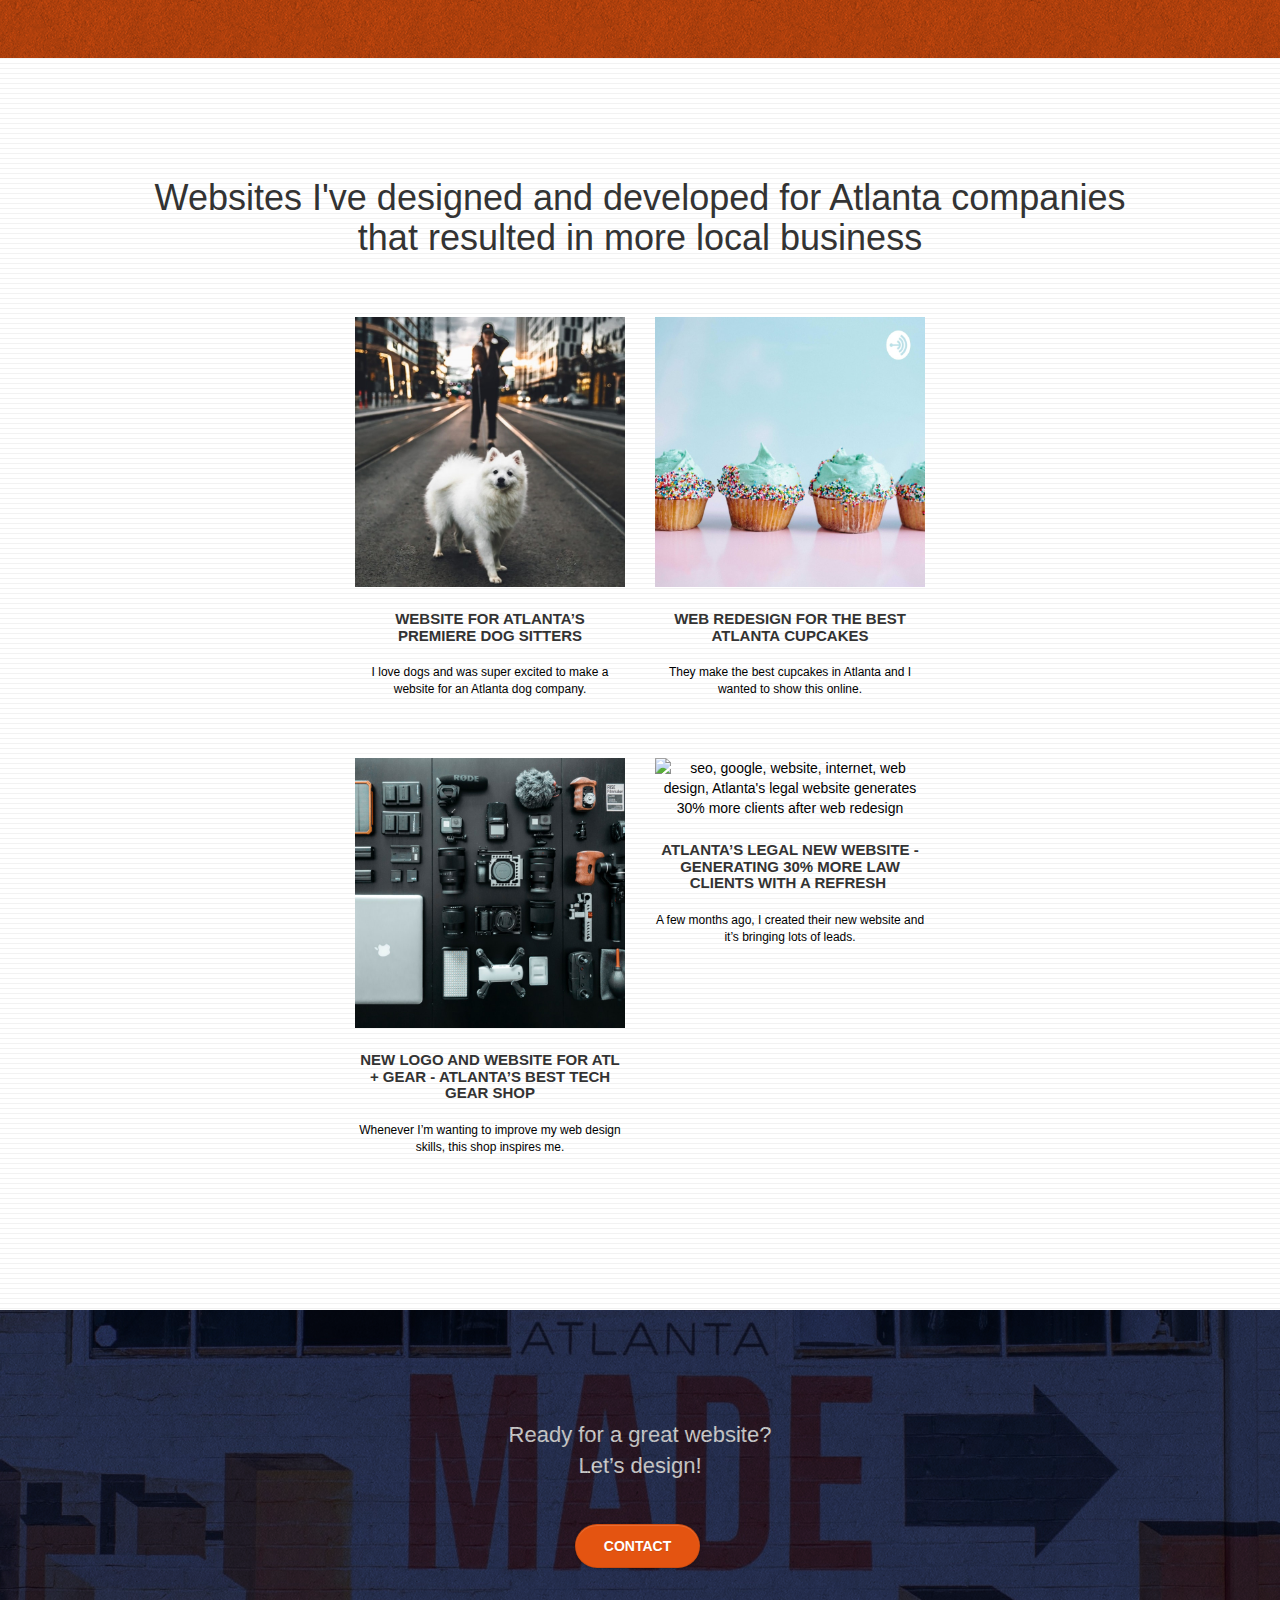
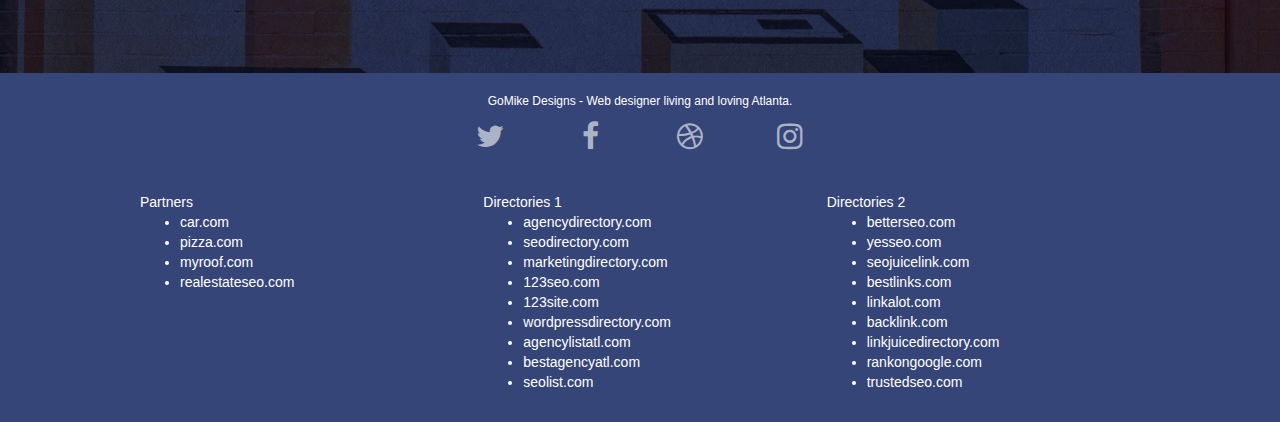
==== commit fe394c23: "fix font color for logo" ====
--- a/index.html
+++ b/index.html
@@ -38,9 +38,9 @@
 	<div class="container bloc-sm">
 		<nav class="navbar row">
 			<div class="navbar-header">
-					<div class="keywords" style="color:#cccccc;font-size:1px;">web agency atlanta, web strategy, web design, logo, website, web, internet, logo design</div>
+					<!-- <div class="keywords" style="color:white;font-size:1px;">web agency atlanta, web strategy, web design, logo, website, web, internet, logo design</div> -->
 				<a class="navbar-brand" href="index.html"><img src="img/atlanta-web-design-logo.png" alt="logo, seo, google, website, internet, web design, design agency" height="40" /></a>
-					<div class="keywords" style="color:#cccccc;font-size:1px;">web agency atlanta, web strategy, web design, logo, website, web, internet, logo design</div>
+					<!-- <div class="keywords" style="color:white;font-size:1px;">web agency atlanta, web strategy, web design, logo, website, web, internet, logo design</div> -->
 
 				<button id="nav-toggle" type="button" class="ui-navbar-toggle navbar-toggle" data-toggle="collapse" data-target=".navbar-1">
 					<span class="sr-only">Toggle navigation</span><span class="icon-bar"></span><span class="icon-bar"></span><span class="icon-bar"></span>
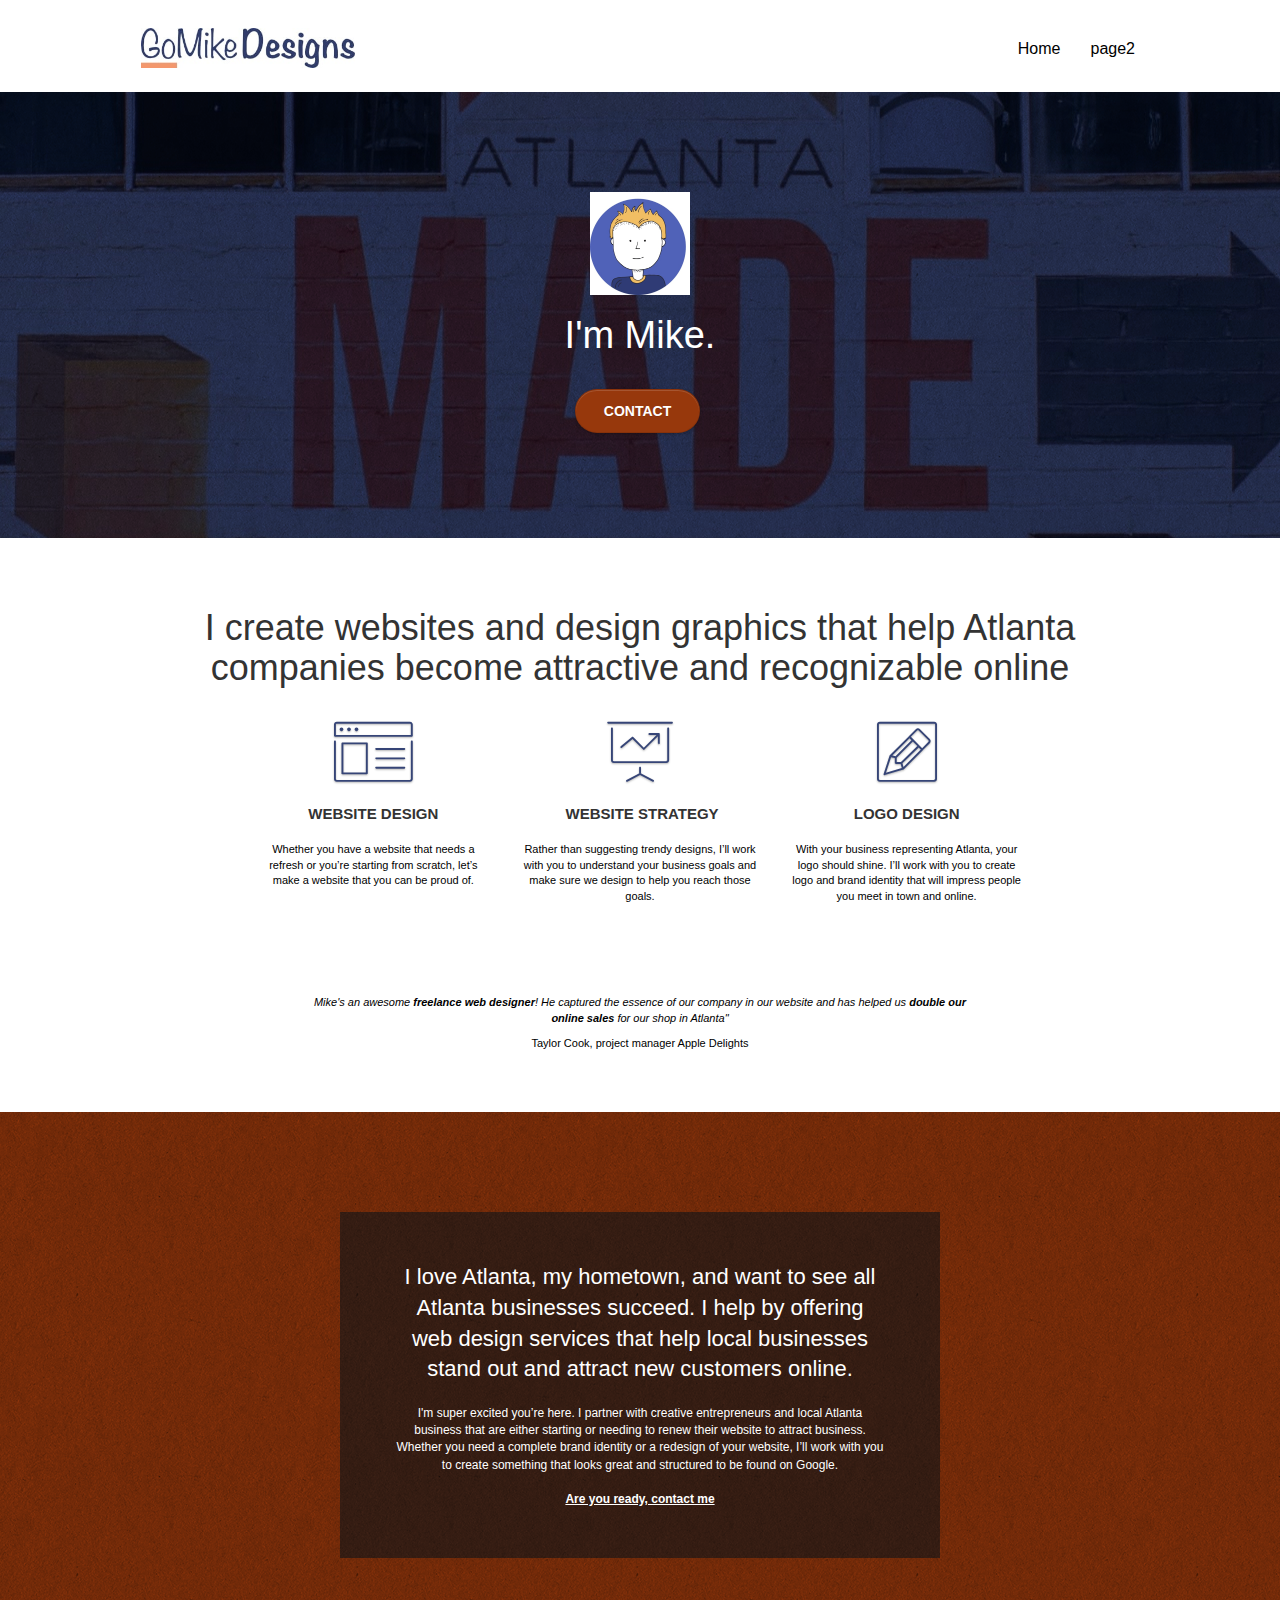
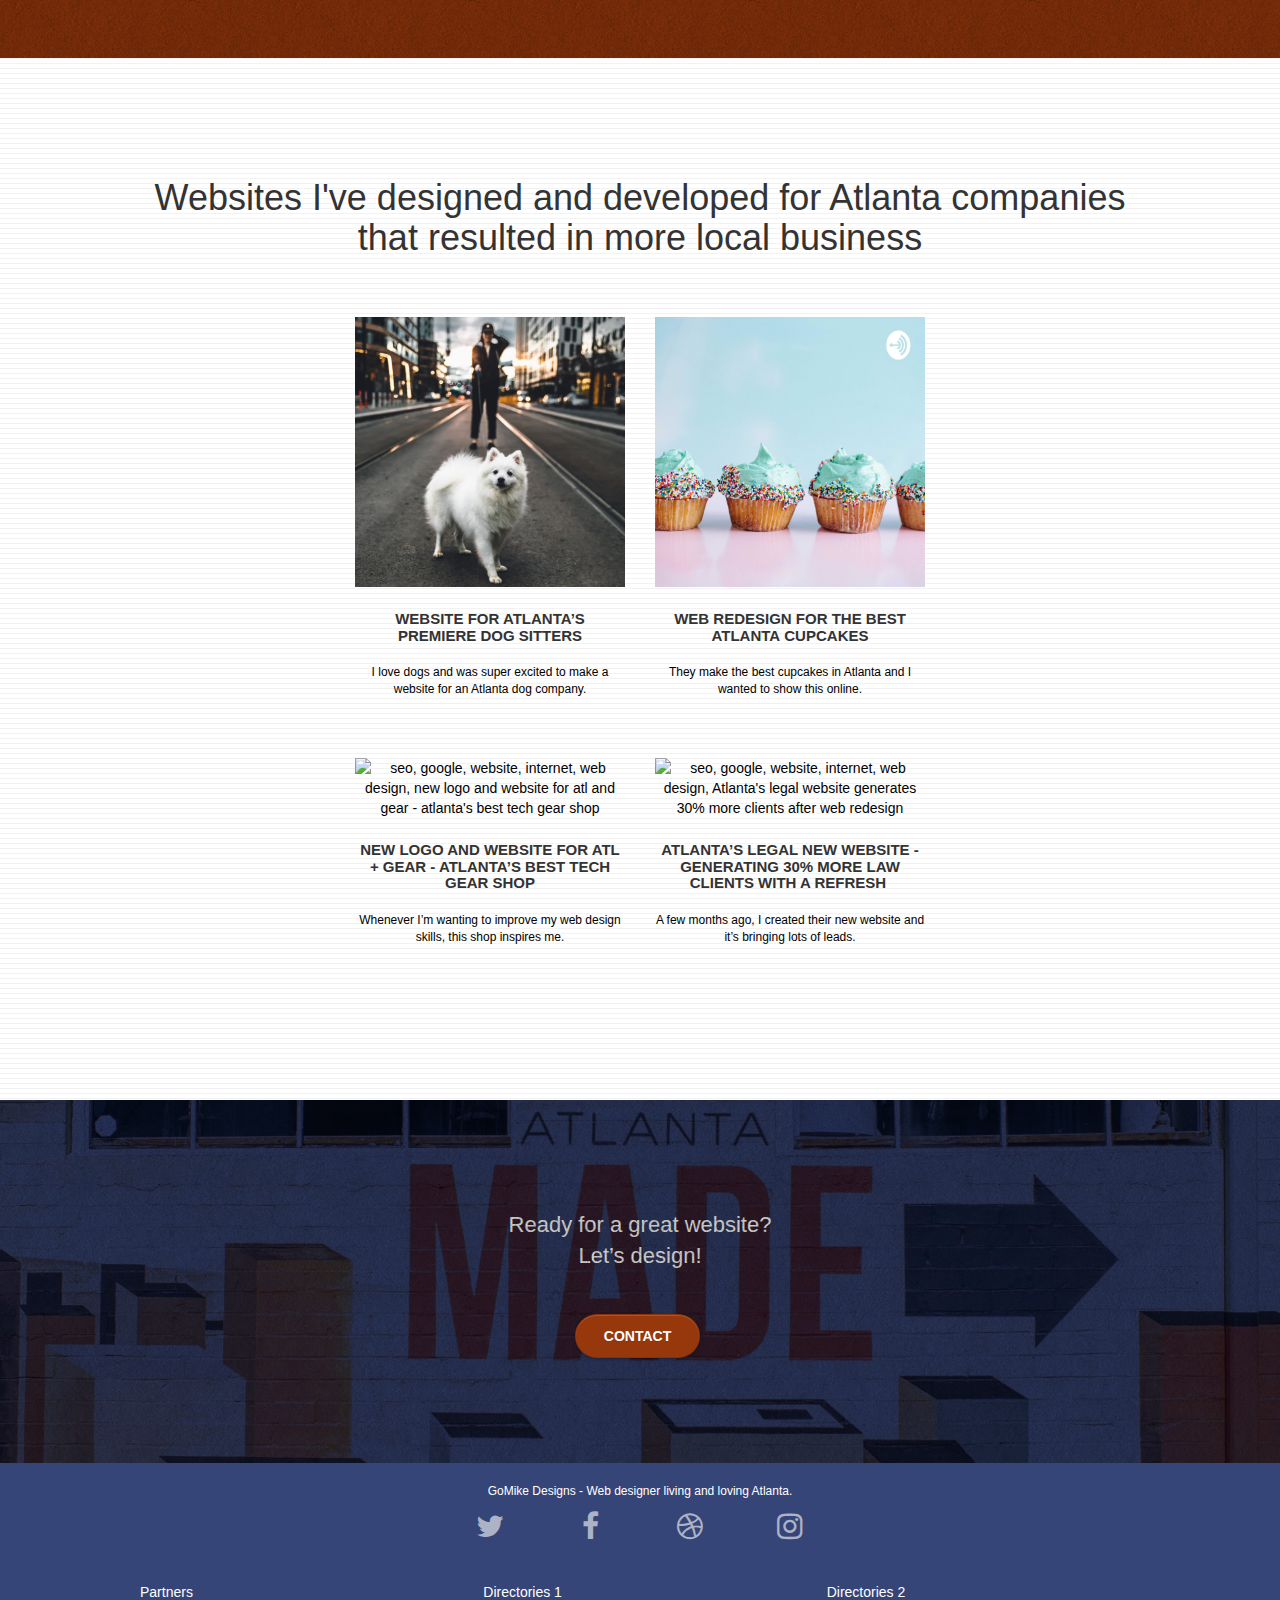
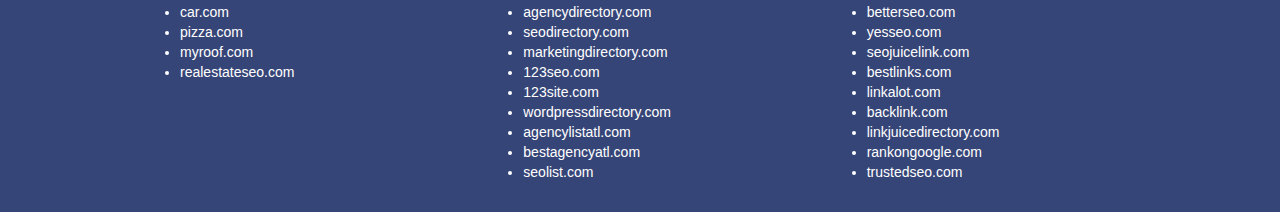
==== commit 568d27d4: "compress image files to jpg" ====
--- a/index.html
+++ b/index.html
@@ -181,7 +181,7 @@
 		</div>
 		<div class="row tight-width-whitespace portfolio-row">
 			<div class="col-sm-6">
-				<a href="#" data-lightbox="img/3.bmp" data-gallery-id="gallery-1" data-caption="New logo and website for Atlanta's best tech gear shop" data-frame="snapshot-lb"><img src="img/3.bmp" class="img-responsive portfolio-thumb" alt="seo, google, website, internet, web design, new logo and website for atl and gear - atlanta's best tech gear shop"/></a>
+				<a href="#" data-lightbox="img/3.jpg" data-gallery-id="gallery-1" data-caption="New logo and website for Atlanta's best tech gear shop" data-frame="snapshot-lb"><img src="img/3.bmp" class="img-responsive portfolio-thumb" alt="seo, google, website, internet, web design, new logo and website for atl and gear - atlanta's best tech gear shop"/></a>
 				<h3 class="mg-md text-center">
 					New logo and website for Atl + Gear - Atlanta&rsquo;s best tech gear shop
 				</h3>
@@ -190,7 +190,7 @@
 				</p>
 			</div>
 			<div class="col-sm-6">
-				<a href="#" data-lightbox="img/4.bmp" data-gallery-id="gallery-1" data-caption="Atlanta's legal website generates 30% more clients after web redesign" data-frame="snapshot-lb"><img src="img/4.bmp" class="img-responsive portfolio-thumb" alt="seo, google, website, internet, web design, Atlanta's legal website generates 30% more clients after web redesign"/></a>
+				<a href="#" data-lightbox="img/4.jpg" data-gallery-id="gallery-1" data-caption="Atlanta's legal website generates 30% more clients after web redesign" data-frame="snapshot-lb"><img src="img/4.bmp" class="img-responsive portfolio-thumb" alt="seo, google, website, internet, web design, Atlanta's legal website generates 30% more clients after web redesign"/></a>
 				<h3 class="mg-md text-center">
 					Atlanta&rsquo;s legal new website - Generating 30% more law clients with a refresh&nbsp;
 				</h3>
--- a/css/style.min.css
+++ b/css/style.min.css
@@ -1 +1 @@
-body{margin:0;padding:0;background:#FFF;overflow-x:hidden;-webkit-font-smoothing:antialiased;-moz-osx-font-smoothing:grayscale}a,button{transition:all .3s ease-in-out;outline:none!important}a:hover{text-decoration:none;cursor:pointer}#page-loading-blocs-notifaction{position:fixed;top:0;bottom:0;width:100%;z-index:100000;background:#FFF url(../img/pageload-spinner.gif) no-repeat center center}.bloc{width:100%;clear:both;background:50% 50% no-repeat;padding:0 50px;-webkit-background-size:cover;-moz-background-size:cover;-o-background-size:cover;background-size:cover;position:relative}.bloc .container{padding-left:0;padding-right:0}.bloc-lg{padding:100px 50px}.bloc-md{padding:50px}.bloc-sm{padding:20px 50px}.bg-center,.bg-l-edge,.bg-r-edge,.bg-t-edge,.bg-b-edge,.bg-tl-edge,.bg-bl-edge,.bg-tr-edge,.bg-br-edge,.bg-repeat{-webkit-background-size:auto!important;-moz-background-size:auto!important;-o-background-size:auto!important;background-size:auto!important}.bg-repeat{background:repeat}.bg-t-edge{background:top no-repeat}.bloc-bg-texture::before{content:"";background-size:2px 2px;position:absolute;top:0;bottom:0;left:0;right:0}.texture-paper::before{background:url(../img/texture-paper.png);background-size:280px 280px}.b-parallax{background-attachment:fixed}.d-bloc{color:rgba(255,255,255,.7)}.d-bloc button:hover{color:rgba(255,255,255,.9)}.d-bloc .icon-round,.d-bloc .icon-square,.d-bloc .icon-rounded,.d-bloc .icon-semi-rounded-a,.d-bloc .icon-semi-rounded-b{border-color:rgba(255,255,255,.9)}.d-bloc .divider-h span{border-color:rgba(255,255,255,.2)}.d-bloc .a-btn,.d-bloc .navbar a,.d-bloc .navbar-brand,.d-bloc a .icon-sm,.d-bloc a .icon-md,.d-bloc a .icon-lg,.d-bloc a .icon-xl,.d-bloc h1 a,.d-bloc h2 a,.d-bloc h3 a,.d-bloc h4 a,.d-bloc h5 a,.d-bloc h6 a,.d-bloc p a{color:rgba(255,255,255,.6)}.d-bloc .a-btn:hover,.d-bloc .navbar a:hover,.d-bloc .navbar-brand:hover,.d-bloc a:hover .icon-sm,.d-bloc a:hover .icon-md,.d-bloc a:hover .icon-lg,.d-bloc a:hover .icon-xl,.d-bloc h1 a:hover,.d-bloc h2 a:hover,.d-bloc h3 a:hover,.d-bloc h4 a:hover,.d-bloc h5 a:hover,.d-bloc h6 a:hover,.d-bloc p a:hover{color:rgba(255,255,255,1)}.d-bloc .navbar-toggle .icon-bar{background:rgba(255,255,255,1)}.d-bloc .btn-wire,.d-bloc .btn-wire:hover{color:rgba(255,255,255,1);border-color:rgba(255,255,255,1)}.d-bloc .panel{color:rgba(0,0,0,.5)}.d-bloc .panel button:hover{color:rgba(0,0,0,.7)}.d-bloc .panel icon{border-color:rgba(0,0,0,.7)}.d-bloc .panel .divider-h span{border-color:rgba(0,0,0,.1)}.d-bloc .panel .a-btn{color:rgba(0,0,0,.6)}.d-bloc .panel .a-btn:hover{color:rgba(0,0,0,1)}.d-bloc .panel .btn-wire,.d-bloc .panel .btn-wire:hover{color:rgba(0,0,0,.7);border-color:rgba(0,0,0,.3)}.d-bloc .panel,.l-bloc{color:rgba(0,0,0,.5)}.d-bloc .panel button:hover,.l-bloc button:hover{color:rgba(0,0,0,.7)}.l-bloc .icon-round,.l-bloc .icon-square,.l-bloc .icon-rounded,.l-bloc .icon-semi-rounded-a,.l-bloc .icon-semi-rounded-b{border-color:rgba(0,0,0,.7)}.d-bloc .panel .divider-h span,.l-bloc .divider-h span{border-color:rgba(0,0,0,.1)}.d-bloc .panel .a-btn,.l-bloc .a-btn,.l-bloc .navbar a,.l-bloc .navbar-brand,.l-bloc a .icon-sm,.l-bloc a .icon-md,.l-bloc a .icon-lg,.l-bloc a .icon-xl,.l-bloc h1 a,.l-bloc h2 a,.l-bloc h3 a,.l-bloc h4 a,.l-bloc h5 a,.l-bloc h6 a,.l-bloc p a{color:#000}.d-bloc .panel .a-btn:hover,.l-bloc .a-btn:hover,.l-bloc .navbar a:hover,.l-bloc .navbar-brand:hover,.l-bloc a:hover .icon-sm,.l-bloc a:hover .icon-md,.l-bloc a:hover .icon-lg,.l-bloc a:hover .icon-xl,.l-bloc h1 a:hover,.l-bloc h2 a:hover,.l-bloc h3 a:hover,.l-bloc h4 a:hover,.l-bloc h5 a:hover,.l-bloc h6 a:hover,.l-bloc p a:hover{color:rgba(0,0,0,1)}.l-bloc .navbar-toggle .icon-bar{color:rgba(0,0,0,.6)}.d-bloc .panel .btn-wire,.d-bloc .panel .btn-wire:hover,.l-bloc .btn-wire,.l-bloc .btn-wire:hover{color:rgba(0,0,0,.7);border-color:rgba(0,0,0,.3)}.voffset{margin-top:30px}.voffset-lg{margin-top:80px}.row-no-gutters{margin-right:0;margin-left:0}.row.row-no-gutters>[class^="col-"],.row.row-no-gutters>[class*=" col-"]{padding-right:0;padding-left:0}#bloc-2-services p{font-size:11px}#bloc-2-services .col-sm-12 p{font-size:25px}.navbar{margin-bottom:0;z-index:1}.navbar-brand{height:auto;padding:3px 15px;font-size:25px;font-weight:400;font-weight:600;line-height:44px}.navbar-brand img{max-height:200px;margin:0 5px 0 0;display:inline}.navbar-brand img[src$=svg]{min-width:100px}.nav-center .navbar-brand img{margin:0}.navbar .nav{padding-top:2px;margin-right:-16px;float:right;z-index:1}.nav>li{float:left;margin-top:4px;font-size:16px}.navbar-nav .open .dropdown-menu>li>a{text-align:inherit}.nav>li a:hover,.nav>li a:focus{background:transparent}.navbar-toggle{margin:10px 10px 0 0;border:0}.navbar-toggle:hover{background:transparent!important}.navbar-toggle .icon-bar{background-color:rgba(0,0,0,.5);width:26px}.nav-invert .navbar .nav{float:left}.nav-invert .navbar-header,.nav-invert .navbar-brand{float:right;position:relative;z-index:2}@media (min-width:768px){.site-navigation{position:absolute;top:50%;right:20px;transform:translate(0,-50%);-webkit-transform:translateY(-50%)}.nav>li .dropdown-menu a,.nav>li .dropdown-menu a:hover{color:#484848}.nav-invert .site-navigation{left:0;right:0}.nav-center{text-align:center}.nav-center .navbar-header{width:100%}.nav-center .navbar-header,.nav-center .navbar-brand,.nav-center .nav>li{float:none;display:inline-block}.nav-center .site-navigation{position:relative;width:100%;right:0;margin-right:0;margin-top:20px}.nav-center.mini-nav .navbar-toggle{float:none;margin:10px auto 0}}.nav>li>.dropdown a{background:none!important;display:block;padding:14px 15px}nav .caret{margin:0 5px}.dropdown-menu .dropdown-menu{top:-8px;left:100%}.dropdown-menu .dropmenu-flow-right{top:100%;left:0;margin-left:-1px;border-top-left-radius:0;border-top-right-radius:0}.dropdown-menu .dropdown span{border:4px solid #000;border-top-color:transparent;border-right-color:transparent;border-bottom-color:transparent;margin:6px -5px 0 0!important;float:right}.mg-md{margin-top:10px;margin-bottom:20px}.mg-lg{margin-top:10px;margin-bottom:40px}.btn{margin:0 5px 5px 0}.btn.pull-right{margin:0 0 5px 5px}.btn-d,.btn-d:hover,.btn-d:focus{color:#FFF;background:rgba(0,0,0,.3)}button{outline:none!important}.btn-rd{border-radius:40px}.btn-clean{border:1px solid rgba(0,0,0,.08);border-bottom-color:rgba(0,0,0,.1);text-shadow:0 1px 0 rgba(0,0,1,.1);box-shadow:0 1px 3px rgba(0,0,1,.25),inset 0 1px 0 0 rgba(255,255,255,.15)}.icon-md{font-size:30px!important}.icon-lg{font-size:60px!important}.sm-shadow{text-shadow:0 1px 2px rgba(0,0,0,.3)}.panel-sq,.panel-sq .panel-heading,.panel-sq .panel-footer{border-radius:0}.panel-rd{border-radius:30px}.panel-rd .panel-heading{border-radius:29px 29px 0 0}.panel-rd .panel-footer{border-radius:0 0 29px 29px}.form-control{border-color:rgba(0,0,0,.1);box-shadow:none}.scrollToTop{width:40px;height:40px;position:fixed;bottom:20px;right:20px;opacity:0;z-index:500;transition:all .3s ease-in-out}.scrollToTop span{margin-top:6px}.showScrollTop{font-size:14px;opacity:1}a[data-lightbox]{position:relative;display:block;text-align:center}a[data-lightbox]:hover::before{content:"+";font-family:"HelveticaNeue-Light","Helvetica Neue Light","Helvetica Neue",Helvetica,Arial;font-size:32px;width:50px;height:50px;margin-left:-25px;border-radius:50%;background:rgba(0,0,0,.6);color:#FFF;font-weight:100;z-index:1;position:absolute;top:50%;transform:translateY(-50%);-webkit-transform:translateY(-50%)}a[data-lightbox]:hover img{opacity:.6;-webkit-animation-fill-mode:none;animation-fill-mode:none}#lightbox-modal{display:flex;align-items:center}#lightbox-modal .modal-dialog{width:90%;max-width:900px;margin:0 auto 0}#lightbox-modal .modal-dialog img{max-height:90vh;margin:0 auto}.lightbox-caption{padding:20px;color:#FFF;background:rgba(0,0,0,.5);position:absolute;left:15px;right:15px;bottom:5px}.close-lightbox{color:#FFF;font-size:30px;position:absolute;top:20px;right:20px;z-index:20;background:rgba(0,0,0,.5);border:none;line-height:30px;padding:0 9px 5px;opacity:.3}.close-lightbox:hover,.next-lightbox:hover,.prev-lightbox:hover{opacity:1;color:#FFF}.next-lightbox,.prev-lightbox{font-size:20px;color:rgba(255,255,255,.9);background:rgba(0,0,0,.5);transition:all .2s ease-in-out;position:absolute;top:45%;z-index:1;opacity:.4}.next-lightbox{padding:6px 8px 1px 13px;right:25px}.prev-lightbox{padding:6px 13px 1px 10px;left:25px}.snapshot-lb .modal-body{padding-bottom:45px}.snapshot-lb .lightbox-caption{padding:0;color:rgba(0,0,0,.5);background:none}h1,h2,h3,h4,h5,h6,p,label,.btn,a{font-family:"helvetica";font-weight:400;color:#000}label{color:#000}.container{max-width:1000px}.hero-bloc-text{font-size:38px}.hero-bloc-text-sub{font-size:36px}.statement-bloc-text{line-height:26px;font-style:italic;font-size:20px;text-align:center;font-weight:lighter;max-width:520px;margin:auto auto auto auto}p{font-size:12px}.tight-width-whitespace{max-width:600px;margin:auto auto auto auto}.h1{font-size:20px;font-family:"Open Sans"}.cta-hero{margin-top:22px;color:#FFFFFF!important;text-transform:uppercase;padding:12px 28px 12px 28px;font-size:1em;font-weight:700}.social{max-width:400px;margin:auto auto auto auto}h2{font-size:22px;line-height:1.4em}h3{font-size:15px;text-transform:uppercase;font-weight:700;color:#333333!important}.med-width-whitespace{max-width:800px;margin:auto auto auto auto;box-shadow:0 0 0 #000}h1{color:#333333!important}h4{color:#333333!important}.icons{margin-bottom:14px;margin-top:24px}.white{color:#FFFFFF!important}.portfolio-thumb{margin-bottom:24px}.portfolio-row{margin-bottom:44px;margin-top:50px}.avatar{box-shadow:0 4px 9px rgba(0,0,0,.3)}.black-background{background-color:rgba(35,31,32,.7);padding:40px 40px 40px 40px}.bold-link{font-weight:900;text-decoration:underline!important}.service-header{font-size:15px;font-weight:700;text-transform:uppercase}.bgc-white{background-color:#FFF}.bgc-dark-slate-blue{background-color:#364577;color:#fff}.bgc-dark-slate-blue a{color:#fff}.bgc-atomic-tangerine{background-color:#E45411}.tc-white{color:white!important}.btn-atomic-tangerine{background:#E45411;color:#FFFFFF!important}.btn-atomic-tangerine:hover{background:#c27956!important;color:#FFFFFF!important}.ltc-white{color:#FFFFFF!important}.ltc-white:hover{color:#cccccc!important}.ltc-atomic-tangerine{color:#E45411!important}.ltc-atomic-tangerine:hover{color:#c27956!important}.icon-dark-slate-blue{color:#364577!important;border-color:#364577!important}.bg-dots-bg{background-image:url(../img/dots-bg.png)}.bg-lines-h2-bg{background-image:url(../img/lines-h2-bg.png)}.bg-atlanta-20made-20sign{background-image:url(../img/atlanta-made-sign.jpg)}.bg-atlanta-20made-20sign-20orange{background-image:url(../img/atlanta-made-sign-orange.jpg)}@media (max-width:1024px){.bloc{padding-left:20px;padding-right:20px}.bloc.full-width-bloc,.bloc-tile-2.full-width-bloc .container,.bloc-tile-3.full-width-bloc .container,.bloc-tile-4.full-width-bloc .container{padding-left:0;padding-right:0}}@media (max-width:992px) and (min-width:768px){.navbar .nav{max-width:80%}.nav-center.navbar .nav{max-width:100%}}@media only screen and (min-device-width:768px) and (max-device-width:1024px) and (orientation:landscape){.b-parallax{background-attachment:scroll}}@media only screen and (min-device-width:1024px) and (max-device-width:1366px) and (-webkit-min-device-pixel-ratio:1.5){.b-parallax{background-attachment:scroll}}@media (max-width:991px){.container{width:100%}.b-parallax{background-attachment:scroll}.page-container,#hero-bloc{overflow-x:hidden;position:relative}.bloc{padding-left:constant(safe-area-inset-left);padding-right:constant(safe-area-inset-right)}.bloc-group,.bloc-group .bloc{display:block;width:100%}.bloc-fill-screen .fill-bloc-top-edge,.bloc-fill-screen .fill-bloc-bottom-edge{padding:0 20px;padding-left:constant(safe-area-inset-left);padding-right:constant(safe-area-inset-right)}}@media (max-width:767px){.page-container{overflow-x:hidden;position:relative}h1,h2,h3,h4,h5,h6,p,#disqus_thread{padding-left:10px!important;padding-right:10px!important}.b-parallax{background-attachment:scroll}.navbar .nav{padding-top:0;border-top:1px solid rgba(0,0,0,.2);float:none!important}.navbar.row{margin-left:0;margin-right:0}.site-navigation{position:inherit;transform:none;-webkit-transform:none;-ms-transform:none}.nav>li{margin-top:0;border-bottom:1px solid rgba(0,0,0,.1);background:rgba(0,0,0,.05);text-align:left;padding-left:15px;width:100%}.nav>li:hover{background:rgba(0,0,0,.08)}.dropdown .dropdown a .caret{float:none;margin:5px 0 0 10px!important;border:4px solid #000;border-bottom-color:transparent;border-right-color:transparent;border-left-color:transparent}#hero-bloc .navbar .nav{background:rgba(0,0,0,.8)}#hero-bloc .navbar .nav a{color:rgba(255,255,255,.6)}.hero{padding:50px 0}.hero-nav{left:-1px;right:-1px}.navbar-collapse{padding:0;overflow-x:hidden;-webkit-box-shadow:none;box-shadow:none}.navbar-brand img{max-height:40px;width:auto}.nav-invert .navbar-header{float:none;width:100%}.nav-invert .navbar-toggle{float:left;margin-left:10px}.bloc{padding-left:0;padding-right:0}.bloc-xxl,.bloc-xl,.bloc-lg{padding:40px 0}.bloc-sm,.bloc-md{padding-left:0;padding-right:0}.bloc-tile-2 .container,.bloc-tile-3 .container,.bloc-tile-4 .container,.bloc-fill-screen .fill-bloc-top-edge,.bloc-fill-screen .fill-bloc-bottom-edge{padding-left:0;padding-right:0}.a-block{padding:0 10px}.btn-dwn{display:none}.voffset{margin-top:5px}.voffset-md{margin-top:20px}.voffset-lg{margin-top:30px}form{padding:5px}.close-lightbox{display:inline-block}.blocsapp-device-iphone5{background-size:216px 425px;padding-top:60px;width:216px;height:425px}.blocsapp-device-iphone5 img{width:180px;height:320px}}@media (max-width:400px){.bloc{padding-left:0;padding-right:0}}@media (max-width:767px){.bloc-mob-center-text{text-align:center}}+body{margin:0;padding:0;background:#FFF;overflow-x:hidden;-webkit-font-smoothing:antialiased;-moz-osx-font-smoothing:grayscale}a,button{transition:all .3s ease-in-out;outline:none!important}a:hover{text-decoration:none;cursor:pointer}#page-loading-blocs-notifaction{position:fixed;top:0;bottom:0;width:100%;z-index:100000;background:#FFF url(../img/pageload-spinner.gif) no-repeat center center}.bloc{width:100%;clear:both;background:50% 50% no-repeat;padding:0 50px;-webkit-background-size:cover;-moz-background-size:cover;-o-background-size:cover;background-size:cover;position:relative}.bloc .container{padding-left:0;padding-right:0}.bloc-lg{padding:100px 50px}.bloc-md{padding:50px}.bloc-sm{padding:20px 50px}.bg-center,.bg-l-edge,.bg-r-edge,.bg-t-edge,.bg-b-edge,.bg-tl-edge,.bg-bl-edge,.bg-tr-edge,.bg-br-edge,.bg-repeat{-webkit-background-size:auto!important;-moz-background-size:auto!important;-o-background-size:auto!important;background-size:auto!important}.bg-repeat{background:repeat}.bg-t-edge{background:top no-repeat}.bloc-bg-texture::before{content:"";background-size:2px 2px;position:absolute;top:0;bottom:0;left:0;right:0}.texture-paper::before{background:url(../img/texture-paper.png);background-size:280px 280px}.b-parallax{background-attachment:fixed}.d-bloc{color:rgba(255,255,255,.7)}.d-bloc button:hover{color:rgba(255,255,255,.9)}.d-bloc .icon-round,.d-bloc .icon-square,.d-bloc .icon-rounded,.d-bloc .icon-semi-rounded-a,.d-bloc .icon-semi-rounded-b{border-color:rgba(255,255,255,.9)}.d-bloc .divider-h span{border-color:rgba(255,255,255,.2)}.d-bloc .a-btn,.d-bloc .navbar a,.d-bloc .navbar-brand,.d-bloc a .icon-sm,.d-bloc a .icon-md,.d-bloc a .icon-lg,.d-bloc a .icon-xl,.d-bloc h1 a,.d-bloc h2 a,.d-bloc h3 a,.d-bloc h4 a,.d-bloc h5 a,.d-bloc h6 a,.d-bloc p a{color:rgba(255,255,255,.6)}.d-bloc .a-btn:hover,.d-bloc .navbar a:hover,.d-bloc .navbar-brand:hover,.d-bloc a:hover .icon-sm,.d-bloc a:hover .icon-md,.d-bloc a:hover .icon-lg,.d-bloc a:hover .icon-xl,.d-bloc h1 a:hover,.d-bloc h2 a:hover,.d-bloc h3 a:hover,.d-bloc h4 a:hover,.d-bloc h5 a:hover,.d-bloc h6 a:hover,.d-bloc p a:hover{color:rgba(255,255,255,1)}.d-bloc .navbar-toggle .icon-bar{background:rgba(255,255,255,1)}.d-bloc .btn-wire,.d-bloc .btn-wire:hover{color:rgba(255,255,255,1);border-color:rgba(255,255,255,1)}.d-bloc .panel{color:rgba(0,0,0,.5)}.d-bloc .panel button:hover{color:rgba(0,0,0,.7)}.d-bloc .panel icon{border-color:rgba(0,0,0,.7)}.d-bloc .panel .divider-h span{border-color:rgba(0,0,0,.1)}.d-bloc .panel .a-btn{color:rgba(0,0,0,.6)}.d-bloc .panel .a-btn:hover{color:rgba(0,0,0,1)}.d-bloc .panel .btn-wire,.d-bloc .panel .btn-wire:hover{color:rgba(0,0,0,.7);border-color:rgba(0,0,0,.3)}.d-bloc .panel,.l-bloc{color:rgba(0,0,0,.5)}.d-bloc .panel button:hover,.l-bloc button:hover{color:rgba(0,0,0,.7)}.l-bloc .icon-round,.l-bloc .icon-square,.l-bloc .icon-rounded,.l-bloc .icon-semi-rounded-a,.l-bloc .icon-semi-rounded-b{border-color:rgba(0,0,0,.7)}.d-bloc .panel .divider-h span,.l-bloc .divider-h span{border-color:rgba(0,0,0,.1)}.d-bloc .panel .a-btn,.l-bloc .a-btn,.l-bloc .navbar a,.l-bloc .navbar-brand,.l-bloc a .icon-sm,.l-bloc a .icon-md,.l-bloc a .icon-lg,.l-bloc a .icon-xl,.l-bloc h1 a,.l-bloc h2 a,.l-bloc h3 a,.l-bloc h4 a,.l-bloc h5 a,.l-bloc h6 a,.l-bloc p a{color:#000}.d-bloc .panel .a-btn:hover,.l-bloc .a-btn:hover,.l-bloc .navbar a:hover,.l-bloc .navbar-brand:hover,.l-bloc a:hover .icon-sm,.l-bloc a:hover .icon-md,.l-bloc a:hover .icon-lg,.l-bloc a:hover .icon-xl,.l-bloc h1 a:hover,.l-bloc h2 a:hover,.l-bloc h3 a:hover,.l-bloc h4 a:hover,.l-bloc h5 a:hover,.l-bloc h6 a:hover,.l-bloc p a:hover{color:rgba(0,0,0,1)}.l-bloc .navbar-toggle .icon-bar{color:rgba(0,0,0,.6)}.d-bloc .panel .btn-wire,.d-bloc .panel .btn-wire:hover,.l-bloc .btn-wire,.l-bloc .btn-wire:hover{color:rgba(0,0,0,.7);border-color:rgba(0,0,0,.3)}.voffset{margin-top:30px}.voffset-lg{margin-top:80px}.row-no-gutters{margin-right:0;margin-left:0}.row.row-no-gutters>[class^="col-"],.row.row-no-gutters>[class*=" col-"]{padding-right:0;padding-left:0}#bloc-2-services p{font-size:11px}.navbar{margin-bottom:0;z-index:1}.navbar-brand{height:auto;padding:3px 15px;font-size:25px;font-weight:400;font-weight:600;line-height:44px}.navbar-brand img{max-height:200px;margin:0 5px 0 0;display:inline}.navbar-brand img[src$=svg]{min-width:100px}.nav-center .navbar-brand img{margin:0}.navbar .nav{padding-top:2px;margin-right:-16px;float:right;z-index:1}.nav>li{float:left;margin-top:4px;font-size:16px}.navbar-nav .open .dropdown-menu>li>a{text-align:inherit}.nav>li a:hover,.nav>li a:focus{background:transparent}.navbar-toggle{margin:10px 10px 0 0;border:0}.navbar-toggle:hover{background:transparent!important}.navbar-toggle .icon-bar{background-color:rgba(0,0,0,.5);width:26px}.nav-invert .navbar .nav{float:left}.nav-invert .navbar-header,.nav-invert .navbar-brand{float:right;position:relative;z-index:2}@media (min-width:768px){.site-navigation{position:absolute;top:50%;right:20px;transform:translate(0,-50%);-webkit-transform:translateY(-50%)}.nav>li .dropdown-menu a,.nav>li .dropdown-menu a:hover{color:#484848}.nav-invert .site-navigation{left:0;right:0}.nav-center{text-align:center}.nav-center .navbar-header{width:100%}.nav-center .navbar-header,.nav-center .navbar-brand,.nav-center .nav>li{float:none;display:inline-block}.nav-center .site-navigation{position:relative;width:100%;right:0;margin-right:0;margin-top:20px}.nav-center.mini-nav .navbar-toggle{float:none;margin:10px auto 0}}.nav>li>.dropdown a{background:none!important;display:block;padding:14px 15px}nav .caret{margin:0 5px}.dropdown-menu .dropdown-menu{top:-8px;left:100%}.dropdown-menu .dropmenu-flow-right{top:100%;left:0;margin-left:-1px;border-top-left-radius:0;border-top-right-radius:0}.dropdown-menu .dropdown span{border:4px solid #000;border-top-color:transparent;border-right-color:transparent;border-bottom-color:transparent;margin:6px -5px 0 0!important;float:right}.mg-md{margin-top:10px;margin-bottom:20px}.mg-lg{margin-top:10px;margin-bottom:40px}.btn{margin:0 5px 5px 0}.btn.pull-right{margin:0 0 5px 5px}.btn-d,.btn-d:hover,.btn-d:focus{color:#FFF;background:rgba(0,0,0,.3)}button{outline:none!important}.btn-rd{border-radius:40px}.btn-clean{border:1px solid rgba(0,0,0,.08);border-bottom-color:rgba(0,0,0,.1);text-shadow:0 1px 0 rgba(0,0,1,.1);box-shadow:0 1px 3px rgba(0,0,1,.25),inset 0 1px 0 0 rgba(255,255,255,.15)}.icon-md{font-size:30px!important}.icon-lg{font-size:60px!important}.sm-shadow{text-shadow:0 1px 2px rgba(0,0,0,.3)}.panel-sq,.panel-sq .panel-heading,.panel-sq .panel-footer{border-radius:0}.panel-rd{border-radius:30px}.panel-rd .panel-heading{border-radius:29px 29px 0 0}.panel-rd .panel-footer{border-radius:0 0 29px 29px}.form-control{border-color:rgba(0,0,0,.1);box-shadow:none}.scrollToTop{width:40px;height:40px;position:fixed;bottom:20px;right:20px;opacity:0;z-index:500;transition:all .3s ease-in-out}.scrollToTop span{margin-top:6px}.showScrollTop{font-size:14px;opacity:1}a[data-lightbox]{position:relative;display:block;text-align:center}a[data-lightbox]:hover::before{content:"+";font-family:"HelveticaNeue-Light","Helvetica Neue Light","Helvetica Neue",Helvetica,Arial;font-size:32px;width:50px;height:50px;margin-left:-25px;border-radius:50%;background:rgba(0,0,0,.6);color:#FFF;font-weight:100;z-index:1;position:absolute;top:50%;transform:translateY(-50%);-webkit-transform:translateY(-50%)}a[data-lightbox]:hover img{opacity:.6;-webkit-animation-fill-mode:none;animation-fill-mode:none}#lightbox-modal{display:flex;align-items:center}#lightbox-modal .modal-dialog{width:90%;max-width:900px;margin:0 auto 0}#lightbox-modal .modal-dialog img{max-height:90vh;margin:0 auto}.lightbox-caption{padding:20px;color:#FFF;background:rgba(0,0,0,.5);position:absolute;left:15px;right:15px;bottom:5px}.close-lightbox{color:#FFF;font-size:30px;position:absolute;top:20px;right:20px;z-index:20;background:rgba(0,0,0,.5);border:none;line-height:30px;padding:0 9px 5px;opacity:.3}.close-lightbox:hover,.next-lightbox:hover,.prev-lightbox:hover{opacity:1;color:#FFF}.next-lightbox,.prev-lightbox{font-size:20px;color:rgba(255,255,255,.9);background:rgba(0,0,0,.5);transition:all .2s ease-in-out;position:absolute;top:45%;z-index:1;opacity:.4}.next-lightbox{padding:6px 8px 1px 13px;right:25px}.prev-lightbox{padding:6px 13px 1px 10px;left:25px}.snapshot-lb .modal-body{padding-bottom:45px}.snapshot-lb .lightbox-caption{padding:0;color:rgba(0,0,0,.5);background:none}h1,h2,h3,h4,h5,h6,p,label,.btn,a{font-family:"helvetica";font-weight:400;color:#000}label{color:#000}.container{max-width:1000px}.hero-bloc-text{font-size:38px}.hero-bloc-text-sub{font-size:36px}.statement-bloc-text{line-height:26px;font-style:italic;font-size:20px;text-align:center;font-weight:lighter;max-width:520px;margin:auto auto auto auto}p{font-size:12px}.tight-width-whitespace{max-width:600px;margin:auto auto auto auto}.h1{font-size:20px;font-family:"Open Sans"}.cta-hero{margin-top:22px;color:#FFFFFF!important;text-transform:uppercase;padding:12px 28px 12px 28px;font-size:1em;font-weight:700}.social{max-width:400px;margin:auto auto auto auto}h2{font-size:22px;line-height:1.4em}h3{font-size:15px;text-transform:uppercase;font-weight:700;color:#333333!important}.med-width-whitespace{max-width:800px;margin:auto auto auto auto;box-shadow:0 0 0 #000}h1{color:#333333!important}h4{color:#333333!important}.icons{margin-bottom:14px;margin-top:24px}.white{color:#FFFFFF!important}.portfolio-thumb{margin-bottom:24px}.portfolio-row{margin-bottom:44px;margin-top:50px}.avatar{box-shadow:0 4px 9px rgba(0,0,0,.3)}.black-background{background-color:rgba(35,31,32,.7);padding:40px 40px 40px 40px}.bold-link{font-weight:900;text-decoration:underline!important}.service-header{font-size:15px;font-weight:700;text-transform:uppercase}.bgc-white{background-color:#FFF}.bgc-dark-slate-blue{background-color:#364577;color:#fff}.bgc-dark-slate-blue a{color:#fff}.bgc-atomic-tangerine{background-color:#97380C}.tc-white{color:white!important}.btn-atomic-tangerine{background:#97380C;color:#FFFFFF!important}.btn-atomic-tangerine:hover{background:#c27956!important;color:#FFFFFF!important}.ltc-white{color:#FFFFFF!important}.ltc-white:hover{color:#cccccc!important}.ltc-atomic-tangerine{color:#97380C!important}.ltc-atomic-tangerine:hover{color:#c27956!important}.icon-dark-slate-blue{color:#364577!important;border-color:#364577!important}.bg-dots-bg{background-image:url(../img/dots-bg.png)}.bg-lines-h2-bg{background-image:url(../img/lines-h2-bg.png)}.bg-atlanta-20made-20sign{background-image:url(../img/atlanta-made-sign.jpg)}.bg-atlanta-20made-20sign-20orange{background-image:url(../img/atlanta-made-sign-orange.jpg)}@media (max-width:1024px){.bloc{padding-left:20px;padding-right:20px}.bloc.full-width-bloc,.bloc-tile-2.full-width-bloc .container,.bloc-tile-3.full-width-bloc .container,.bloc-tile-4.full-width-bloc .container{padding-left:0;padding-right:0}}@media (max-width:992px) and (min-width:768px){.navbar .nav{max-width:80%}.nav-center.navbar .nav{max-width:100%}}@media only screen and (min-device-width:768px) and (max-device-width:1024px) and (orientation:landscape){.b-parallax{background-attachment:scroll}}@media only screen and (min-device-width:1024px) and (max-device-width:1366px) and (-webkit-min-device-pixel-ratio:1.5){.b-parallax{background-attachment:scroll}}@media (max-width:991px){.container{width:100%}.b-parallax{background-attachment:scroll}.page-container,#hero-bloc{overflow-x:hidden;position:relative}.bloc{padding-left:constant(safe-area-inset-left);padding-right:constant(safe-area-inset-right)}.bloc-group,.bloc-group .bloc{display:block;width:100%}.bloc-fill-screen .fill-bloc-top-edge,.bloc-fill-screen .fill-bloc-bottom-edge{padding:0 20px;padding-left:constant(safe-area-inset-left);padding-right:constant(safe-area-inset-right)}}@media (max-width:767px){.page-container{overflow-x:hidden;position:relative}h1,h2,h3,h4,h5,h6,p,#disqus_thread{padding-left:10px!important;padding-right:10px!important}.b-parallax{background-attachment:scroll}.navbar .nav{padding-top:0;border-top:1px solid rgba(0,0,0,.2);float:none!important}.navbar.row{margin-left:0;margin-right:0}.site-navigation{position:inherit;transform:none;-webkit-transform:none;-ms-transform:none}.nav>li{margin-top:0;border-bottom:1px solid rgba(0,0,0,.1);background:rgba(0,0,0,.05);text-align:left;padding-left:15px;width:100%}.nav>li:hover{background:rgba(0,0,0,.08)}.dropdown .dropdown a .caret{float:none;margin:5px 0 0 10px!important;border:4px solid #000;border-bottom-color:transparent;border-right-color:transparent;border-left-color:transparent}#hero-bloc .navbar .nav{background:rgba(0,0,0,.8)}#hero-bloc .navbar .nav a{color:rgba(255,255,255,.6)}.hero{padding:50px 0}.hero-nav{left:-1px;right:-1px}.navbar-collapse{padding:0;overflow-x:hidden;-webkit-box-shadow:none;box-shadow:none}.navbar-brand img{max-height:40px;width:auto}.nav-invert .navbar-header{float:none;width:100%}.nav-invert .navbar-toggle{float:left;margin-left:10px}.bloc{padding-left:0;padding-right:0}.bloc-xxl,.bloc-xl,.bloc-lg{padding:40px 0}.bloc-sm,.bloc-md{padding-left:0;padding-right:0}.bloc-tile-2 .container,.bloc-tile-3 .container,.bloc-tile-4 .container,.bloc-fill-screen .fill-bloc-top-edge,.bloc-fill-screen .fill-bloc-bottom-edge{padding-left:0;padding-right:0}.a-block{padding:0 10px}.btn-dwn{display:none}.voffset{margin-top:5px}.voffset-md{margin-top:20px}.voffset-lg{margin-top:30px}form{padding:5px}.close-lightbox{display:inline-block}.blocsapp-device-iphone5{background-size:216px 425px;padding-top:60px;width:216px;height:425px}.blocsapp-device-iphone5 img{width:180px;height:320px}}@media (max-width:400px){.bloc{padding-left:0;padding-right:0}}@media (max-width:767px){.bloc-mob-center-text{text-align:center}}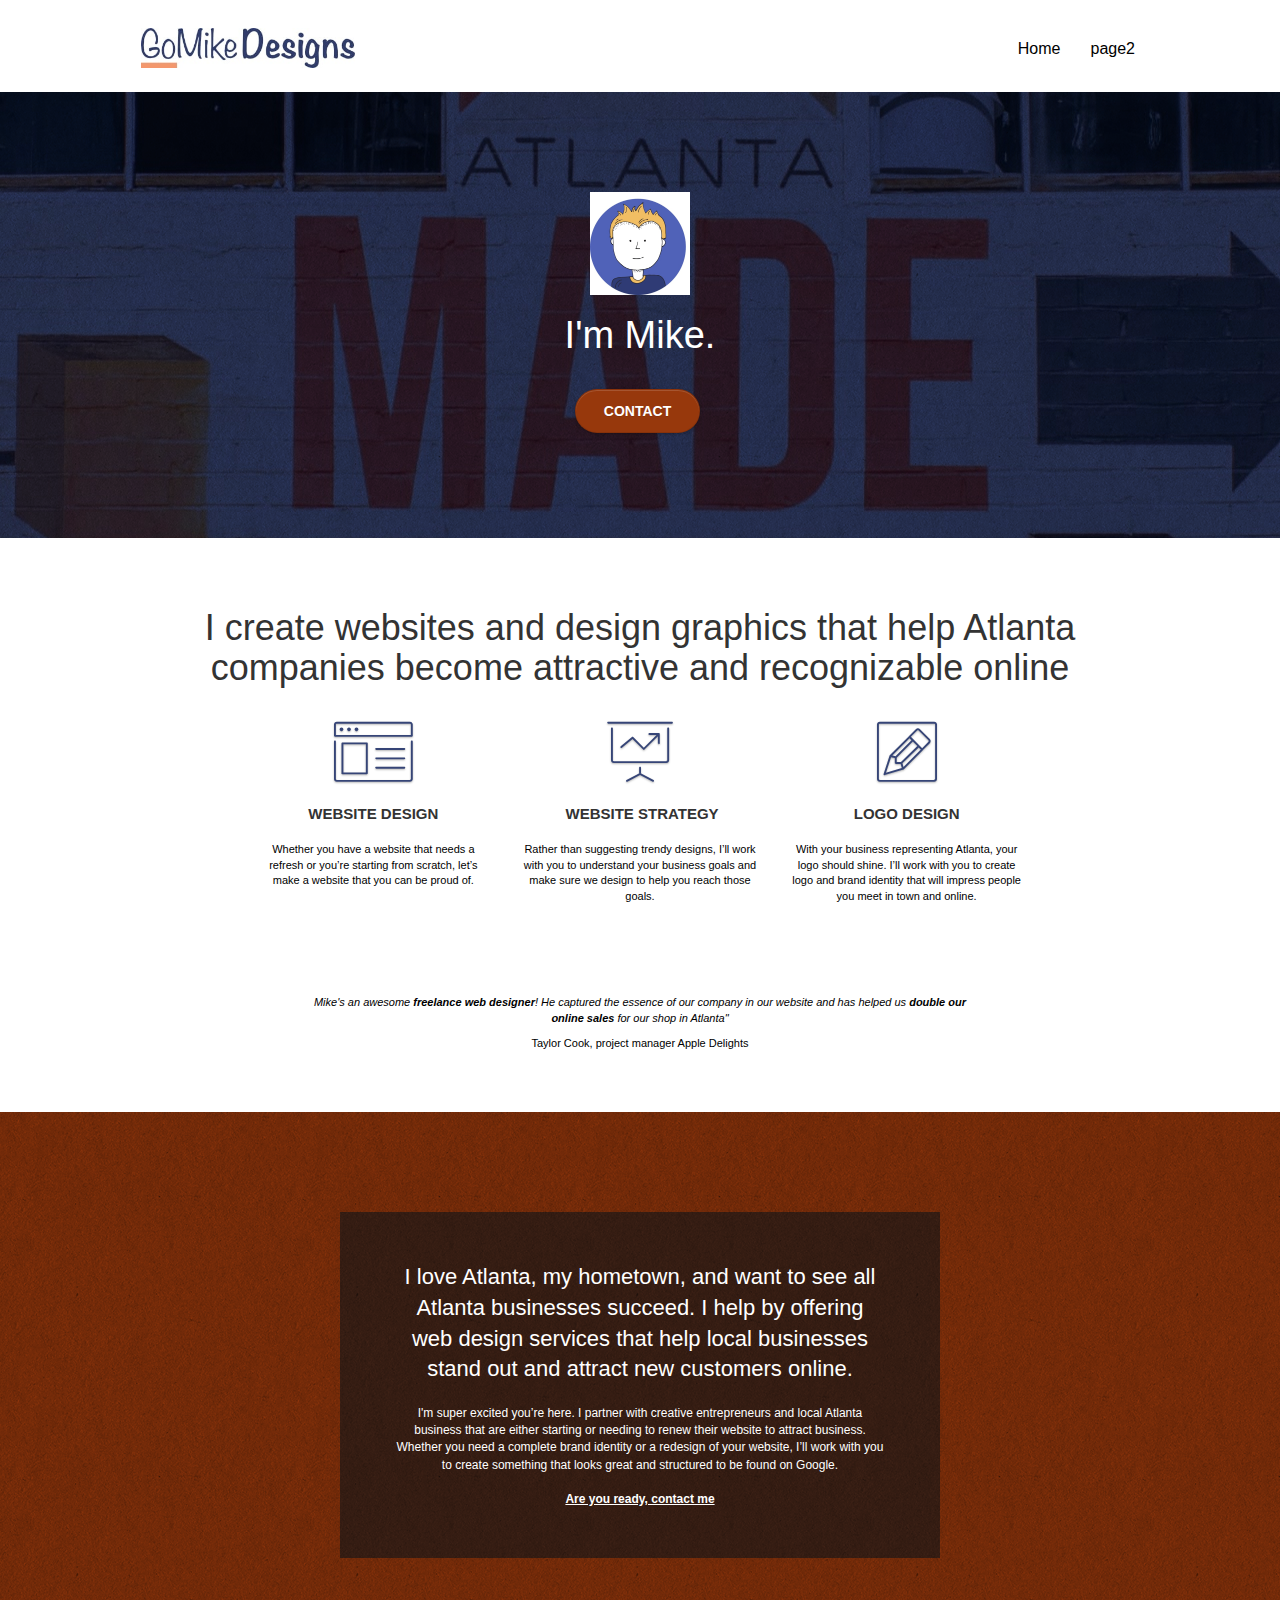
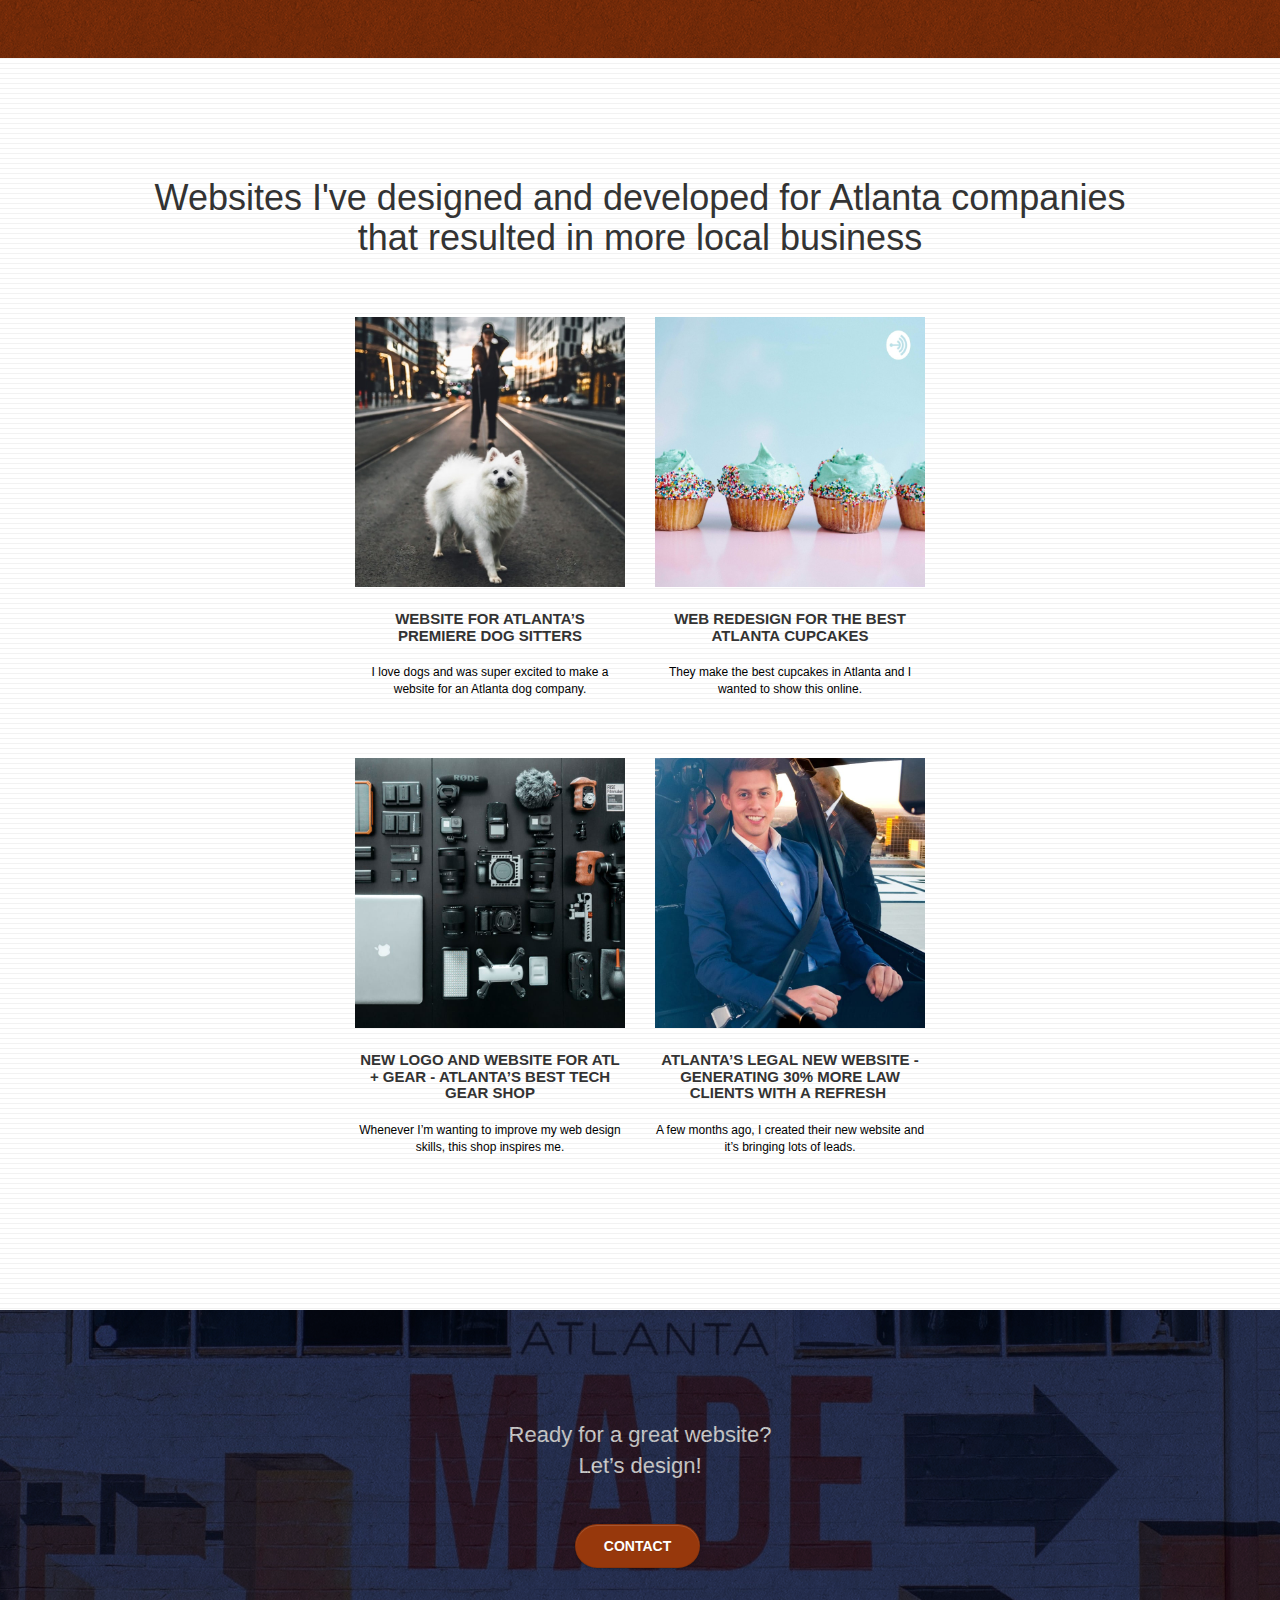
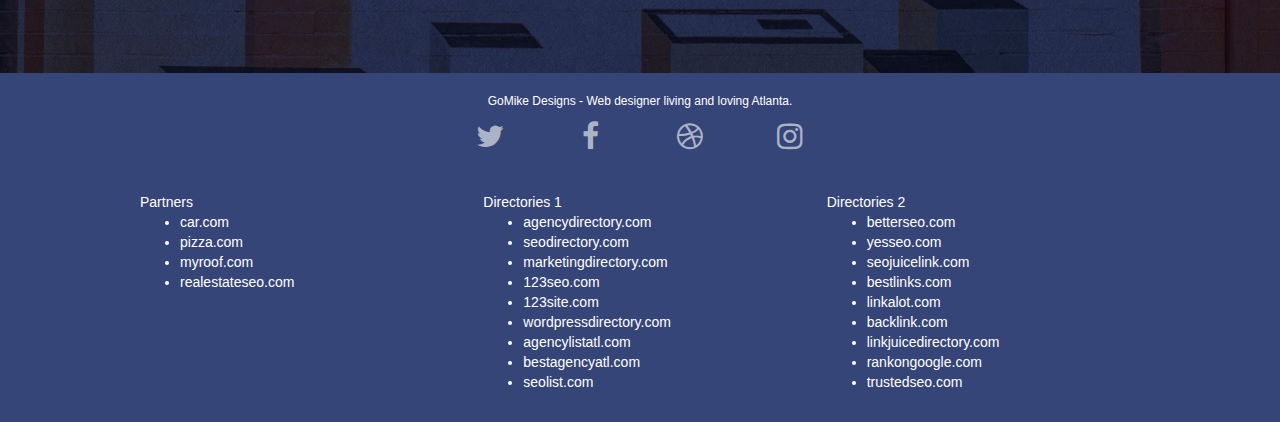
==== commit 3b1cb37c: "fix bmp files" ====
--- a/index.html
+++ b/index.html
@@ -181,7 +181,7 @@
 		</div>
 		<div class="row tight-width-whitespace portfolio-row">
 			<div class="col-sm-6">
-				<a href="#" data-lightbox="img/3.jpg" data-gallery-id="gallery-1" data-caption="New logo and website for Atlanta's best tech gear shop" data-frame="snapshot-lb"><img src="img/3.bmp" class="img-responsive portfolio-thumb" alt="seo, google, website, internet, web design, new logo and website for atl and gear - atlanta's best tech gear shop"/></a>
+				<a href="#" data-lightbox="img/3.jpg" data-gallery-id="gallery-1" data-caption="New logo and website for Atlanta's best tech gear shop" data-frame="snapshot-lb"><img src="img/3.jpg" class="img-responsive portfolio-thumb" alt="seo, google, website, internet, web design, new logo and website for atl and gear - atlanta's best tech gear shop"/></a>
 				<h3 class="mg-md text-center">
 					New logo and website for Atl + Gear - Atlanta&rsquo;s best tech gear shop
 				</h3>
@@ -190,7 +190,7 @@
 				</p>
 			</div>
 			<div class="col-sm-6">
-				<a href="#" data-lightbox="img/4.jpg" data-gallery-id="gallery-1" data-caption="Atlanta's legal website generates 30% more clients after web redesign" data-frame="snapshot-lb"><img src="img/4.bmp" class="img-responsive portfolio-thumb" alt="seo, google, website, internet, web design, Atlanta's legal website generates 30% more clients after web redesign"/></a>
+				<a href="#" data-lightbox="img/4.jpg" data-gallery-id="gallery-1" data-caption="Atlanta's legal website generates 30% more clients after web redesign" data-frame="snapshot-lb"><img src="img/4.jpg" class="img-responsive portfolio-thumb" alt="seo, google, website, internet, web design, Atlanta's legal website generates 30% more clients after web redesign"/></a>
 				<h3 class="mg-md text-center">
 					Atlanta&rsquo;s legal new website - Generating 30% more law clients with a refresh&nbsp;
 				</h3>
